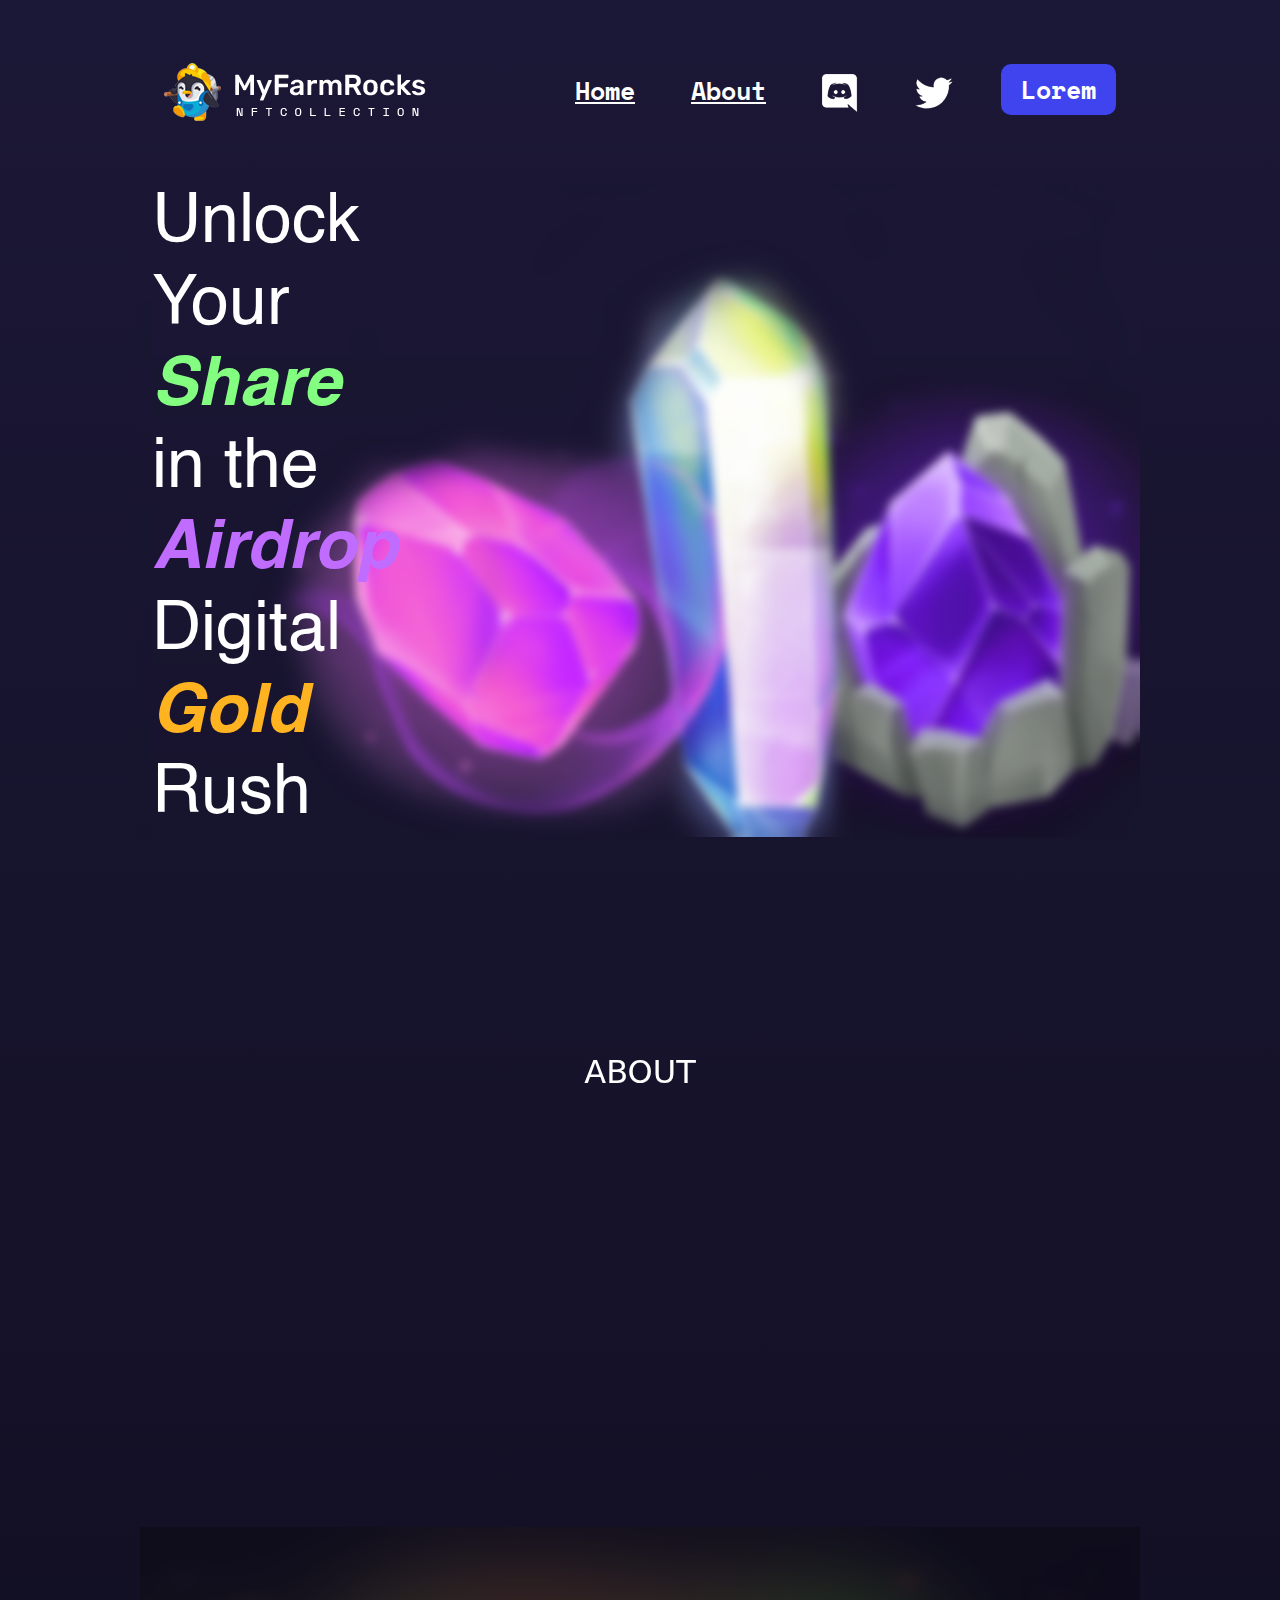
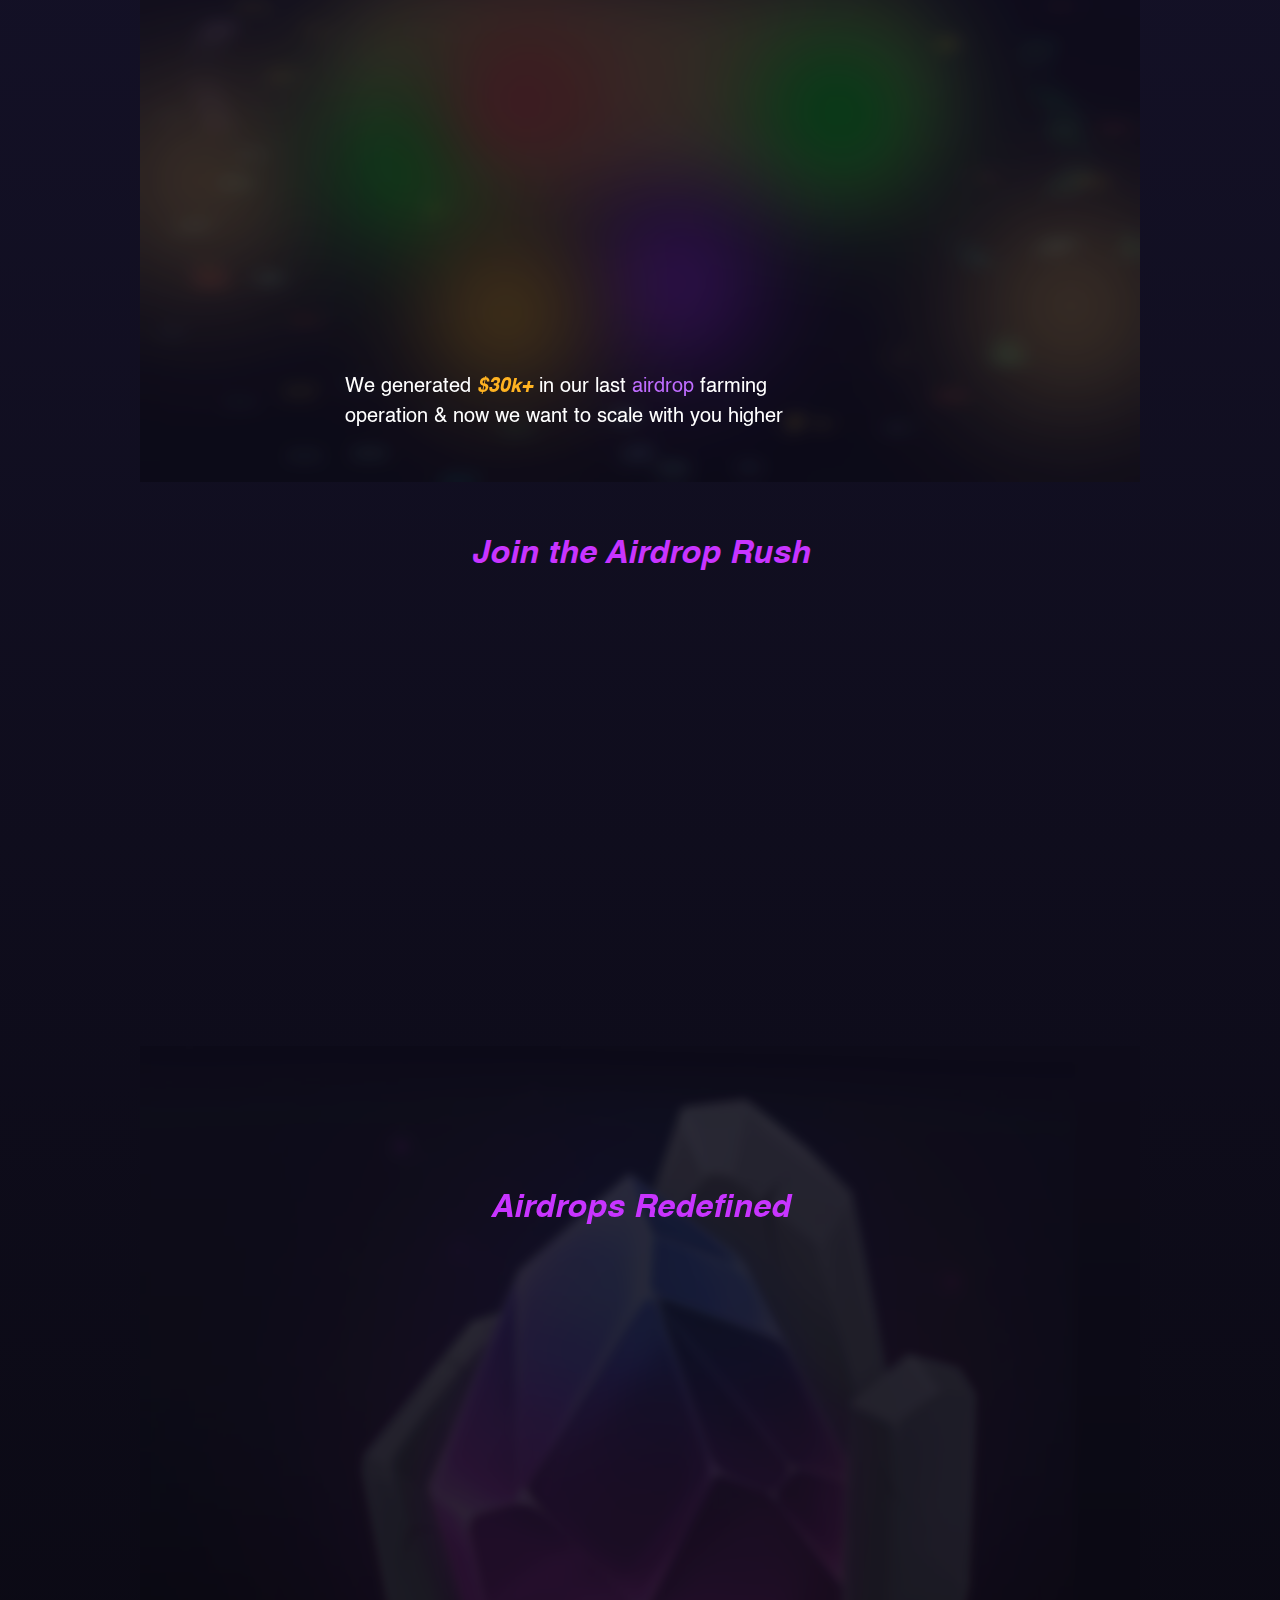
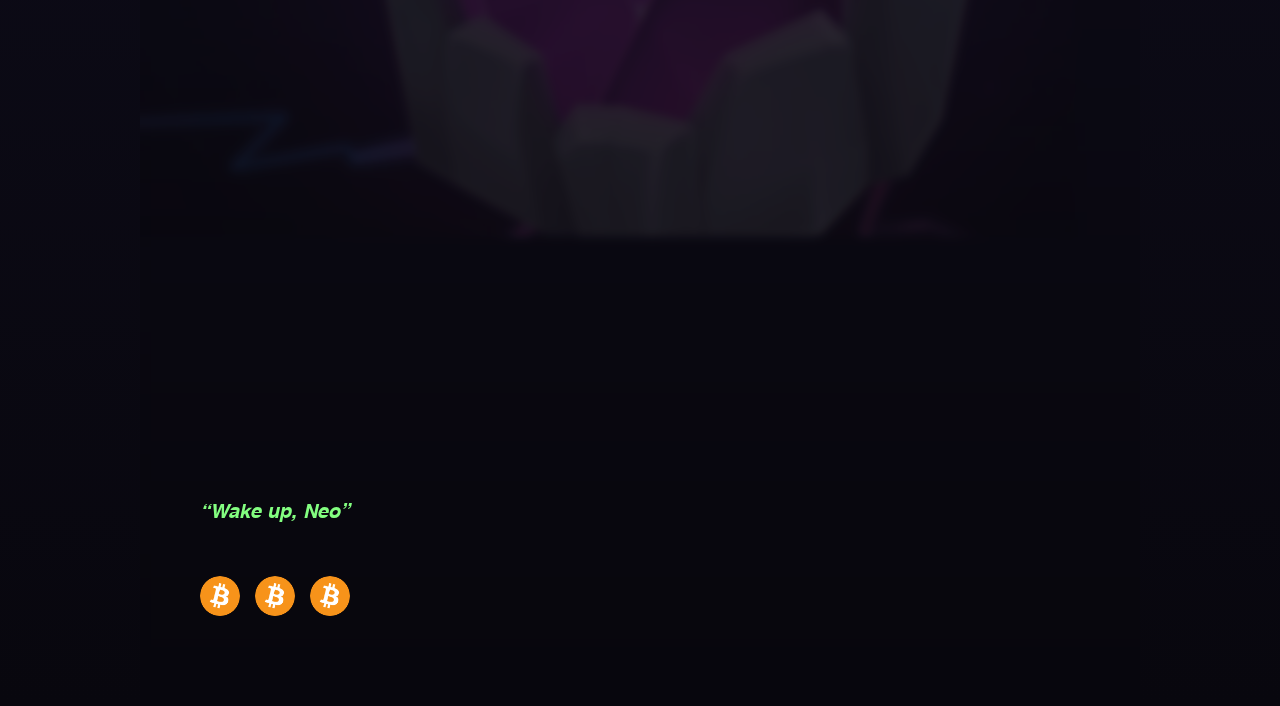
==== index.html @ 66999af9 "all done" ====
<!DOCTYPE html>
<html lang="en">

<head>
  <meta charset="UTF-8">
  <meta name="viewport" content="width=device-width, initial-scale=1.0">
  <meta http-equiv="X-UA-Compatible" content="ie=edge">
  <title>MyFarmRocks</title>
  <link rel='shortcut icon' href='assets/images/logo.png' type='image/x-icon'>
  <link rel="stylesheet" href="https://cdn.jsdelivr.net/npm/bootstrap@5.2.3/dist/css/bootstrap.min.css">
  <link href="https://unpkg.com/aos@2.3.1/dist/aos.css" rel="stylesheet">
  <link rel="preconnect" href="https://fonts.googleapis.com">
  <link rel="preconnect" href="https://fonts.gstatic.com" crossorigin>
  <link
    href="https://fonts.googleapis.com/css2?family=Rubik:wght@300;400;500;600;700&family=Space+Mono:wght@400;700&display=swap"
    rel="stylesheet">
  <link rel="stylesheet" href="assets/css/style.css">
</head>

<body>
  <div class="main-wraaper-whole">

    <!-- all codes for ===***header***=== starts from here -->
    <header class="header">
      <div class="container">
        <nav class="navbar navbar-expand-lg">
          <div class="container-fluid">
            <a class="navbar-brand" href="#">
              <img src="assets/images/brand-logo.png" alt="b-logo">
            </a>
            <button class="navbar-toggler bg-white" type="button" data-bs-toggle="collapse" data-bs-target="#navbarText"
              aria-controls="navbarText" aria-expanded="false" aria-label="Toggle navigation">
              <span class="navbar-toggler-icon"></span>
            </button>
            <div class="collapse navbar-collapse" id="navbarText">
              <ul class="navbar-nav ms-auto mb-2 mb-lg-0">
                <li class="nav-item">
                  <a class="nav-link active" aria-current="page" href="#">Home</a>
                </li>
                <li class="nav-item">
                  <a class="nav-link" href="#about">About</a>
                </li>
                <li class="nav-item">
                  <a class="nav-link" href="https://www.google.com/">
                    <img src="assets/images/disc.png" alt="discord">
                  </a>
                </li>
                <li class="nav-item">
                  <a class="nav-link " href="https://www.google.com/">
                    <img src="assets/images/twitt.png" alt="twitt">
                  </a>
                </li>
                <li class="nav-item">
                  <a class="nav-link nav-btn" href="#">
                    Lorem
                  </a>
                </li>
              </ul>
            </div>
          </div>
        </nav>
      </div>
    </header>
    <!-- all codes for ===***header***=== ended -->


    <!-- all codes for ===***main-banner***=== starts from here -->
    <section class="main-banner">
      <div class="b-wrapper">
        <div class="container">
          <h1 class="b-text">
            Unlock <br>
            Your <br>
            <span class="green" data-aos="fade-right" data-aos-delay="300" data-aos-duration="500">Share</span> <br>
            in the <br>
            <span class="purple" data-aos="fade-left" data-aos-delay="300" data-aos-duration="500">Airdrop</span> <br>
            Digital <br>
            <span class="yellow" data-aos="fade-left" data-aos-anchor-placement="bottom-bottom"
              data-aos-duration="500">Gold</span> <br>
            Rush
          </h1>
        </div>
      </div>
    </section>
    <!-- all codes for ===***main-banner***=== ended -->


    <!-- all codes for ===***about***=== starts from here -->
    <section class="about" id="about">
      <div class="ab-wrapper">

        <div class="ab-heading">
          <img src="assets/images/ab-bg.png" alt="a" class="img-fluid w-100" data-aos="fade-left" data-aos-offset="500"
            data-aos-duration="500">

          <h2 class="abt">ABOUT</h2>
        </div>

        <p data-aos="zoom-in-right" data-aos-anchor-placement="bottom-bottom" data-aos-duration="500">At <span
            class="purple b">MyFarmRocks</span>, we revolutionise the NFT landscape by
          offering a unique opportunity to participate in <span class="purple">airdrops</span> through
          our cutting-edge industrial farming tools & techniques.
        </p>
        <div class="lists">
          <div class="row">
            <div class="col-md-5">
              <p data-aos="fade-right" data-aos-anchor-placement="bottom-bottom" data-aos-duration="500"><img width="20"
                  class="me-2" src="assets/images/anti.png" alt="icon">Sybil prevention</p>
            </div>
            <div class="col-md-7">
              <p data-aos="fade-left" data-aos-anchor-placement="bottom-bottom" data-aos-duration="600"><img width="20"
                  class="me-2" src="assets/images/airdrop.png" alt="icon">Airdrop farming engineers</p>
            </div>
            <div class="col-md-5">
              <p data-aos="fade-left" data-aos-anchor-placement="bottom-bottom" data-aos-duration="500"><img width="20"
                  class="me-2" src="assets/images/nodes.png" alt="icon">Node runners</p>
            </div>
            <div class="col-md-7">
              <p data-aos="fade-right" data-aos-anchor-placement="bottom-bottom" data-aos-duration="600"><img width="20"
                  class="me-2" src="assets/images/tools.png" alt="icon">Tool automation engineers</p>
            </div>
          </div>
        </div>
        <p data-aos="fade-right" data-aos-anchor-placement="bottom-bottom" data-aos-duration="500">When you purchase our
          exclusive <span class="amber">NFTs</span>, you gain
          access to a share of the <span class="green">airdrops</span> generated by our
          powerful tools across blockchains.</p>

        <p data-aos="fade-up" data-aos-anchor-placement="bottom-bottom" data-aos-duration="600" class="note">soon</p>
      </div>
    </section>

    <!-- all codes for ===***about***=== ended -->


    <!-- all codes for ===***how-it-works***=== starts from here -->
    <section class="how-it-works">
      <div class="wrapping">
        <div class="m-wrapper">
          <div class="images">
            <img data-aos="fade-right" data-aos-anchor-placement="bottom-bottom" data-aos-duration="600"
              class="img-fluid" src="assets/images/banner-im.png" alt="baner">
            <p class="pic-text">We generated <span class="yellow">$30k+</span> in our last <span
                class="purple">airdrop</span> farming <br class="d-none d-md-inline-block">
              operation & now we want to scale with you higher </p>
          </div>
        </div>
      </div>

      <h3 data-aos="zoom-in-up" data-aos-anchor-placement="bottom-bottom" data-aos-duration="600"
        class="text-center heading">HOW IT WORKS</h3>
      <p class="text-center sub-heading">Join the Airdrop Rush </p>

      <div data-aos="fade-right" data-aos-anchor-placement="bottom-bottom" data-aos-duration="600"
        class="d-flex details align-items-center mb-4">
        <div class="number">
          <p>1</p>
        </div>
        <div class="text">
          <p><span>Explore</span> and Collect NFTs: Browse our diverse collection of NFTs representing
            ownership in our industrial farming tools. Each NFT entitles you to a stake in the pool
            of airdrops on multiple blockchains</p>
        </div>
      </div>

      <div data-aos="fade-left" data-aos-anchor-placement="bottom-bottom" data-aos-duration="600"
        class="d-flex details align-items-center mb-4">
        <div class="number">
          <p>2</p>
        </div>
        <div class="text">
          <p><span>Harness</span> the Power of Industrial Tools: Our robust infrastructure and farming tools
            continuously harvest airdrops from new and promising blockchains. Rest assured,
            our focus is on supporting blockchains with substantial funding of over <span>$100 million+</span>.</p>
        </div>
      </div>

      <div data-aos="fade-right" data-aos-anchor-placement="bottom-bottom" data-aos-duration="600"
        class="d-flex details align-items-center">
        <div class="number">
          <p>3</p>
        </div>
        <div class="text">
          <p>
            Enjoy <span>Airdrops</span> Automatically: Once you own our NFTs, you become an integral part of
            our airdrop ecosystem. As new blockchains launch and distribute tokens, you receive
            your proportional share of the airdrops, effortlessly accumulating rewards in any wallet
            that has the NFT staked during the airdrop share.
          </p>
        </div>
      </div>
    </section>
    <!-- all codes for ===***how-it-works***=== ended -->


    <!-- all codes for ===***why-farmrock***=== starts from here -->
    <section class="why-farmrock">
      <div class="w-wrapper">
        <h3 data-aos="zoom-in-up" data-aos-anchor-placement="bottom-bottom" data-aos-duration="600"
          class="text-center heading">Why Choose MyFarmRocks</h3>
        <p class="text-center sub-heading">Airdrops Redefined</p>

        <div data-aos="fade-right" data-aos-anchor-placement="bottom-bottom" data-aos-duration="600"
          class="d-flex details align-items-center mb-4">
          <div class="number">
            <p>1</p>
          </div>
          <div class="text">
            <p><span>The First Airdrop-as-a-Service:</span> We pioneer the concept of airdrops powered by NFTs,
              enabling users to effortlessly tap into multiple blockchains' potential.
            </p>
          </div>
        </div>

        <div data-aos="fade-left" data-aos-anchor-placement="bottom-bottom" data-aos-duration="600"
          class="d-flex details align-items-center mb-4">
          <div class="number">
            <p>2</p>
          </div>
          <div class="text">
            <p><span>Secure Your Future:</span> With our industrial farming tools and diligent selection of high-funded
              blockchains, we aim to maximise your airdrop rewards and provide a stable and sustainable
              reward system.</p>
          </div>
        </div>

        <div data-aos="fade-right" data-aos-anchor-placement="bottom-bottom" data-aos-duration="600"
          class="d-flex details align-items-center">
          <div class="number">
            <p>3</p>
          </div>
          <div class="text">
            <p><span>Transparency and Fairness:</span> Our distribution mechanism ensures that the more NFTs you own,
              the higher your share of the airdrops, offering equal opportunities for all participants.
            </p>
          </div>
        </div>

        <div class="faq">
          <h4 data-aos="zoom-in-down" data-aos-anchor-placement="bottom-bottom" data-aos-duration="600"
            class="text-center heading pb-4 mb-2">FAQ</h4>
          <div class="accordion accordion-4 accordion-flush" id="accordionFlushExample4">

            <div data-aos="zoom-in" data-aos-anchor-placement="top-bottom" data-aos-duration="600"
              class="accordion-item">
              <h2 class="accordion-header" id="flush-headingOne">
                <button class="accordion-button collapsed" type="button" data-bs-toggle="collapse"
                  data-bs-target="#flush-collapseOne" aria-expanded="false" aria-controls="flush-collapseOne">
                  How does MyFarmRocks work?
                </button>
              </h2>
              <div id="flush-collapseOne" class="accordion-collapse collapse" aria-labelledby="flush-headingOne"
                data-bs-parent="#accordionFlushExample4">
                <div class="accordion-body">
                  When you buy an NFT from MyFarmRocks, you become a member of our community and gain access to a share
                  in
                  the pool of airdrops generated by our industrial farming tools. The more NFTs you own, the higher your
                  share in the airdrop pool.
                </div>
              </div>
            </div>

            <div data-aos="zoom-in" data-aos-anchor-placement="top-bottom" data-aos-duration="600"
              class="accordion-item">
              <h2 class="accordion-header" id="flush-headingTwo">
                <button class="accordion-button collapsed" type="button" data-bs-toggle="collapse"
                  data-bs-target="#flush-collapseTwo" aria-expanded="false" aria-controls="flush-collapseTwo">
                  Which blockchains does MyFarmRocks support?
                </button>
              </h2>
              <div id="flush-collapseTwo" class="accordion-collapse collapse" aria-labelledby="flush-headingTwo"
                data-bs-parent="#accordionFlushExample4">
                <div class="accordion-body">
                  MyFarmRocks supports multiple blockchains with a focus on those with high institutional funding,
                  usually
                  exceeding $100 million. We aim to provide a diverse range of airdrop opportunities across different
                  blockchain ecosystems.
                </div>
              </div>
            </div>

            <div data-aos="zoom-in" data-aos-anchor-placement="top-bottom" data-aos-duration="600"
              class="accordion-item">
              <h2 class="accordion-header" id="flush-headingThree">
                <button class="accordion-button collapsed" type="button" data-bs-toggle="collapse"
                  data-bs-target="#flush-collapseThree" aria-expanded="false" aria-controls="flush-collapseThree">
                  What is industrial-scale Sybil farming?
                </button>
              </h2>
              <div id="flush-collapseThree" class="accordion-collapse collapse" aria-labelledby="flush-headingThree"
                data-bs-parent="#accordionFlushExample4">
                <div class="accordion-body">
                  Industrial-scale Sybil farming refers to the practice of creating a large number of Sybil accounts to
                  manipulate a system's rewards, benefits, or incentives. At MyFarmRocks, we utilize industrial grade A
                  farming tools to secure airdrop allocations on new blockchains, ensuring a fair and transparent
                  distribution process.
                </div>
              </div>
            </div>

            <div data-aos="zoom-in" data-aos-anchor-placement="top-bottom" data-aos-duration="600"
              class="accordion-item">
              <h2 class="accordion-header" id="flush-headingFour">
                <button class="accordion-button collapsed" type="button" data-bs-toggle="collapse"
                  data-bs-target="#flush-collapseFour" aria-expanded="false" aria-controls="flush-collapseFour">
                  How can I participate in MyFarmRocks?
                </button>
              </h2>
              <div id="flush-collapseFour" class="accordion-collapse collapse" aria-labelledby="flush-headingFour"
                data-bs-parent="#accordionFlushExample4">
                <div class="accordion-body">
                  Participating in MyFarmRocks is simple. Just visit our website, browse through the available NFTs, and
                  make a purchase. By owning the NFTs, you automatically become eligible to receive a share of the
                  airdrops generated by our industrial farming tools.
                </div>
              </div>
            </div>

            <div data-aos="zoom-in" data-aos-anchor-placement="top-bottom" data-aos-duration="600"
              class="accordion-item">
              <h2 class="accordion-header" id="flush-headingFive">
                <button class="accordion-button collapsed" type="button" data-bs-toggle="collapse"
                  data-bs-target="#flush-collapseFive" aria-expanded="false" aria-controls="flush-collapseFive">
                  How often are the airdrops distributed?
                </button>
              </h2>
              <div id="flush-collapseFive" class="accordion-collapse collapse" aria-labelledby="flush-headingFive"
                data-bs-parent="#accordionFlushExample4">
                <div class="accordion-body">
                  The frequency of airdrops may vary depending on the availability of new blockchains and their
                  associated
                  airdrop opportunities. We strive to provide regular updates and notifications to our community members
                  regarding upcoming airdrops and their distribution schedules.
                </div>
              </div>
            </div>
          </div>
          <p class="wake-up pt-4">“Wake up, Neo” </p>
          <div class="pt-5">
            <img style="width: 40px; margin-right: 10px; border-radius: 50%;" src="assets/images/Bitcoin.webp"
              alt="bitcoin">
            <img style="width: 40px; margin-right: 10px; border-radius: 50%;" src="assets/images/Bitcoin.webp"
              alt="bitcoin">
            <img style="width: 40px; margin-right: 10px; border-radius: 50%;" src="assets/images/Bitcoin.webp"
              alt="bitcoin">
          </div>
        </div>
      </div>
    </section>
    <!-- all codes for ===***why-farmrock***=== ended -->


  </div>
  <!-- all scripts are starts from here -->
  <script src="https://cdn.jsdelivr.net/npm/bootstrap@5.2.3/dist/js/bootstrap.bundle.min.js"></script>
  <script src="https://unpkg.com/aos@2.3.1/dist/aos.js"></script>
  <script src="assets/js/custom.js"></script>
  <!-- .........script ended............. -->
</body>

</html>
---- assets/css/style.css ----
@charset "UTF-8";
/*=== abstracts css start === */
@font-face {
  font-family: "helvetia-regular";
  src: url(../font/Helvetica.ttf);
}
@font-face {
  font-family: "helvetia-oblique";
  src: url(../font/Helvetica-BoldOblique.ttf);
}
@font-face {
  font-family: "courier-new";
  src: url(../font/cour.ttf);
}
/*===// end of abstracts css === */
/*=== base css start === */
* {
  margin: 0;
  padding: 0;
  outline: none;
  box-sizing: border-box;
}

::after, ::before {
  box-sizing: border-box;
}

h1, h2, h3, h4, h5, h6, ol, ul, p, address, strong, i {
  margin-top: 0px;
  margin-bottom: 0px;
}

ul, li {
  list-style: none;
}

a, a:hover {
  text-decoration: none;
}

body {
  background: rgb(27, 23, 54);
  background: linear-gradient(180deg, rgb(27, 23, 54) 0%, rgb(8, 7, 14) 100%);
  color: #ffffff;
}

.main-wraaper-whole {
  max-width: 1000px;
  margin: auto;
  overflow: hidden;
} /*===// end of base css === */
/*=== layouts css start === */
.header {
  padding: 50px 0;
}
@media (max-width: 767px) {
  .header {
    padding: 20px 0;
  }
}
.header .navbar .navbar-collapse .nav-link {
  font-size: 25px;
  font-weight: 700;
  font-family: "Space Mono", monospace;
  color: #fff;
  text-decoration: underline;
  margin-left: 40px;
}
@media (max-width: 991px) {
  .header .navbar .navbar-collapse .nav-link {
    margin-left: 10px;
  }
}
.header .navbar .navbar-collapse .nav-link.nav-btn {
  text-decoration: none;
  background: #4044ee;
  border-radius: 10px;
  padding: 7px 20px;
}

/*===// end of layouts css === */
/*=== components css start === */
.main-banner {
  background: url(../images/main-banner-ima.png) no-repeat right top;
}
@media (max-width: 767px) {
  .main-banner {
    background: url(../images/main-banner-ima.png) no-repeat left top;
  }
}
.main-banner .b-wrapper {
  background: rgba(0, 0, 0, 0);
  -webkit-backdrop-filter: blur(5px);
          backdrop-filter: blur(5px);
}
.main-banner .b-wrapper .b-text {
  font-size: 68px;
  font-family: "helvetia-regular";
}
.main-banner .b-wrapper .b-text span {
  font-family: "helvetia-oblique";
}
.main-banner .b-wrapper .b-text .green {
  color: #83fe80;
}
.main-banner .b-wrapper .b-text .purple {
  color: #bf6cff;
}
.main-banner .b-wrapper .b-text .yellow {
  color: #ffb321;
}

.about {
  padding-top: 140px;
}
@media (max-width: 767px) {
  .about {
    padding-top: 80px;
    padding-inline: 15px;
  }
}
.about .ab-wrapper {
  max-width: 600px;
  margin: auto;
}
.about .ab-wrapper .ab-heading {
  position: relative;
}
.about .ab-wrapper .ab-heading .abt {
  position: absolute;
  top: 50%;
  left: 50%;
  transform: translate(-50%, -50%);
}
.about .ab-wrapper p {
  font-family: "helvetia-regular";
  font-size: 20px;
}
.about .ab-wrapper p .green {
  color: #83fe80;
}
.about .ab-wrapper p .purple {
  color: #bf6cff;
}
.about .ab-wrapper p .purple.b {
  font-family: "helvetia-oblique";
}
.about .ab-wrapper p .amber {
  color: #ffb321;
  font-family: "helvetia-oblique";
}
.about .ab-wrapper .lists {
  padding: 30px 0;
}
.about .ab-wrapper .note {
  margin-top: 20px;
  font-size: 24px;
  display: inline-block;
  color: #af89ee;
  line-height: 1.2;
  border: 1px solid #af89ee;
  border-radius: 20px;
  padding: 5px 10px;
  align-items: center;
}
.about .ab-wrapper .images {
  padding-top: 90px;
}

@media (max-width: 767px) {
  .how-it-works {
    padding-inline: 15px;
  }
}
.how-it-works .wrapping {
  background: url(../images/work-bg.png) no-repeat center center/cover;
}
.how-it-works .wrapping .m-wrapper {
  padding-top: 90px;
  background: rgba(0, 0, 0, 0.2470588235);
  -webkit-backdrop-filter: blur(8px);
          backdrop-filter: blur(8px);
}
.how-it-works .wrapping .images {
  max-width: 600px;
  margin: auto;
  padding-bottom: 50px;
}
.how-it-works .wrapping .images .pic-text {
  padding-left: 5px;
  margin-top: -40px;
  font-family: "helvetia-regular";
  font-size: 20px;
  position: relative;
  z-index: 99;
}
.how-it-works .wrapping .images .pic-text .purple {
  color: #bf6cff;
}
.how-it-works .wrapping .images .pic-text .purple.b {
  font-family: "helvetia-oblique";
}
.how-it-works .wrapping .images .pic-text .yellow {
  color: #ffb321;
  font-family: "helvetia-oblique";
}
.how-it-works .heading {
  font-family: "courier-new";
  font-weight: bold;
  font-size: 48px;
  line-height: 1;
}
.how-it-works .sub-heading {
  font-family: "helvetia-oblique";
  font-weight: bold;
  font-size: 32px;
  color: #c834ff;
  padding-bottom: 30px;
}
.how-it-works p {
  font-family: "helvetia-regular";
  font-size: 20px;
}
.how-it-works p span {
  color: #bf6cff;
}
.how-it-works .number {
  display: flex;
  align-items: center;
  justify-content: center;
  padding: 0 30px;
}
@media (max-width: 767px) {
  .how-it-works .number {
    padding: 0 10px;
  }
}
.how-it-works .number p {
  color: #bf6cff;
  border: 2px solid #fff;
  padding: 10px;
  border-radius: 50%;
  margin: 0;
  width: 30px;
  height: 30px;
  display: flex;
  align-items: center;
  justify-content: center;
}

.why-farmrock {
  background: url(../images/faq-bg.png) no-repeat;
  margin-top: 90px;
}
@media (max-width: 767px) {
  .why-farmrock {
    padding: 0 10px;
  }
}
.why-farmrock .w-wrapper {
  padding-top: 90px;
  background: rgba(0, 0, 0, 0.0705882353);
  -webkit-backdrop-filter: blur(5px);
          backdrop-filter: blur(5px);
}
.why-farmrock .heading {
  font-family: "courier-new";
  font-weight: bold;
  font-size: 48px;
  line-height: 1;
}
.why-farmrock .sub-heading {
  font-family: "helvetia-oblique";
  font-weight: bold;
  font-size: 32px;
  color: #c834ff;
  padding-bottom: 30px;
}
.why-farmrock p {
  font-family: "helvetia-regular";
  font-size: 20px;
}
.why-farmrock p span {
  color: #bf6cff;
}
.why-farmrock .number {
  display: flex;
  align-items: center;
  justify-content: center;
  padding: 0 30px;
}
@media (max-width: 767px) {
  .why-farmrock .number {
    padding: 0 10px;
  }
}
.why-farmrock .number p {
  color: #bf6cff;
  border: 2px solid #fff;
  padding: 10px;
  border-radius: 50%;
  margin: 0;
  width: 30px;
  height: 30px;
  display: flex;
  align-items: center;
  justify-content: center;
}
.why-farmrock .faq {
  padding: 90px 60px;
}
@media (max-width: 767px) {
  .why-farmrock .faq {
    padding: 50px 15px;
  }
}
.why-farmrock .faq .accordion-4 .accordion-item {
  margin-bottom: 30px;
  border-radius: 15px;
  overflow: hidden;
}
.why-farmrock .faq .accordion-4 .accordion-item .accordion-header .accordion-button {
  font-size: 16px;
  font-weight: bold;
  font-family: "helvetia-oblique";
}
.why-farmrock .faq .accordion-4 .accordion-item .accordion-header .accordion-button:not(.collapsed) {
  color: white;
  background-color: #c834ff;
  box-shadow: inset 0 calc(-1 * var(--bs-accordion-border-width)) 0 var(--bs-accordion-border-color);
}
.why-farmrock .faq .accordion-4 .accordion-item .accordion-header .accordion-button:not(.collapsed)::after {
  content: "−";
  background-image: none;
  transform: none;
}
.why-farmrock .faq .accordion-4 .accordion-item .accordion-header .accordion-button:after {
  content: "+";
  background-image: none;
  font-size: 24px;
  font-weight: 700;
  text-align: center;
}
.why-farmrock .faq .wake-up {
  font-family: "helvetia-oblique";
  color: #83fe80;
}

/*===// end of components css === *//*# sourceMappingURL=style.css.map */
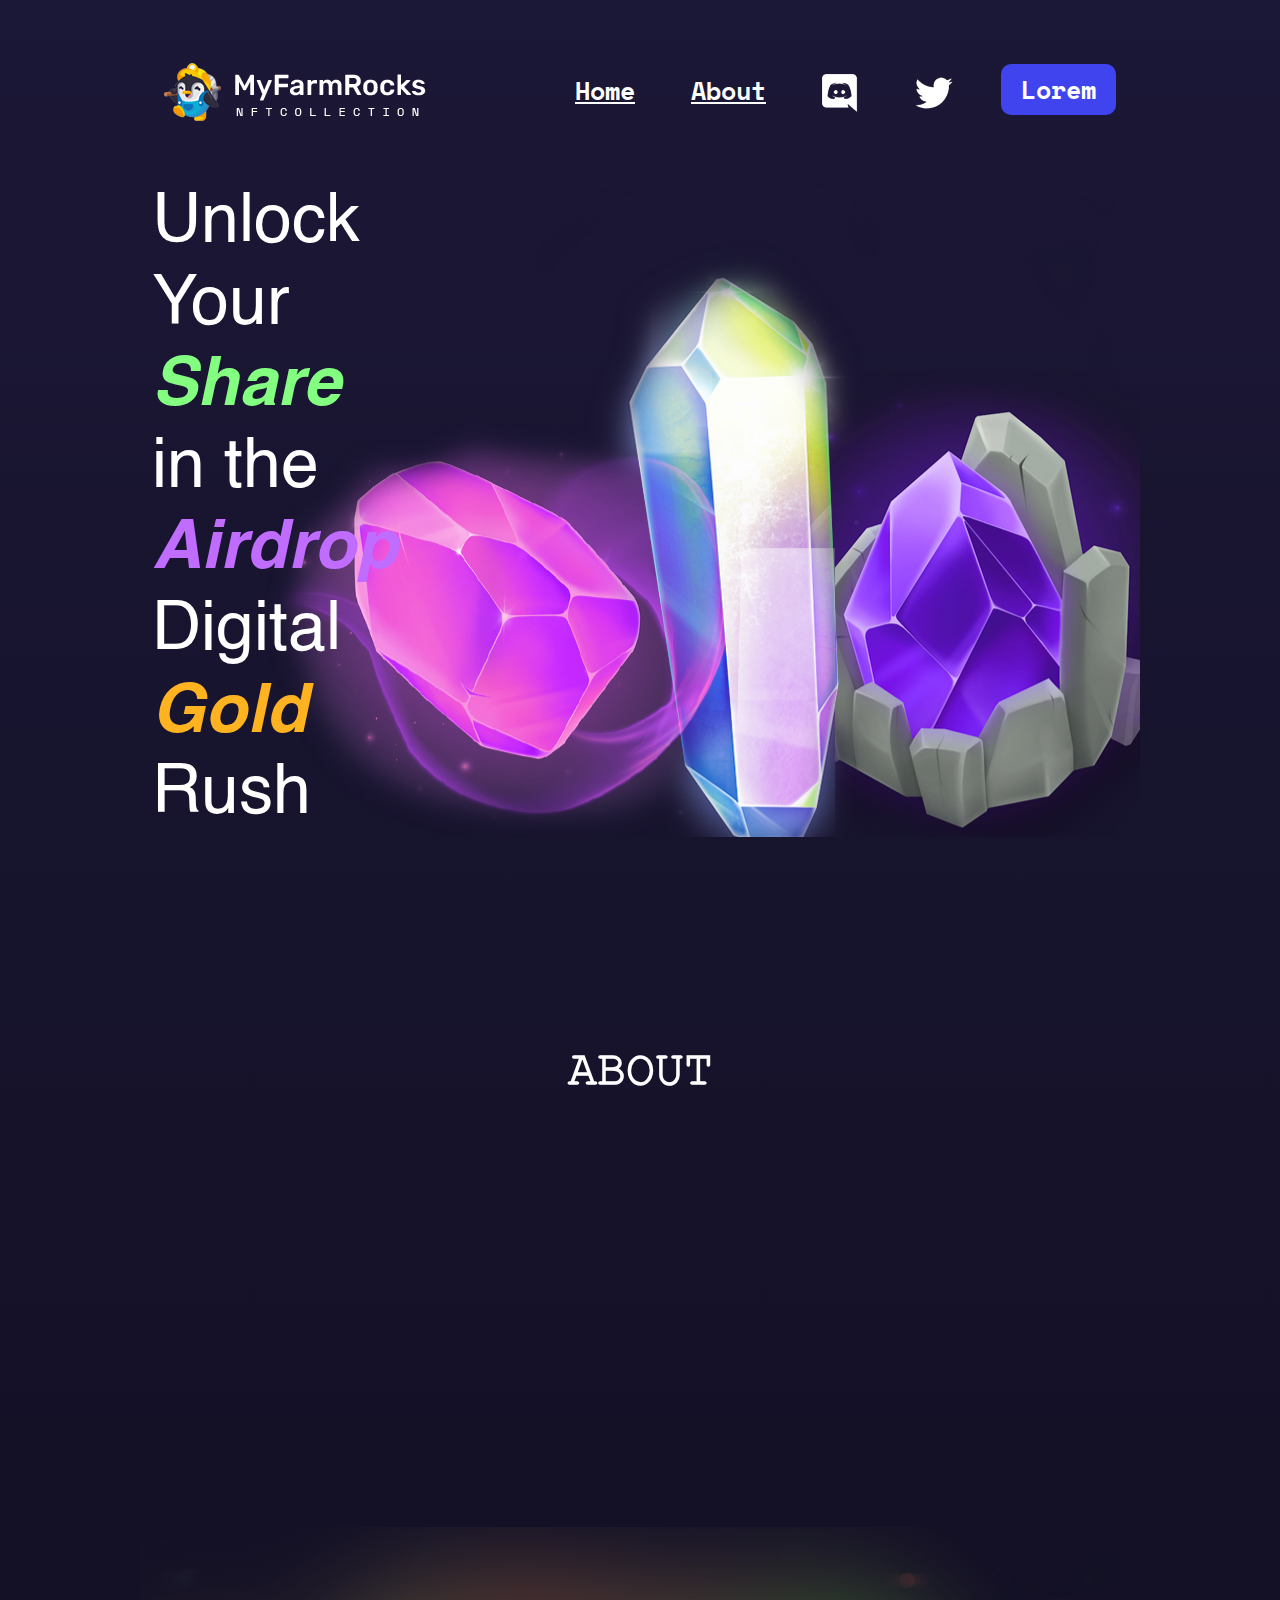
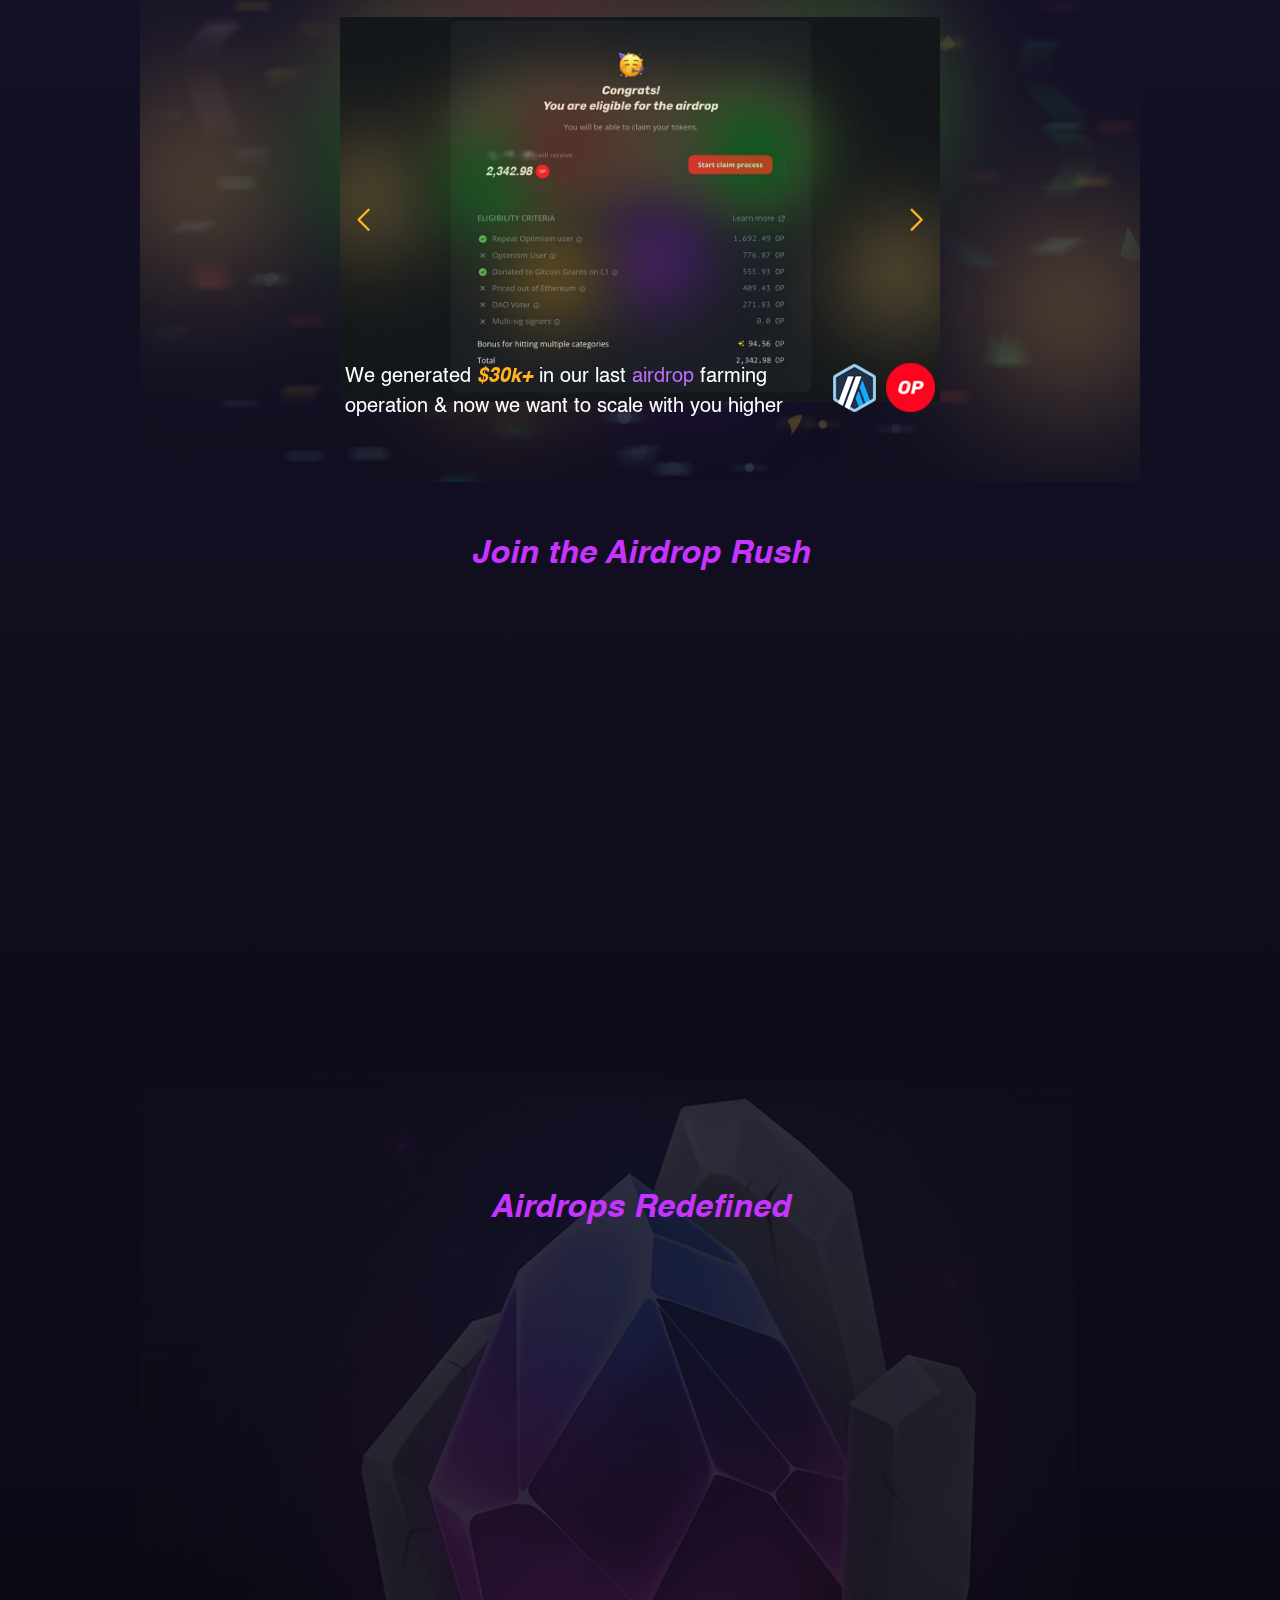
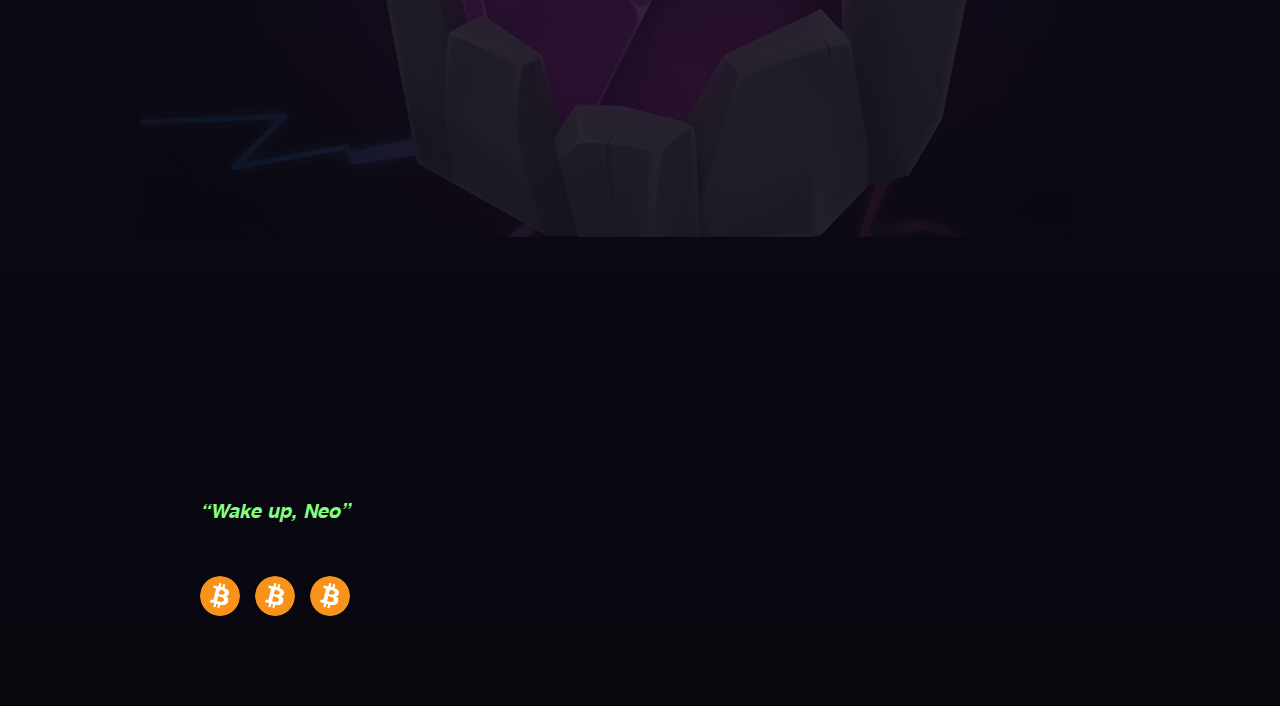
==== commit 75b7484b: "u" ====
--- a/index.html
+++ b/index.html
@@ -8,6 +8,7 @@
   <title>MyFarmRocks</title>
   <link rel='shortcut icon' href='assets/images/logo.png' type='image/x-icon'>
   <link rel="stylesheet" href="https://cdn.jsdelivr.net/npm/bootstrap@5.2.3/dist/css/bootstrap.min.css">
+  <link rel="stylesheet" href="https://cdn.jsdelivr.net/npm/swiper@9/swiper-bundle.min.css" />
   <link href="https://unpkg.com/aos@2.3.1/dist/aos.css" rel="stylesheet">
   <link rel="preconnect" href="https://fonts.googleapis.com">
   <link rel="preconnect" href="https://fonts.gstatic.com" crossorigin>
@@ -136,13 +137,163 @@
     <!-- all codes for ===***how-it-works***=== starts from here -->
     <section class="how-it-works">
       <div class="wrapping">
-        <div class="m-wrapper">
-          <div class="images">
-            <img data-aos="fade-right" data-aos-anchor-placement="bottom-bottom" data-aos-duration="600"
-              class="img-fluid" src="assets/images/banner-im.png" alt="baner">
-            <p class="pic-text">We generated <span class="yellow">$30k+</span> in our last <span
-                class="purple">airdrop</span> farming <br class="d-none d-md-inline-block">
-              operation & now we want to scale with you higher </p>
+        <div class="images">
+          <div class="swiper mySwiper">
+            <div class="swiper-wrapper">
+              <div class="swiper-slide">
+                <img class="img-fluid" src="assets/images/slider-images/1.png" alt="im">
+                <div class="pic-text">
+                  <div class="d-flex justify-content-between">
+                    <div class="text">
+                      <p class="para">We generated <span class="yellow">$30k+</span> in our last <span
+                          class="purple">airdrop</span> farming <br class="d-none d-md-inline-block">
+                        operation & now we want to scale with you higher </p>
+                    </div>
+                    <div class="image flex-shrink-0">
+                      <img src="assets/images/toplace.png" alt="top">
+                    </div>
+                  </div>
+                </div>
+              </div>
+              <div class="swiper-slide">
+                <img class="img-fluid" src="assets/images/slider-images/2.png" alt="im">
+                <div class="pic-text">
+                  <div class="d-flex justify-content-between">
+                    <div class="text">
+                      <p class="para">We generated <span class="yellow">$30k+</span> in our last <span
+                          class="purple">airdrop</span> farming <br class="d-none d-md-inline-block">
+                        operation & now we want to scale with you higher </p>
+                    </div>
+                    <div class="image flex-shrink-0">
+                      <img src="assets/images/toplace.png" alt="top">
+                    </div>
+                  </div>
+                </div>
+              </div>
+              <div class="swiper-slide">
+                <img class="img-fluid" src="assets/images/slider-images/3.png" alt="im">
+                <div class="pic-text">
+                  <div class="d-flex justify-content-between">
+                    <div class="text">
+                      <p class="para">We generated <span class="yellow">$30k+</span> in our last <span
+                          class="purple">airdrop</span> farming <br class="d-none d-md-inline-block">
+                        operation & now we want to scale with you higher </p>
+                    </div>
+                    <div class="image flex-shrink-0">
+                      <img src="assets/images/toplace.png" alt="top">
+                    </div>
+                  </div>
+                </div>
+              </div>
+              <div class="swiper-slide">
+                <img class="img-fluid" src="assets/images/slider-images/4.png" alt="im">
+                <div class="pic-text">
+                  <div class="d-flex justify-content-between">
+                    <div class="text">
+                      <p class="para">We generated <span class="yellow">$30k+</span> in our last <span
+                          class="purple">airdrop</span> farming <br class="d-none d-md-inline-block">
+                        operation & now we want to scale with you higher </p>
+                    </div>
+                    <div class="image flex-shrink-0">
+                      <img src="assets/images/toplace.png" alt="top">
+                    </div>
+                  </div>
+                </div>
+              </div>
+              <div class="swiper-slide">
+                <img class="img-fluid" src="assets/images/slider-images/5.png" alt="im">
+                <div class="pic-text">
+                  <div class="d-flex justify-content-between">
+                    <div class="text">
+                      <p class="para">We generated <span class="yellow">$30k+</span> in our last <span
+                          class="purple">airdrop</span> farming <br class="d-none d-md-inline-block">
+                        operation & now we want to scale with you higher </p>
+                    </div>
+                    <div class="image flex-shrink-0">
+                      <img src="assets/images/toplace.png" alt="top">
+                    </div>
+                  </div>
+                </div>
+              </div>
+              <div class="swiper-slide">
+                <img class="img-fluid" src="assets/images/slider-images/6.png" alt="im">
+                <div class="pic-text">
+                  <div class="d-flex justify-content-between">
+                    <div class="text">
+                      <p class="para">We generated <span class="yellow">$30k+</span> in our last <span
+                          class="purple">airdrop</span> farming <br class="d-none d-md-inline-block">
+                        operation & now we want to scale with you higher </p>
+                    </div>
+                    <div class="image flex-shrink-0">
+                      <img src="assets/images/toplace.png" alt="top">
+                    </div>
+                  </div>
+                </div>
+              </div>
+              <div class="swiper-slide">
+                <img class="img-fluid" src="assets/images/slider-images/7.png" alt="im">
+                <div class="pic-text">
+                  <div class="d-flex justify-content-between">
+                    <div class="text">
+                      <p class="para">We generated <span class="yellow">$30k+</span> in our last <span
+                          class="purple">airdrop</span> farming <br class="d-none d-md-inline-block">
+                        operation & now we want to scale with you higher </p>
+                    </div>
+                    <div class="image flex-shrink-0">
+                      <img src="assets/images/toplace.png" alt="top">
+                    </div>
+                  </div>
+                </div>
+              </div>
+              <div class="swiper-slide">
+                <img class="img-fluid" src="assets/images/slider-images/8.png" alt="im">
+                <div class="pic-text">
+                  <div class="d-flex justify-content-between">
+                    <div class="text">
+                      <p class="para">We generated <span class="yellow">$30k+</span> in our last <span
+                          class="purple">airdrop</span> farming <br class="d-none d-md-inline-block">
+                        operation & now we want to scale with you higher </p>
+                    </div>
+                    <div class="image flex-shrink-0">
+                      <img src="assets/images/toplace.png" alt="top">
+                    </div>
+                  </div>
+                </div>
+              </div>
+              <div class="swiper-slide">
+                <img class="img-fluid" src="assets/images/slider-images/9.png" alt="im">
+                <div class="pic-text">
+                  <div class="d-flex justify-content-between">
+                    <div class="text">
+                      <p class="para">We generated <span class="yellow">$30k+</span> in our last <span
+                          class="purple">airdrop</span> farming <br class="d-none d-md-inline-block">
+                        operation & now we want to scale with you higher </p>
+                    </div>
+                    <div class="image flex-shrink-0">
+                      <img src="assets/images/toplace.png" alt="top">
+                    </div>
+                  </div>
+                </div>
+              </div>
+              <div class="swiper-slide">
+                <img class="img-fluid" src="assets/images/slider-images/10.png" alt="im">
+                <div class="pic-text">
+                  <div class="d-flex justify-content-between">
+                    <div class="text">
+                      <p class="para">We generated <span class="yellow">$30k+</span> in our last <span
+                          class="purple">airdrop</span> farming <br class="d-none d-md-inline-block">
+                        operation & now we want to scale with you higher </p>
+                    </div>
+                    <div class="image flex-shrink-0">
+                      <img src="assets/images/toplace.png" alt="top">
+                    </div>
+                  </div>
+                </div>
+              </div>
+
+            </div>
+            <div class="swiper-button-next"></div>
+            <div class="swiper-button-prev"></div>
           </div>
         </div>
       </div>
@@ -353,6 +504,7 @@
   </div>
   <!-- all scripts are starts from here -->
   <script src="https://cdn.jsdelivr.net/npm/bootstrap@5.2.3/dist/js/bootstrap.bundle.min.js"></script>
+  <script src="https://cdn.jsdelivr.net/npm/swiper@9/swiper-bundle.min.js"></script>
   <script src="https://unpkg.com/aos@2.3.1/dist/aos.js"></script>
   <script src="assets/js/custom.js"></script>
   <!-- .........script ended............. -->
--- a/assets/css/style.css
+++ b/assets/css/style.css
@@ -88,11 +88,6 @@
     background: url(../images/main-banner-ima.png) no-repeat left top;
   }
 }
-.main-banner .b-wrapper {
-  background: rgba(0, 0, 0, 0);
-  -webkit-backdrop-filter: blur(5px);
-          backdrop-filter: blur(5px);
-}
 .main-banner .b-wrapper .b-text {
   font-size: 68px;
   font-family: "helvetia-regular";
@@ -127,6 +122,10 @@
   position: relative;
 }
 .about .ab-wrapper .ab-heading .abt {
+  font-family: courier-new;
+  font-weight: bold;
+  font-size: 48px;
+  line-height: 1;
   position: absolute;
   top: 50%;
   left: 50%;
@@ -175,34 +174,42 @@
 .how-it-works .wrapping {
   background: url(../images/work-bg.png) no-repeat center center/cover;
 }
-.how-it-works .wrapping .m-wrapper {
+.how-it-works .wrapping .images {
   padding-top: 90px;
-  background: rgba(0, 0, 0, 0.2470588235);
-  -webkit-backdrop-filter: blur(8px);
-          backdrop-filter: blur(8px);
-}
-.how-it-works .wrapping .images {
   max-width: 600px;
   margin: auto;
-  padding-bottom: 50px;
+  padding-bottom: 60px;
 }
 .how-it-works .wrapping .images .pic-text {
+  margin-top: -40px;
+}
+.how-it-works .wrapping .images .pic-text .para {
   padding-left: 5px;
-  margin-top: -40px;
   font-family: "helvetia-regular";
   font-size: 20px;
   position: relative;
   z-index: 99;
 }
-.how-it-works .wrapping .images .pic-text .purple {
-  color: #bf6cff;
-}
-.how-it-works .wrapping .images .pic-text .purple.b {
-  font-family: "helvetia-oblique";
-}
-.how-it-works .wrapping .images .pic-text .yellow {
+.how-it-works .wrapping .images .pic-text .para .purple {
+  color: #bf6cff;
+}
+.how-it-works .wrapping .images .pic-text .para .purple.b {
+  font-family: "helvetia-oblique";
+}
+.how-it-works .wrapping .images .pic-text .para .yellow {
   color: #ffb321;
   font-family: "helvetia-oblique";
+}
+@media (max-width: 767px) {
+  .how-it-works .wrapping .images .pic-text .para {
+    font-size: 16px;
+  }
+}
+.how-it-works .wrapping .images .swiper .swiper-button-next::after,
+.how-it-works .wrapping .images .swiper .swiper-button-prev::after {
+  font-size: 22px;
+  font-weight: bold;
+  color: #ffb321;
 }
 .how-it-works .heading {
   font-family: "courier-new";
@@ -259,9 +266,6 @@
 }
 .why-farmrock .w-wrapper {
   padding-top: 90px;
-  background: rgba(0, 0, 0, 0.0705882353);
-  -webkit-backdrop-filter: blur(5px);
-          backdrop-filter: blur(5px);
 }
 .why-farmrock .heading {
   font-family: "courier-new";
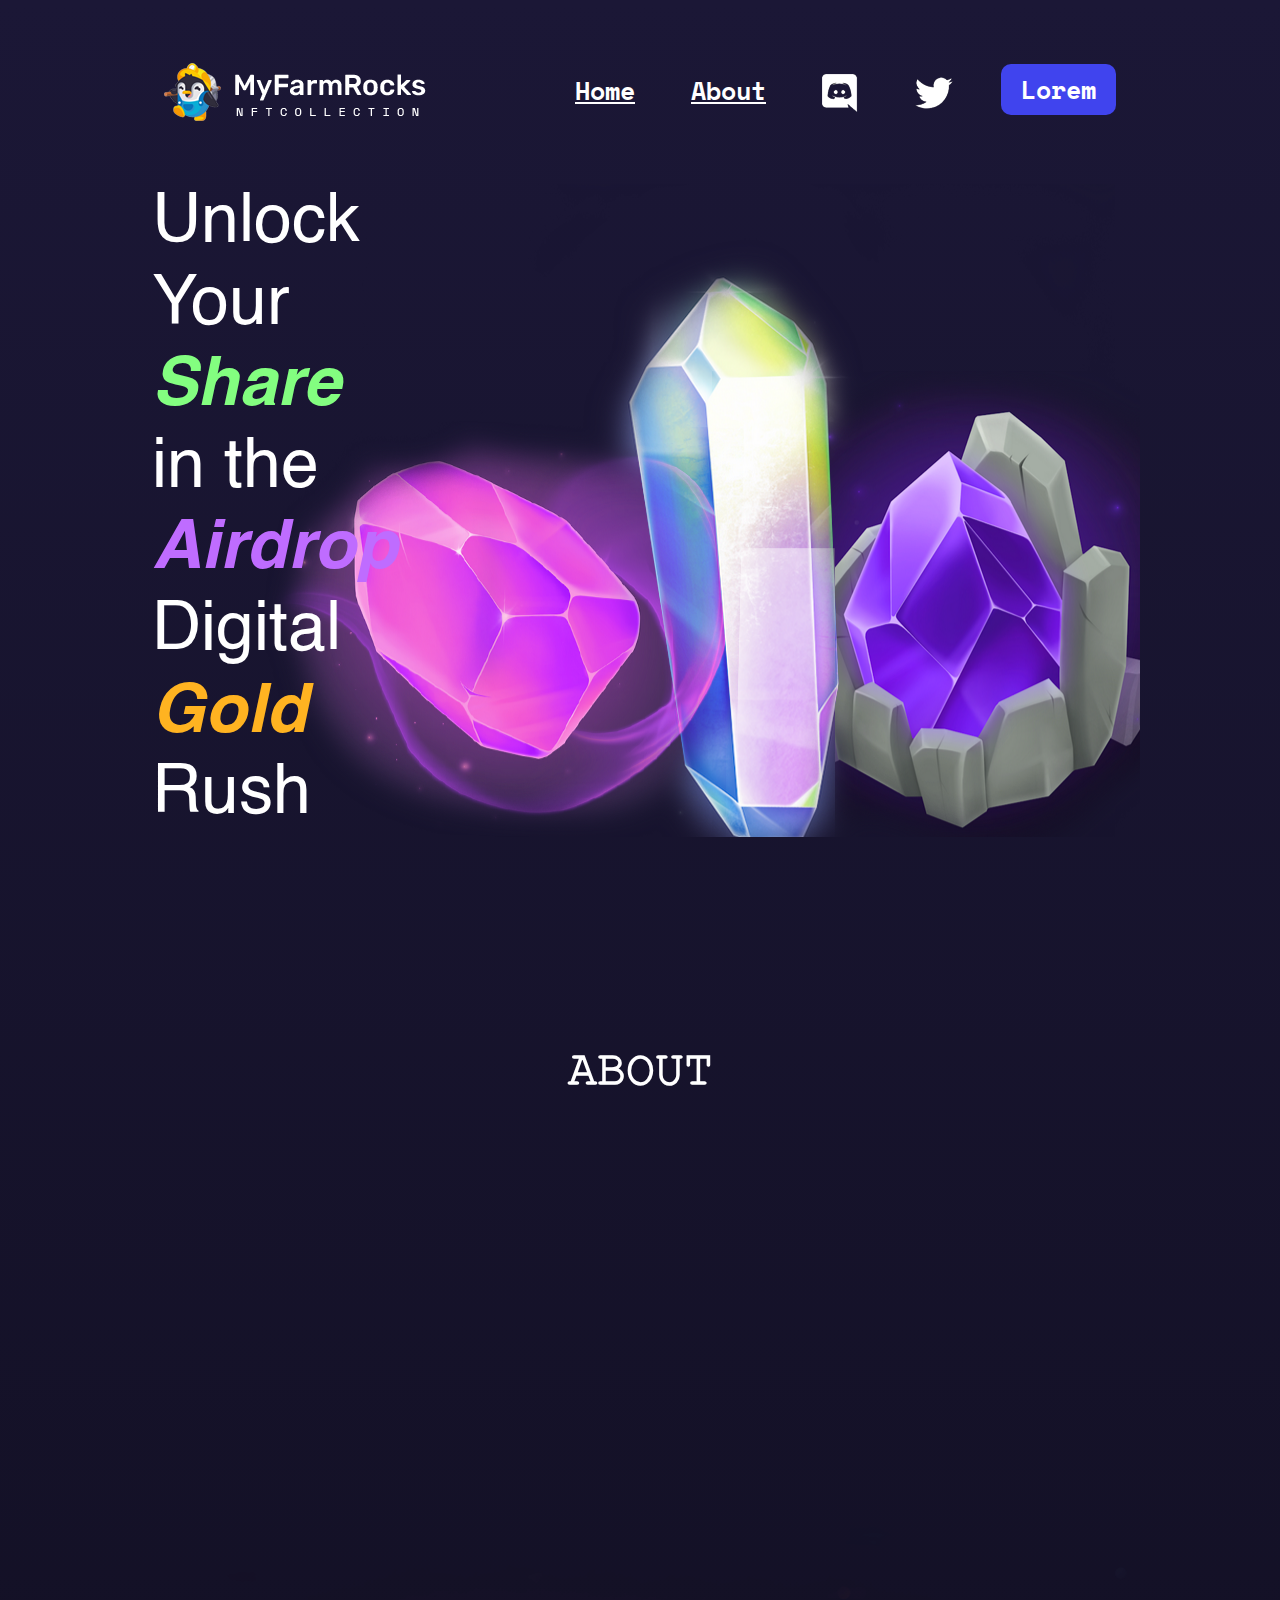
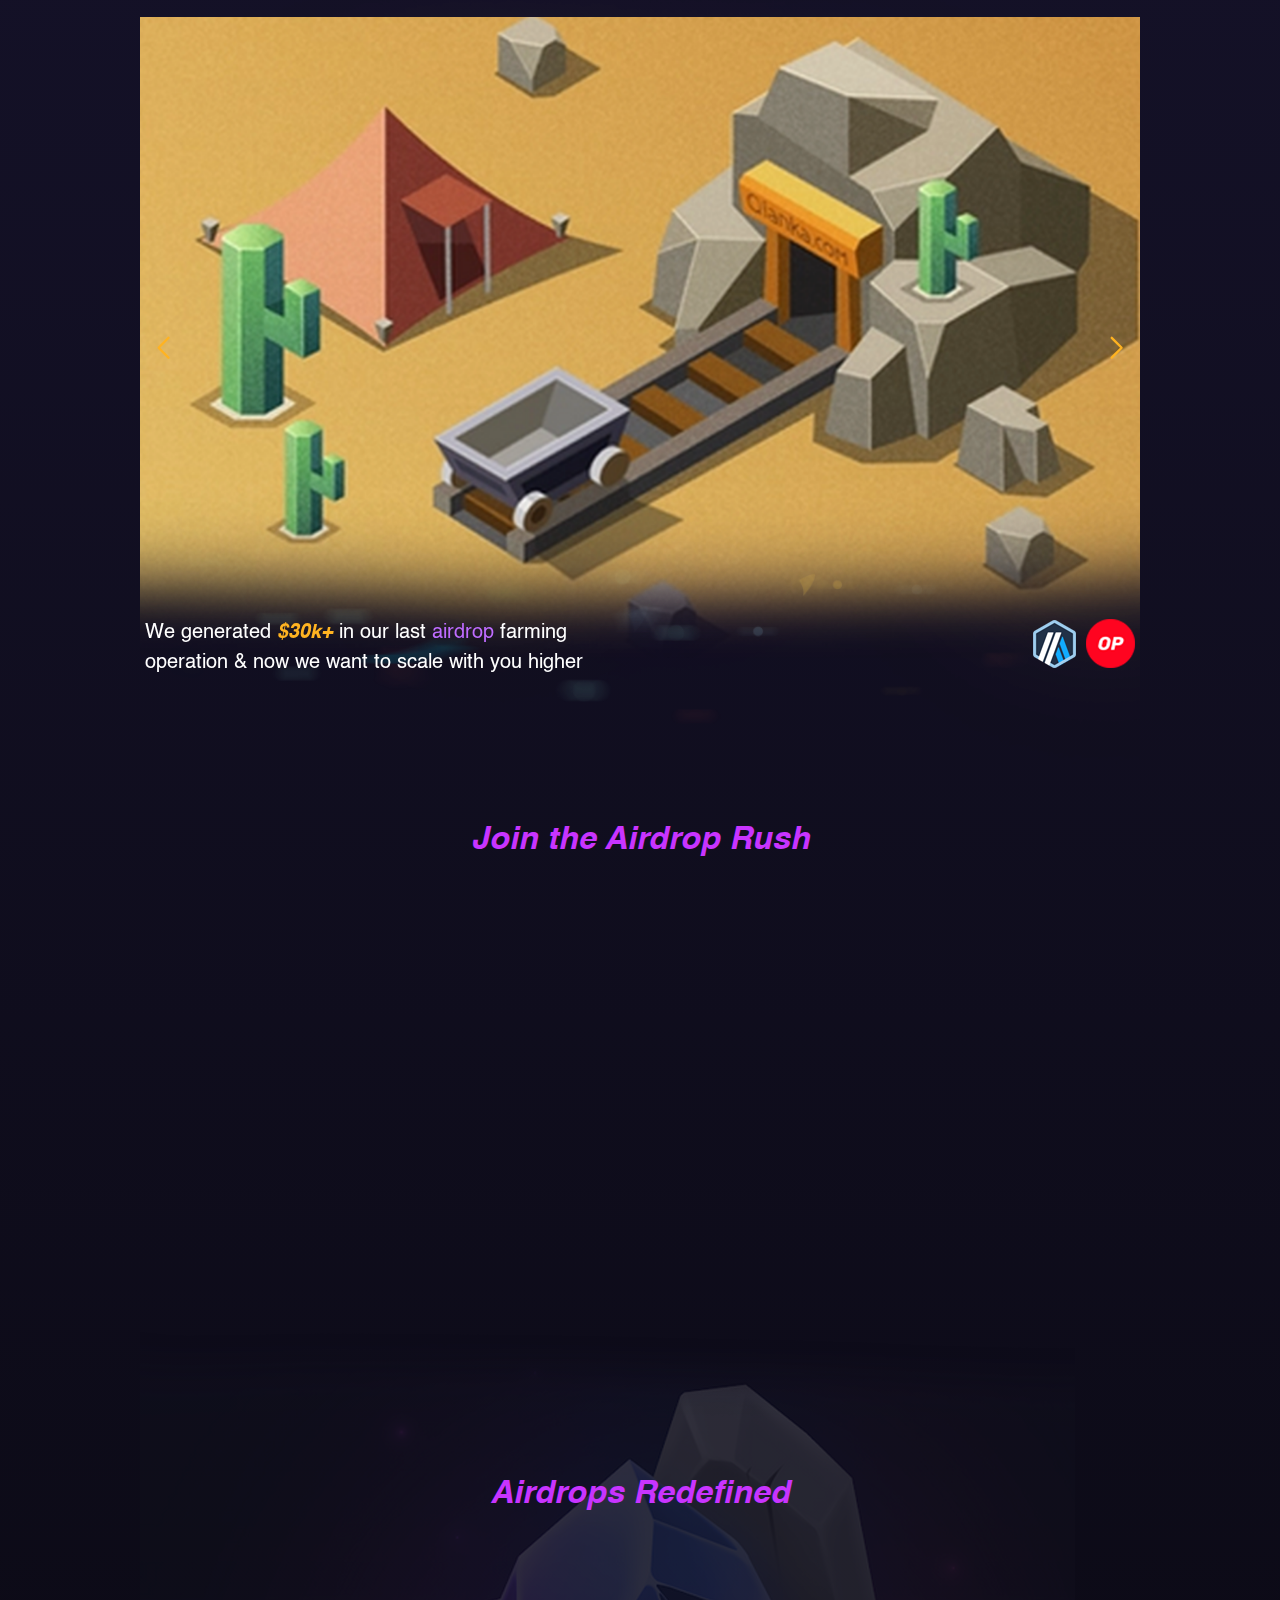
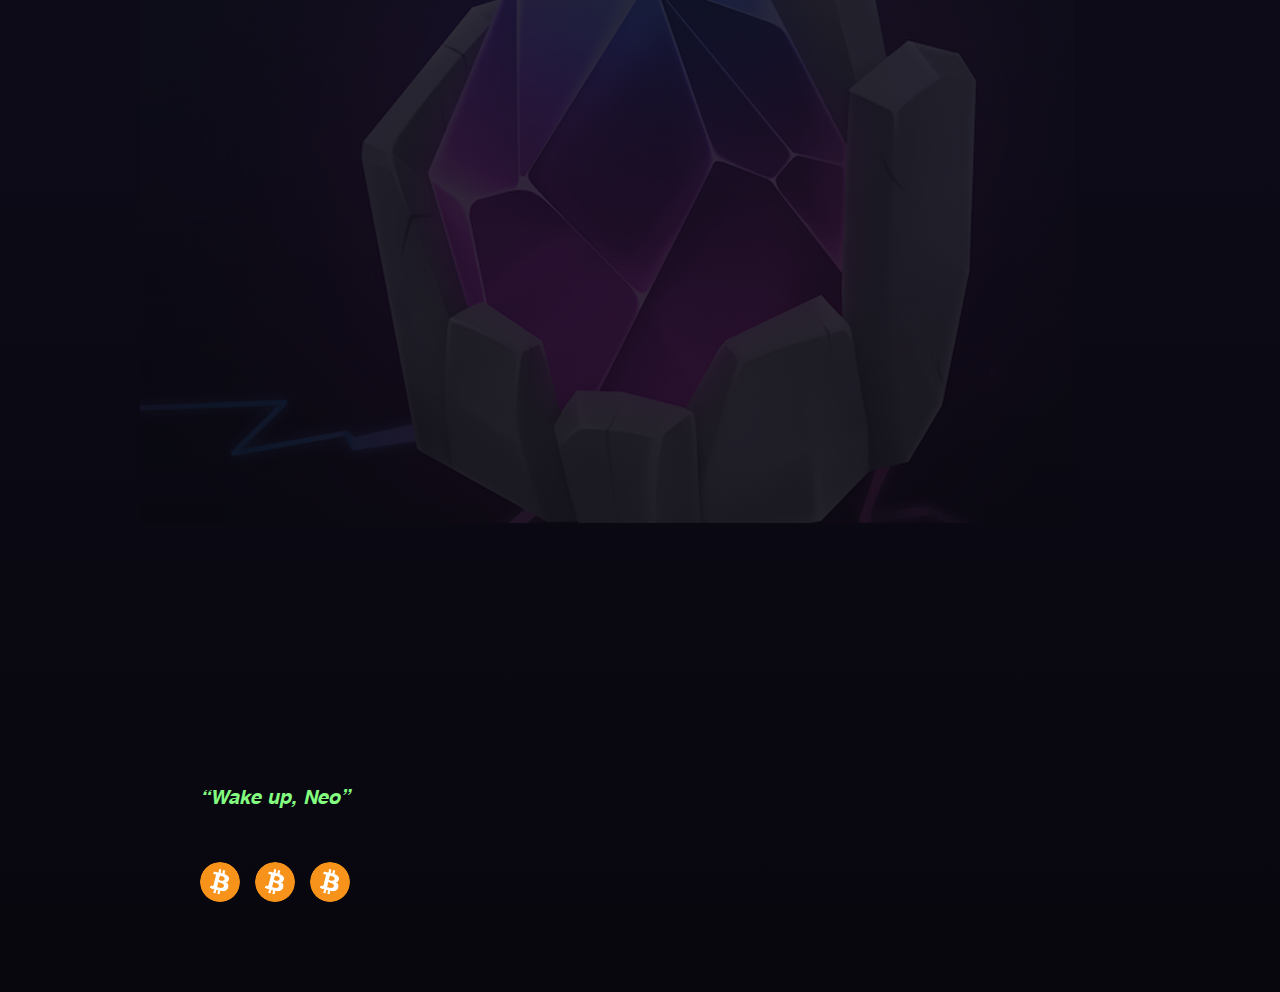
==== commit 7c66d3ed: "done" ====
--- a/index.html
+++ b/index.html
@@ -141,6 +141,22 @@
           <div class="swiper mySwiper">
             <div class="swiper-wrapper">
               <div class="swiper-slide">
+                <img class="img-fluid" src="assets/images/slider-images/121.png" alt="im">
+                <div class="pic-text">
+                  <div class="d-flex justify-content-between">
+                    <div class="text">
+                      <p class="para">We generated <span class="yellow">$30k+</span> in our last <span
+                          class="purple">airdrop</span> farming <br class="d-none d-md-inline-block">
+                        operation & now we want to scale with you higher </p>
+                    </div>
+                    <div class="image flex-shrink-0">
+                      <img src="assets/images/toplace.png" alt="top">
+                    </div>
+                  </div>
+                </div>
+              </div>
+
+              <div class="swiper-slide">
                 <img class="img-fluid" src="assets/images/slider-images/1.png" alt="im">
                 <div class="pic-text">
                   <div class="d-flex justify-content-between">
@@ -322,7 +338,8 @@
         <div class="text">
           <p><span>Harness</span> the Power of Industrial Tools: Our robust infrastructure and farming tools
             continuously harvest airdrops from new and promising blockchains. Rest assured,
-            our focus is on supporting blockchains with substantial funding of over <span>$100 million+</span>.</p>
+            our focus is on supporting blockchains with substantial funding of over <span style="color: #83fe80;">$100
+              million+</span>.</p>
         </div>
       </div>
 
--- a/assets/css/style.css
+++ b/assets/css/style.css
@@ -175,10 +175,8 @@
   background: url(../images/work-bg.png) no-repeat center center/cover;
 }
 .how-it-works .wrapping .images {
-  padding-top: 90px;
-  max-width: 600px;
+  padding: 90px 0px;
   margin: auto;
-  padding-bottom: 60px;
 }
 .how-it-works .wrapping .images .pic-text {
   margin-top: -40px;
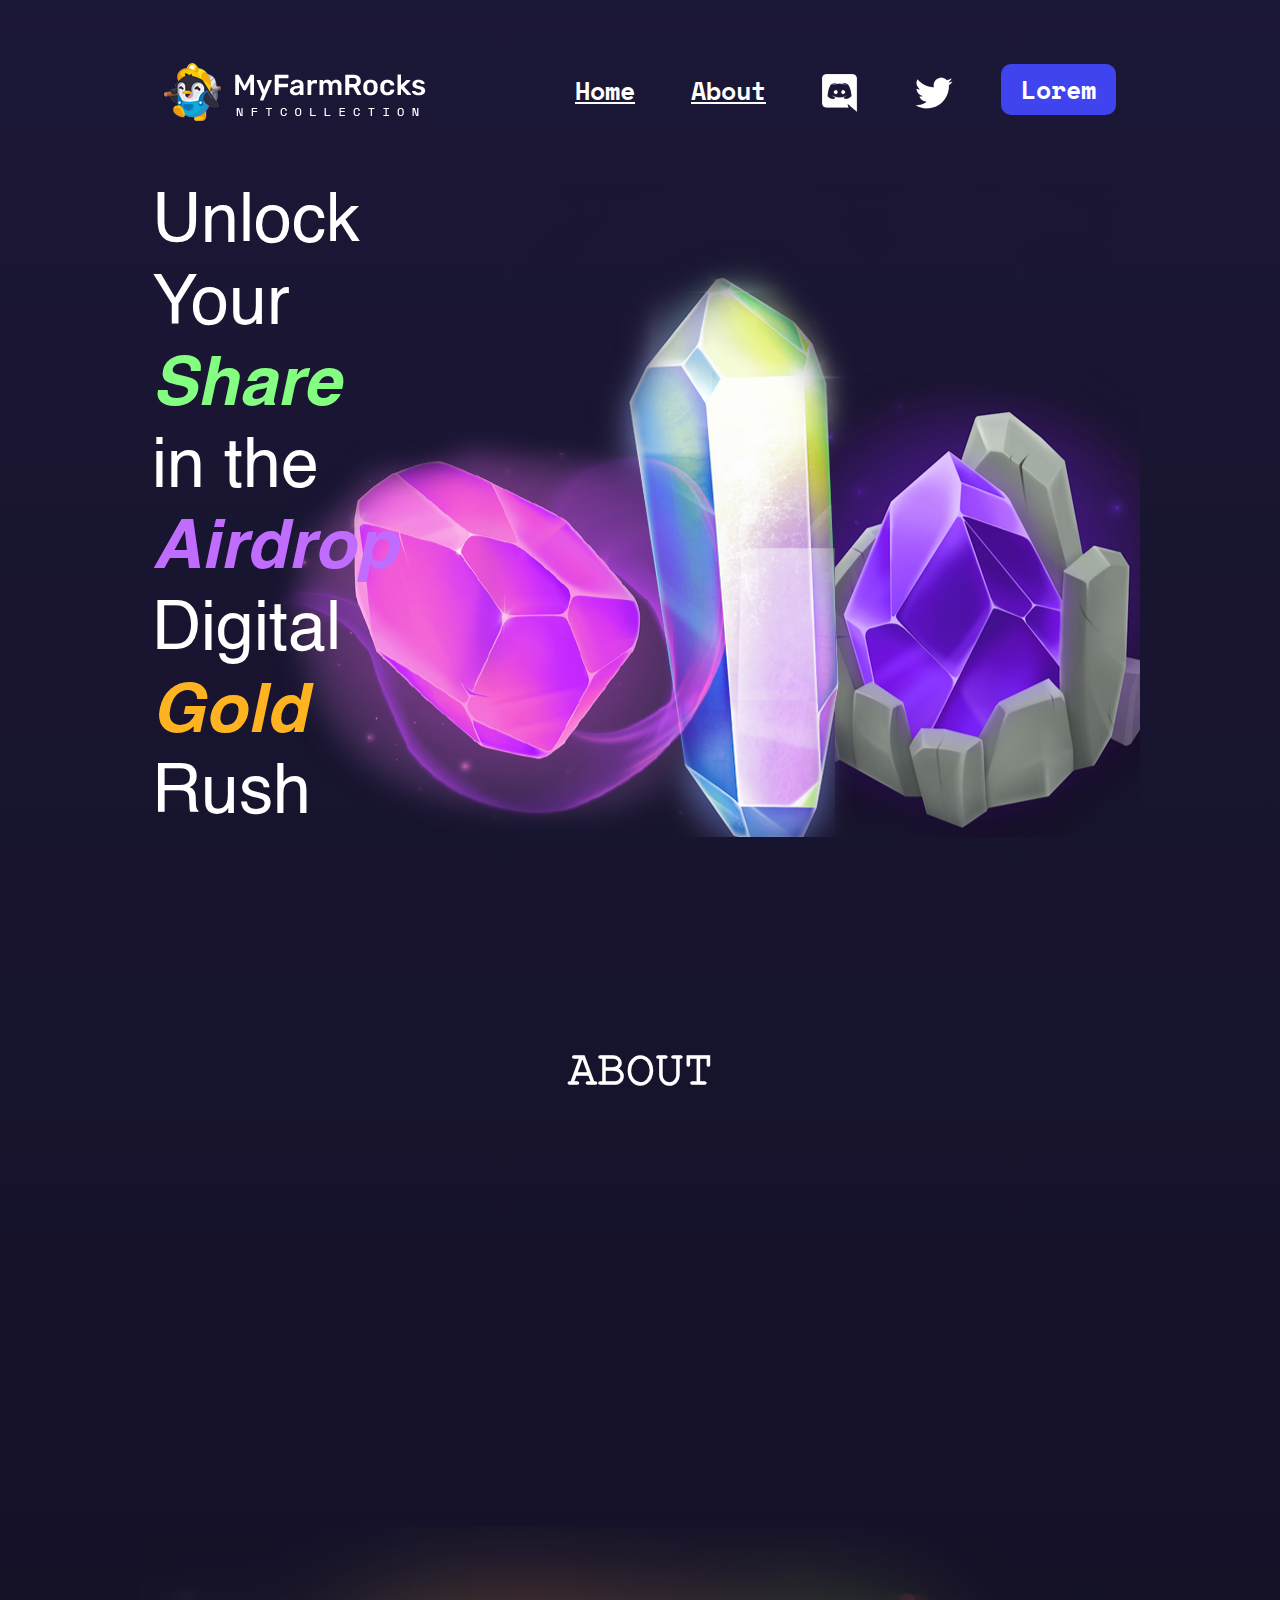
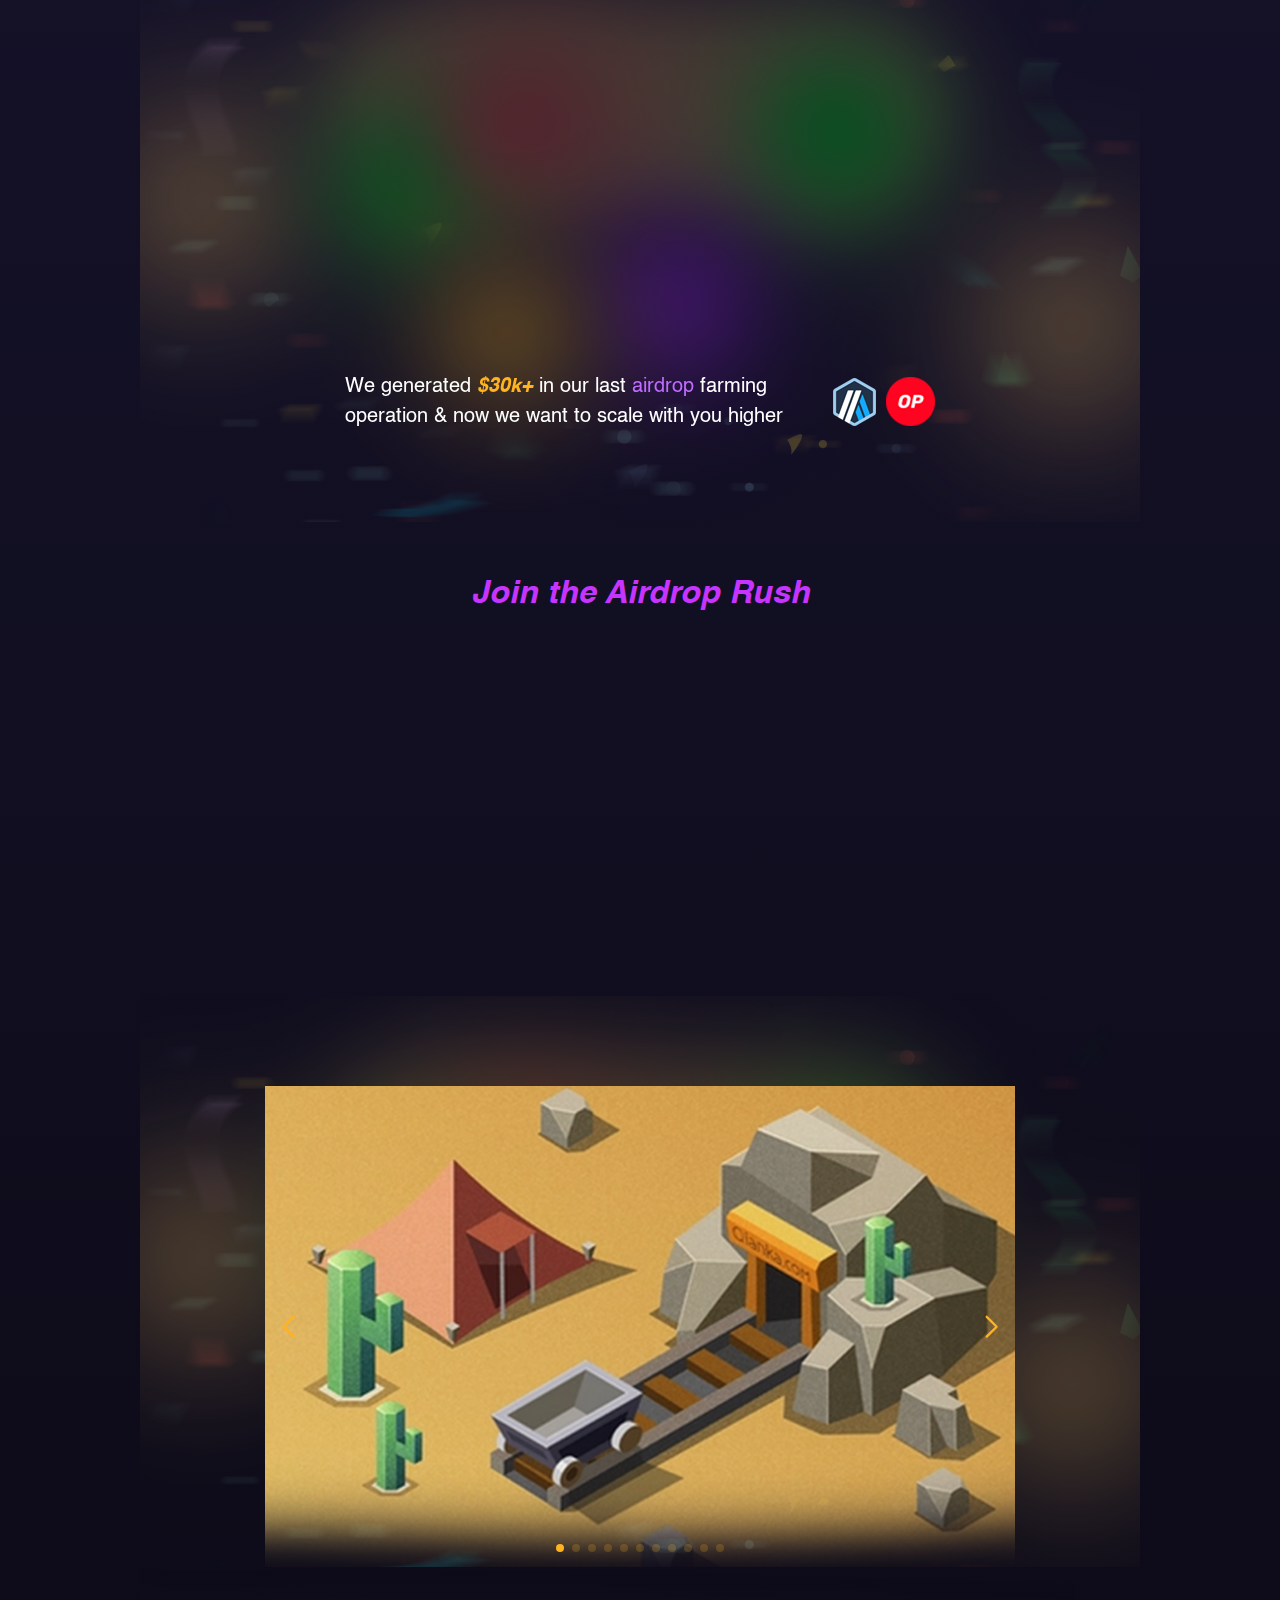
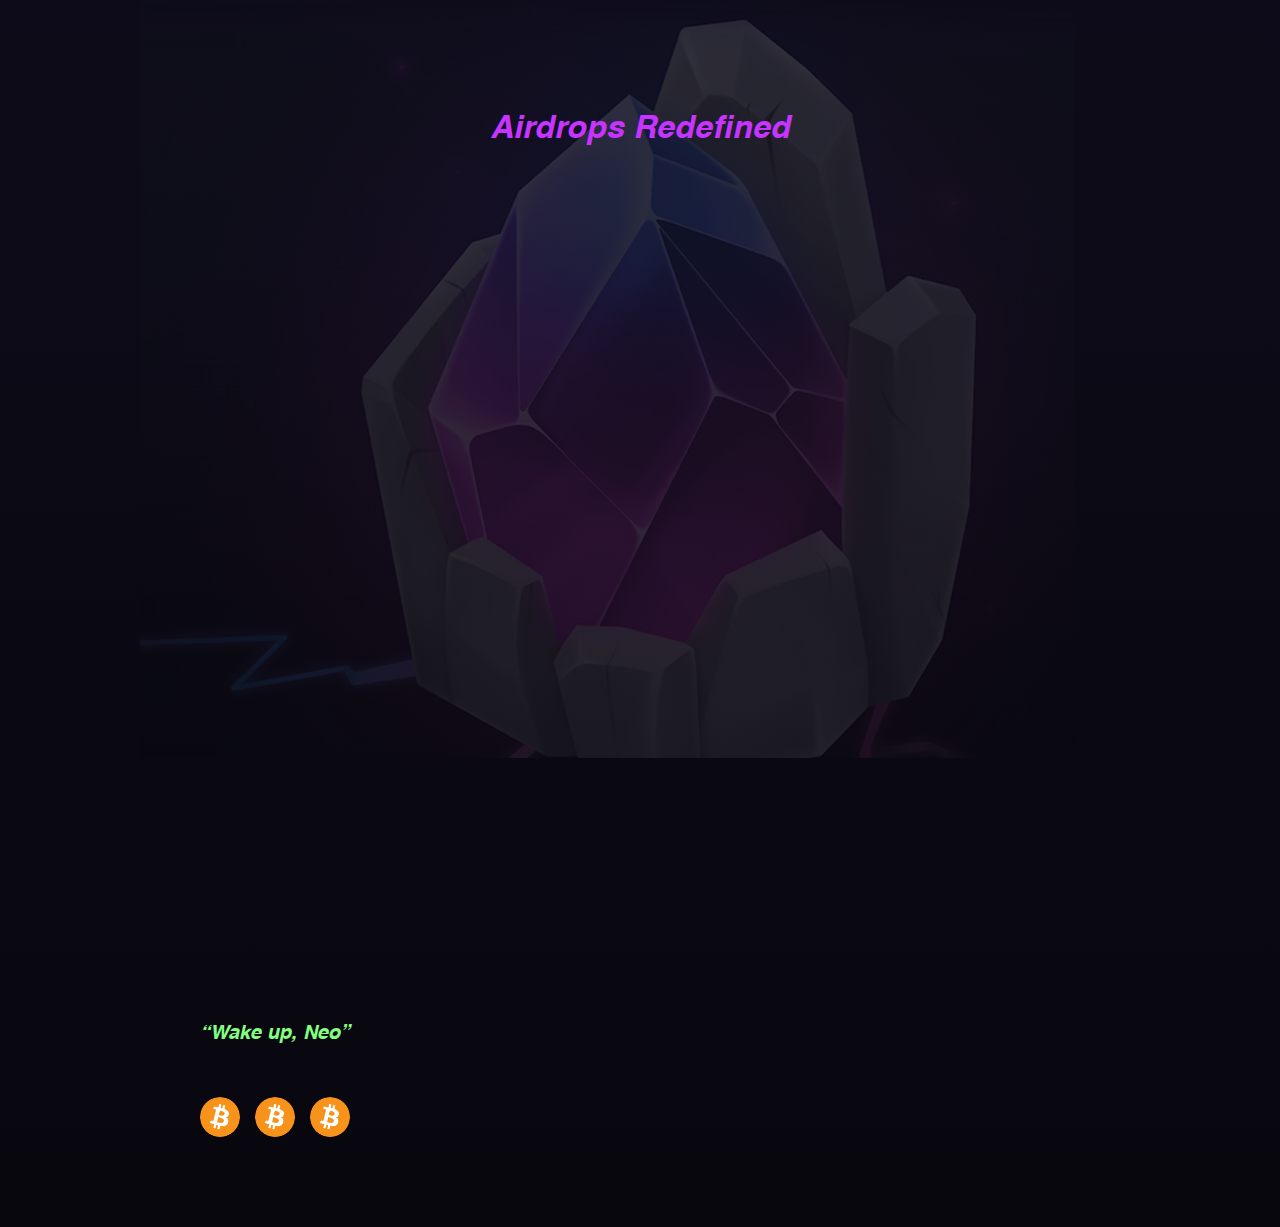
==== commit 5eee7d1d: "ds" ====
--- a/index.html
+++ b/index.html
@@ -137,179 +137,17 @@
     <!-- all codes for ===***how-it-works***=== starts from here -->
     <section class="how-it-works">
       <div class="wrapping">
-        <div class="images">
-          <div class="swiper mySwiper">
-            <div class="swiper-wrapper">
-              <div class="swiper-slide">
-                <img class="img-fluid" src="assets/images/slider-images/121.png" alt="im">
-                <div class="pic-text">
-                  <div class="d-flex justify-content-between">
-                    <div class="text">
-                      <p class="para">We generated <span class="yellow">$30k+</span> in our last <span
-                          class="purple">airdrop</span> farming <br class="d-none d-md-inline-block">
-                        operation & now we want to scale with you higher </p>
-                    </div>
-                    <div class="image flex-shrink-0">
-                      <img src="assets/images/toplace.png" alt="top">
-                    </div>
-                  </div>
-                </div>
-              </div>
-
-              <div class="swiper-slide">
-                <img class="img-fluid" src="assets/images/slider-images/1.png" alt="im">
-                <div class="pic-text">
-                  <div class="d-flex justify-content-between">
-                    <div class="text">
-                      <p class="para">We generated <span class="yellow">$30k+</span> in our last <span
-                          class="purple">airdrop</span> farming <br class="d-none d-md-inline-block">
-                        operation & now we want to scale with you higher </p>
-                    </div>
-                    <div class="image flex-shrink-0">
-                      <img src="assets/images/toplace.png" alt="top">
-                    </div>
-                  </div>
-                </div>
-              </div>
-              <div class="swiper-slide">
-                <img class="img-fluid" src="assets/images/slider-images/2.png" alt="im">
-                <div class="pic-text">
-                  <div class="d-flex justify-content-between">
-                    <div class="text">
-                      <p class="para">We generated <span class="yellow">$30k+</span> in our last <span
-                          class="purple">airdrop</span> farming <br class="d-none d-md-inline-block">
-                        operation & now we want to scale with you higher </p>
-                    </div>
-                    <div class="image flex-shrink-0">
-                      <img src="assets/images/toplace.png" alt="top">
-                    </div>
-                  </div>
-                </div>
-              </div>
-              <div class="swiper-slide">
-                <img class="img-fluid" src="assets/images/slider-images/3.png" alt="im">
-                <div class="pic-text">
-                  <div class="d-flex justify-content-between">
-                    <div class="text">
-                      <p class="para">We generated <span class="yellow">$30k+</span> in our last <span
-                          class="purple">airdrop</span> farming <br class="d-none d-md-inline-block">
-                        operation & now we want to scale with you higher </p>
-                    </div>
-                    <div class="image flex-shrink-0">
-                      <img src="assets/images/toplace.png" alt="top">
-                    </div>
-                  </div>
-                </div>
-              </div>
-              <div class="swiper-slide">
-                <img class="img-fluid" src="assets/images/slider-images/4.png" alt="im">
-                <div class="pic-text">
-                  <div class="d-flex justify-content-between">
-                    <div class="text">
-                      <p class="para">We generated <span class="yellow">$30k+</span> in our last <span
-                          class="purple">airdrop</span> farming <br class="d-none d-md-inline-block">
-                        operation & now we want to scale with you higher </p>
-                    </div>
-                    <div class="image flex-shrink-0">
-                      <img src="assets/images/toplace.png" alt="top">
-                    </div>
-                  </div>
-                </div>
-              </div>
-              <div class="swiper-slide">
-                <img class="img-fluid" src="assets/images/slider-images/5.png" alt="im">
-                <div class="pic-text">
-                  <div class="d-flex justify-content-between">
-                    <div class="text">
-                      <p class="para">We generated <span class="yellow">$30k+</span> in our last <span
-                          class="purple">airdrop</span> farming <br class="d-none d-md-inline-block">
-                        operation & now we want to scale with you higher </p>
-                    </div>
-                    <div class="image flex-shrink-0">
-                      <img src="assets/images/toplace.png" alt="top">
-                    </div>
-                  </div>
-                </div>
-              </div>
-              <div class="swiper-slide">
-                <img class="img-fluid" src="assets/images/slider-images/6.png" alt="im">
-                <div class="pic-text">
-                  <div class="d-flex justify-content-between">
-                    <div class="text">
-                      <p class="para">We generated <span class="yellow">$30k+</span> in our last <span
-                          class="purple">airdrop</span> farming <br class="d-none d-md-inline-block">
-                        operation & now we want to scale with you higher </p>
-                    </div>
-                    <div class="image flex-shrink-0">
-                      <img src="assets/images/toplace.png" alt="top">
-                    </div>
-                  </div>
-                </div>
-              </div>
-              <div class="swiper-slide">
-                <img class="img-fluid" src="assets/images/slider-images/7.png" alt="im">
-                <div class="pic-text">
-                  <div class="d-flex justify-content-between">
-                    <div class="text">
-                      <p class="para">We generated <span class="yellow">$30k+</span> in our last <span
-                          class="purple">airdrop</span> farming <br class="d-none d-md-inline-block">
-                        operation & now we want to scale with you higher </p>
-                    </div>
-                    <div class="image flex-shrink-0">
-                      <img src="assets/images/toplace.png" alt="top">
-                    </div>
-                  </div>
-                </div>
-              </div>
-              <div class="swiper-slide">
-                <img class="img-fluid" src="assets/images/slider-images/8.png" alt="im">
-                <div class="pic-text">
-                  <div class="d-flex justify-content-between">
-                    <div class="text">
-                      <p class="para">We generated <span class="yellow">$30k+</span> in our last <span
-                          class="purple">airdrop</span> farming <br class="d-none d-md-inline-block">
-                        operation & now we want to scale with you higher </p>
-                    </div>
-                    <div class="image flex-shrink-0">
-                      <img src="assets/images/toplace.png" alt="top">
-                    </div>
-                  </div>
-                </div>
-              </div>
-              <div class="swiper-slide">
-                <img class="img-fluid" src="assets/images/slider-images/9.png" alt="im">
-                <div class="pic-text">
-                  <div class="d-flex justify-content-between">
-                    <div class="text">
-                      <p class="para">We generated <span class="yellow">$30k+</span> in our last <span
-                          class="purple">airdrop</span> farming <br class="d-none d-md-inline-block">
-                        operation & now we want to scale with you higher </p>
-                    </div>
-                    <div class="image flex-shrink-0">
-                      <img src="assets/images/toplace.png" alt="top">
-                    </div>
-                  </div>
-                </div>
-              </div>
-              <div class="swiper-slide">
-                <img class="img-fluid" src="assets/images/slider-images/10.png" alt="im">
-                <div class="pic-text">
-                  <div class="d-flex justify-content-between">
-                    <div class="text">
-                      <p class="para">We generated <span class="yellow">$30k+</span> in our last <span
-                          class="purple">airdrop</span> farming <br class="d-none d-md-inline-block">
-                        operation & now we want to scale with you higher </p>
-                    </div>
-                    <div class="image flex-shrink-0">
-                      <img src="assets/images/toplace.png" alt="top">
-                    </div>
-                  </div>
-                </div>
-              </div>
-
-            </div>
-            <div class="swiper-button-next"></div>
-            <div class="swiper-button-prev"></div>
+        <div class="m-wrapper">
+          <div class="images">
+            <img data-aos="fade-right" data-aos-anchor-placement="bottom-bottom" data-aos-duration="600"
+              class="img-fluid" src="assets/images/banner-im.png" alt="baner">
+
+            <div class="d-flex align-items-center justify-content-between pic-text">
+              <p class="para">We generated <span class="yellow">$30k+</span> in our last <span
+                  class="purple">airdrop</span> farming <br class="d-none d-md-inline-block">
+                operation & now we want to scale with you higher </p>
+              <img src="assets/images/toplace.png" alt="as" style="position: relative; z-index: 99;">
+            </div>
           </div>
         </div>
       </div>
@@ -355,6 +193,52 @@
             your proportional share of the airdrops, effortlessly accumulating rewards in any wallet
             that has the NFT staked during the airdrop share.
           </p>
+        </div>
+      </div>
+
+      <div class="wrapping-slider">
+        <div class="images">
+          <div class="swiper mySwiper">
+            <div class="swiper-wrapper">
+              <div class="swiper-slide">
+                <img class="img-fluid" src="assets/images/slider-images/121.png" alt="im">
+              </div>
+              <div class="swiper-slide">
+                <img class="img-fluid" src="assets/images/slider-images/1.png" alt="im">
+              </div>
+              <div class="swiper-slide">
+                <img class="img-fluid" src="assets/images/slider-images/2.png" alt="im">
+              </div>
+              <div class="swiper-slide">
+                <img class="img-fluid" src="assets/images/slider-images/3.png" alt="im">
+              </div>
+              <div class="swiper-slide">
+                <img class="img-fluid" src="assets/images/slider-images/4.png" alt="im">
+              </div>
+              <div class="swiper-slide">
+                <img class="img-fluid" src="assets/images/slider-images/5.png" alt="im">
+              </div>
+              <div class="swiper-slide">
+                <img class="img-fluid" src="assets/images/slider-images/6.png" alt="im">
+              </div>
+              <div class="swiper-slide">
+                <img class="img-fluid" src="assets/images/slider-images/7.png" alt="im">
+              </div>
+              <div class="swiper-slide">
+                <img class="img-fluid" src="assets/images/slider-images/8.png" alt="im">
+              </div>
+              <div class="swiper-slide">
+                <img class="img-fluid" src="assets/images/slider-images/9.png" alt="im">
+              </div>
+              <div class="swiper-slide">
+                <img class="img-fluid" src="assets/images/slider-images/10.png" alt="im">
+              </div>
+
+            </div>
+            <div class="swiper-button-next"></div>
+            <div class="swiper-button-prev"></div>
+            <div class="swiper-pagination"></div>
+          </div>
         </div>
       </div>
     </section>
--- a/assets/css/style.css
+++ b/assets/css/style.css
@@ -171,11 +171,29 @@
     padding-inline: 15px;
   }
 }
+.how-it-works .wrapping-slider {
+  background: url(../images/work-bg.png) no-repeat center center/cover;
+}
+.how-it-works .wrapping-slider .images {
+  padding: 90px 0px 0px;
+  max-width: 750px;
+  margin: auto;
+}
+.how-it-works .wrapping-slider .images .swiper .swiper-button-next::after,
+.how-it-works .wrapping-slider .images .swiper .swiper-button-prev::after {
+  font-size: 22px;
+  font-weight: bold;
+  color: #ffb321;
+}
+.how-it-works .wrapping-slider .images .swiper .swiper-pagination-bullet {
+  background: #ffb321;
+}
 .how-it-works .wrapping {
   background: url(../images/work-bg.png) no-repeat center center/cover;
 }
 .how-it-works .wrapping .images {
   padding: 90px 0px;
+  max-width: 600px;
   margin: auto;
 }
 .how-it-works .wrapping .images .pic-text {
@@ -202,12 +220,6 @@
   .how-it-works .wrapping .images .pic-text .para {
     font-size: 16px;
   }
-}
-.how-it-works .wrapping .images .swiper .swiper-button-next::after,
-.how-it-works .wrapping .images .swiper .swiper-button-prev::after {
-  font-size: 22px;
-  font-weight: bold;
-  color: #ffb321;
 }
 .how-it-works .heading {
   font-family: "courier-new";
@@ -255,7 +267,6 @@
 
 .why-farmrock {
   background: url(../images/faq-bg.png) no-repeat;
-  margin-top: 90px;
 }
 @media (max-width: 767px) {
   .why-farmrock {
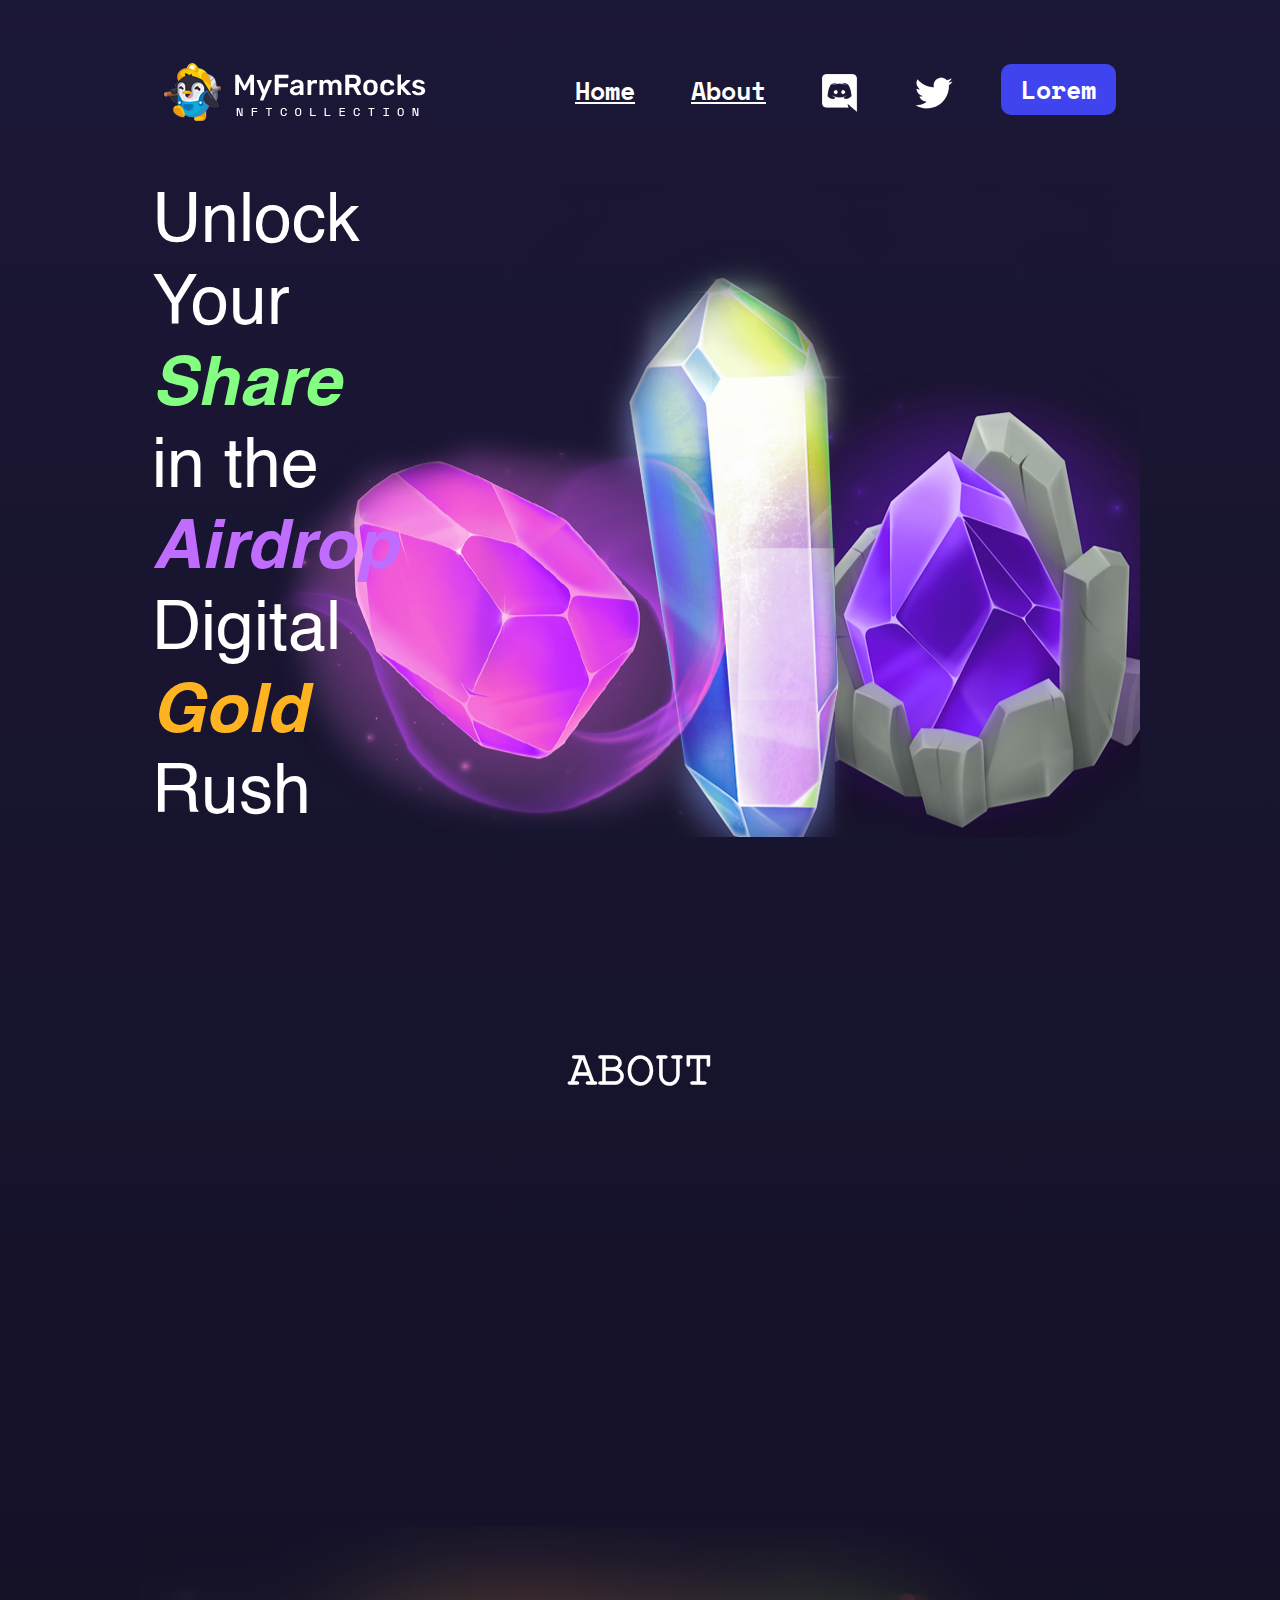
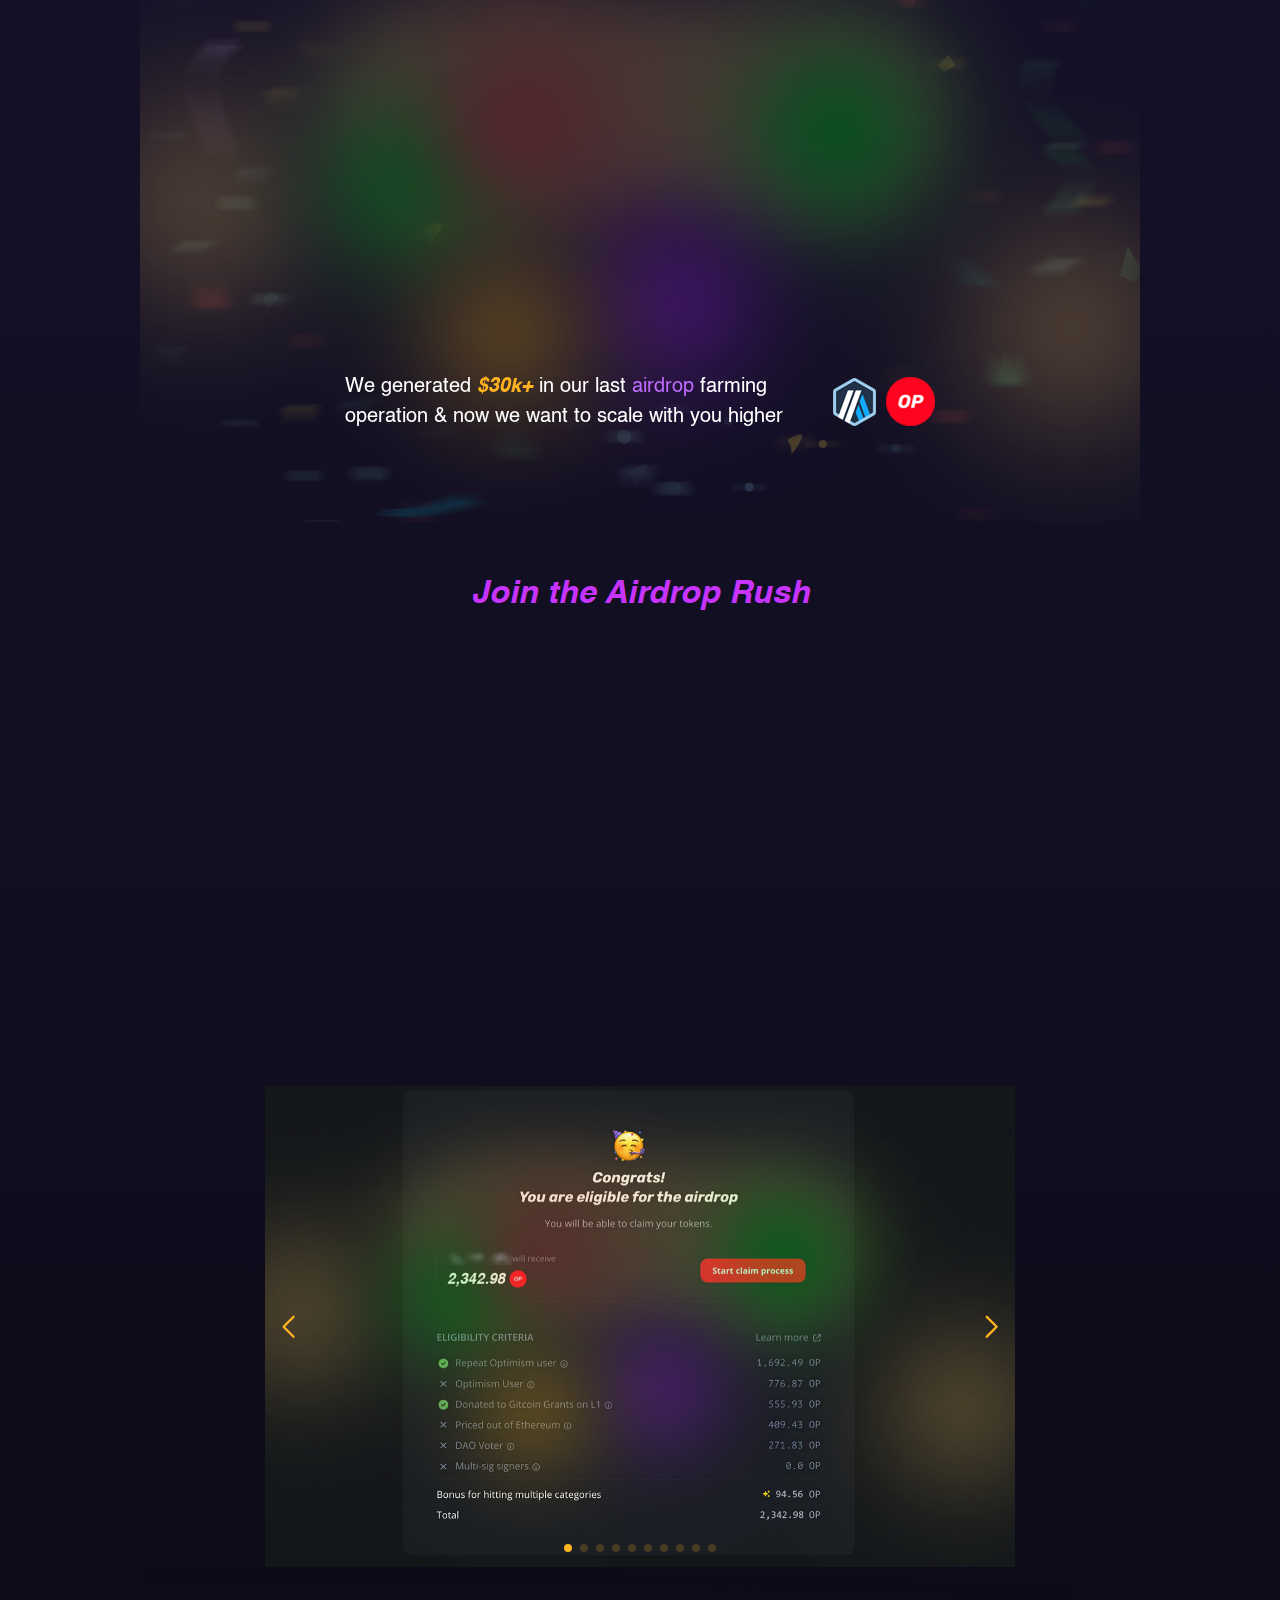
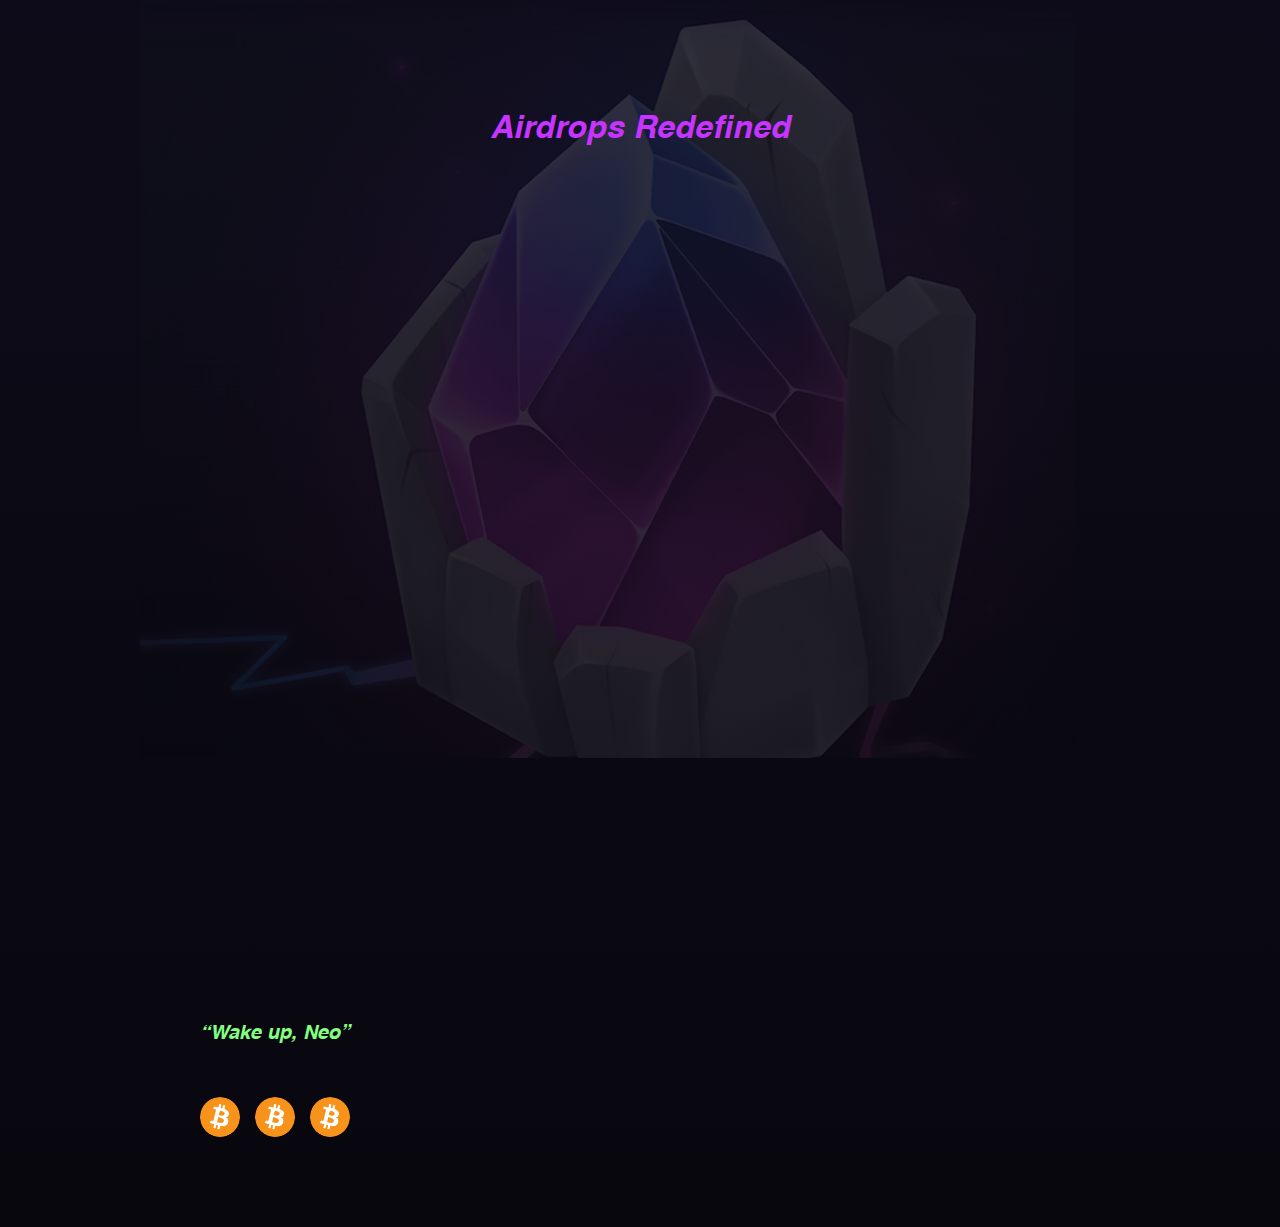
==== commit d406e191: "done" ====
--- a/index.html
+++ b/index.html
@@ -201,9 +201,6 @@
           <div class="swiper mySwiper">
             <div class="swiper-wrapper">
               <div class="swiper-slide">
-                <img class="img-fluid" src="assets/images/slider-images/121.png" alt="im">
-              </div>
-              <div class="swiper-slide">
                 <img class="img-fluid" src="assets/images/slider-images/1.png" alt="im">
               </div>
               <div class="swiper-slide">
--- a/assets/css/style.css
+++ b/assets/css/style.css
@@ -171,9 +171,6 @@
     padding-inline: 15px;
   }
 }
-.how-it-works .wrapping-slider {
-  background: url(../images/work-bg.png) no-repeat center center/cover;
-}
 .how-it-works .wrapping-slider .images {
   padding: 90px 0px 0px;
   max-width: 750px;
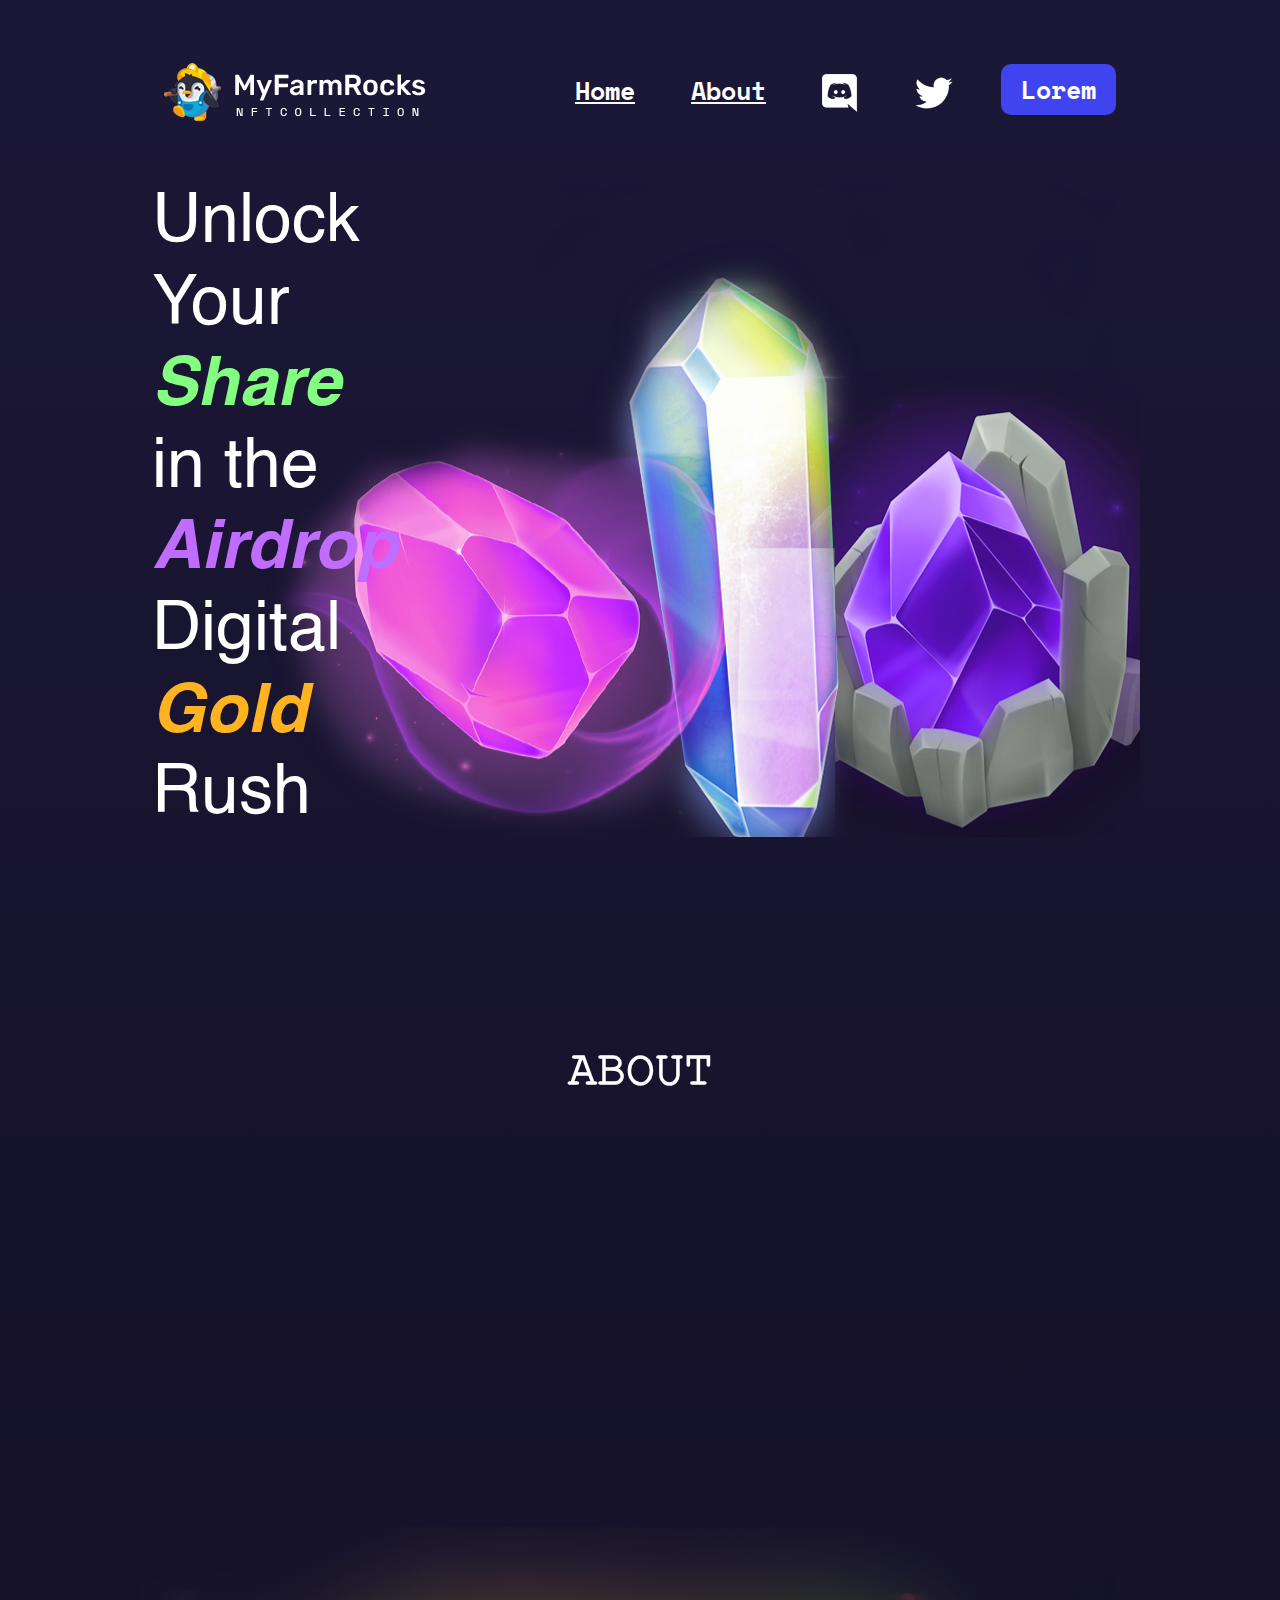
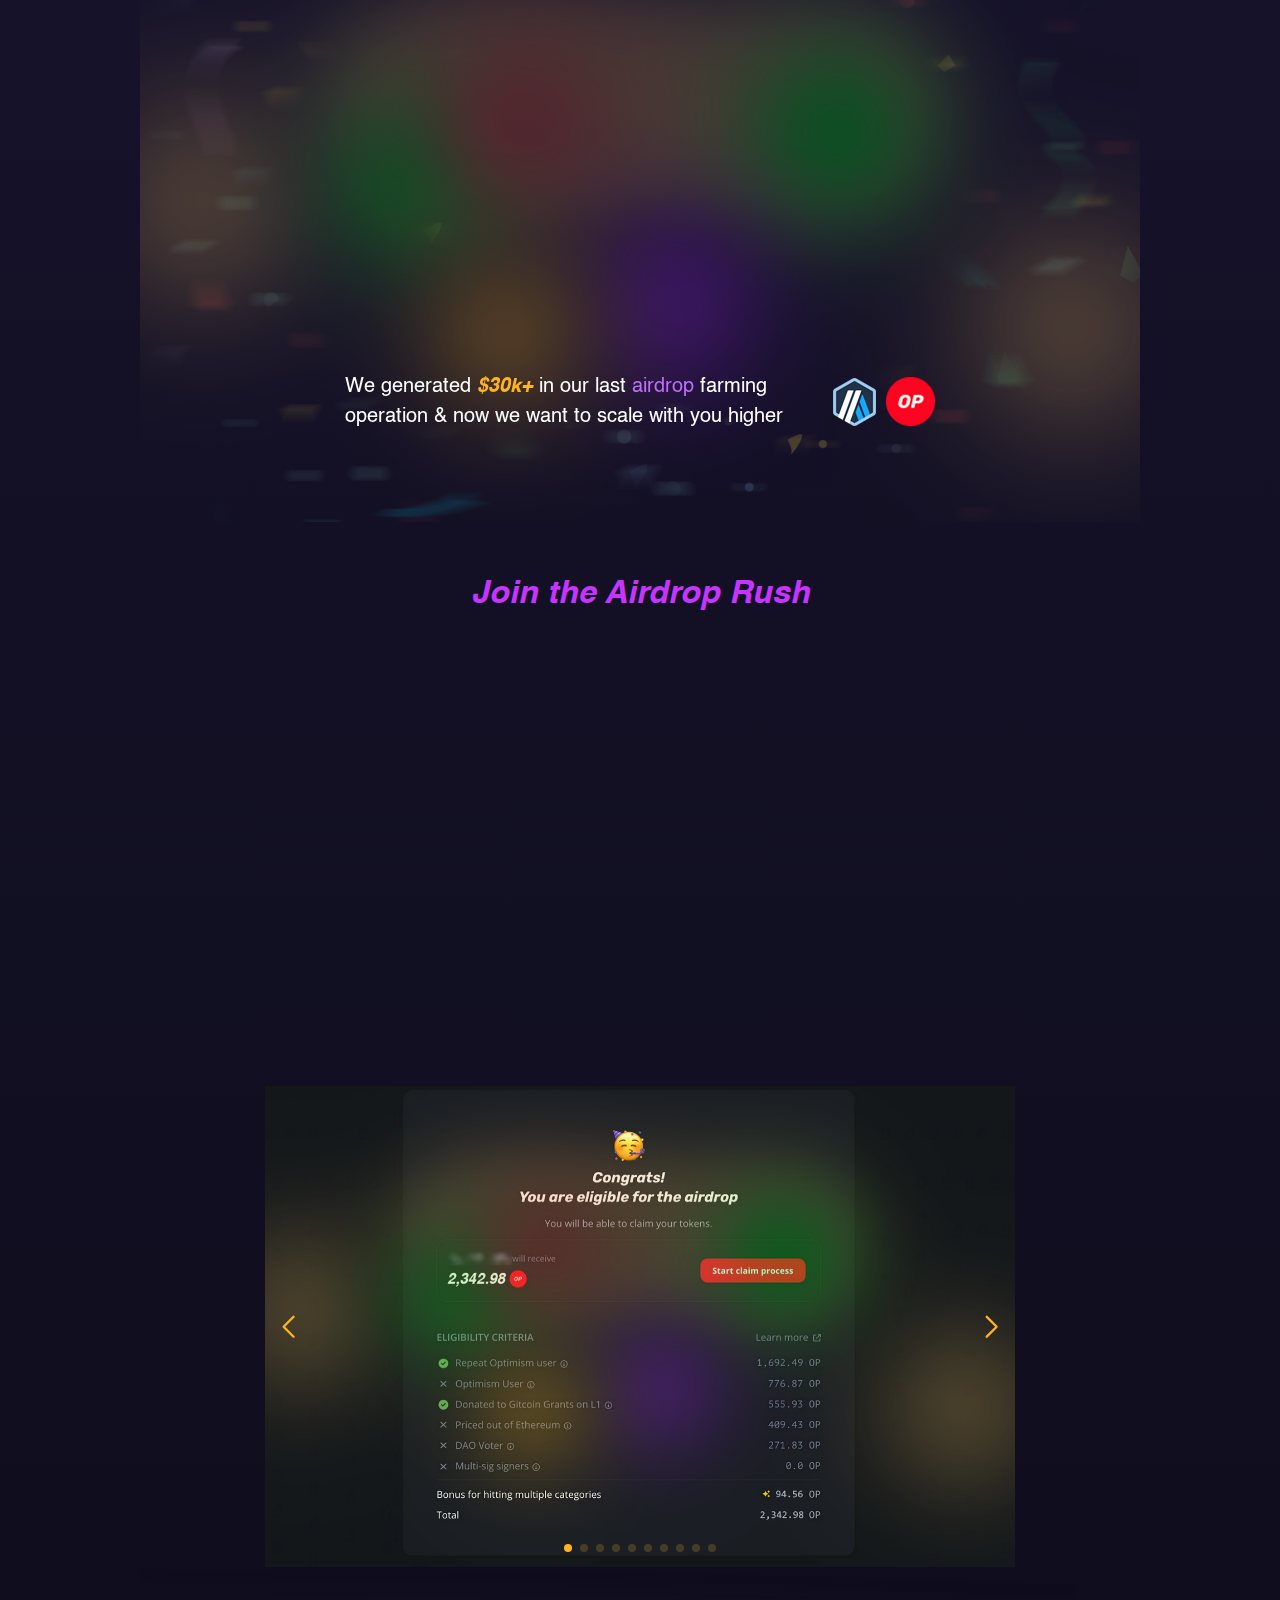
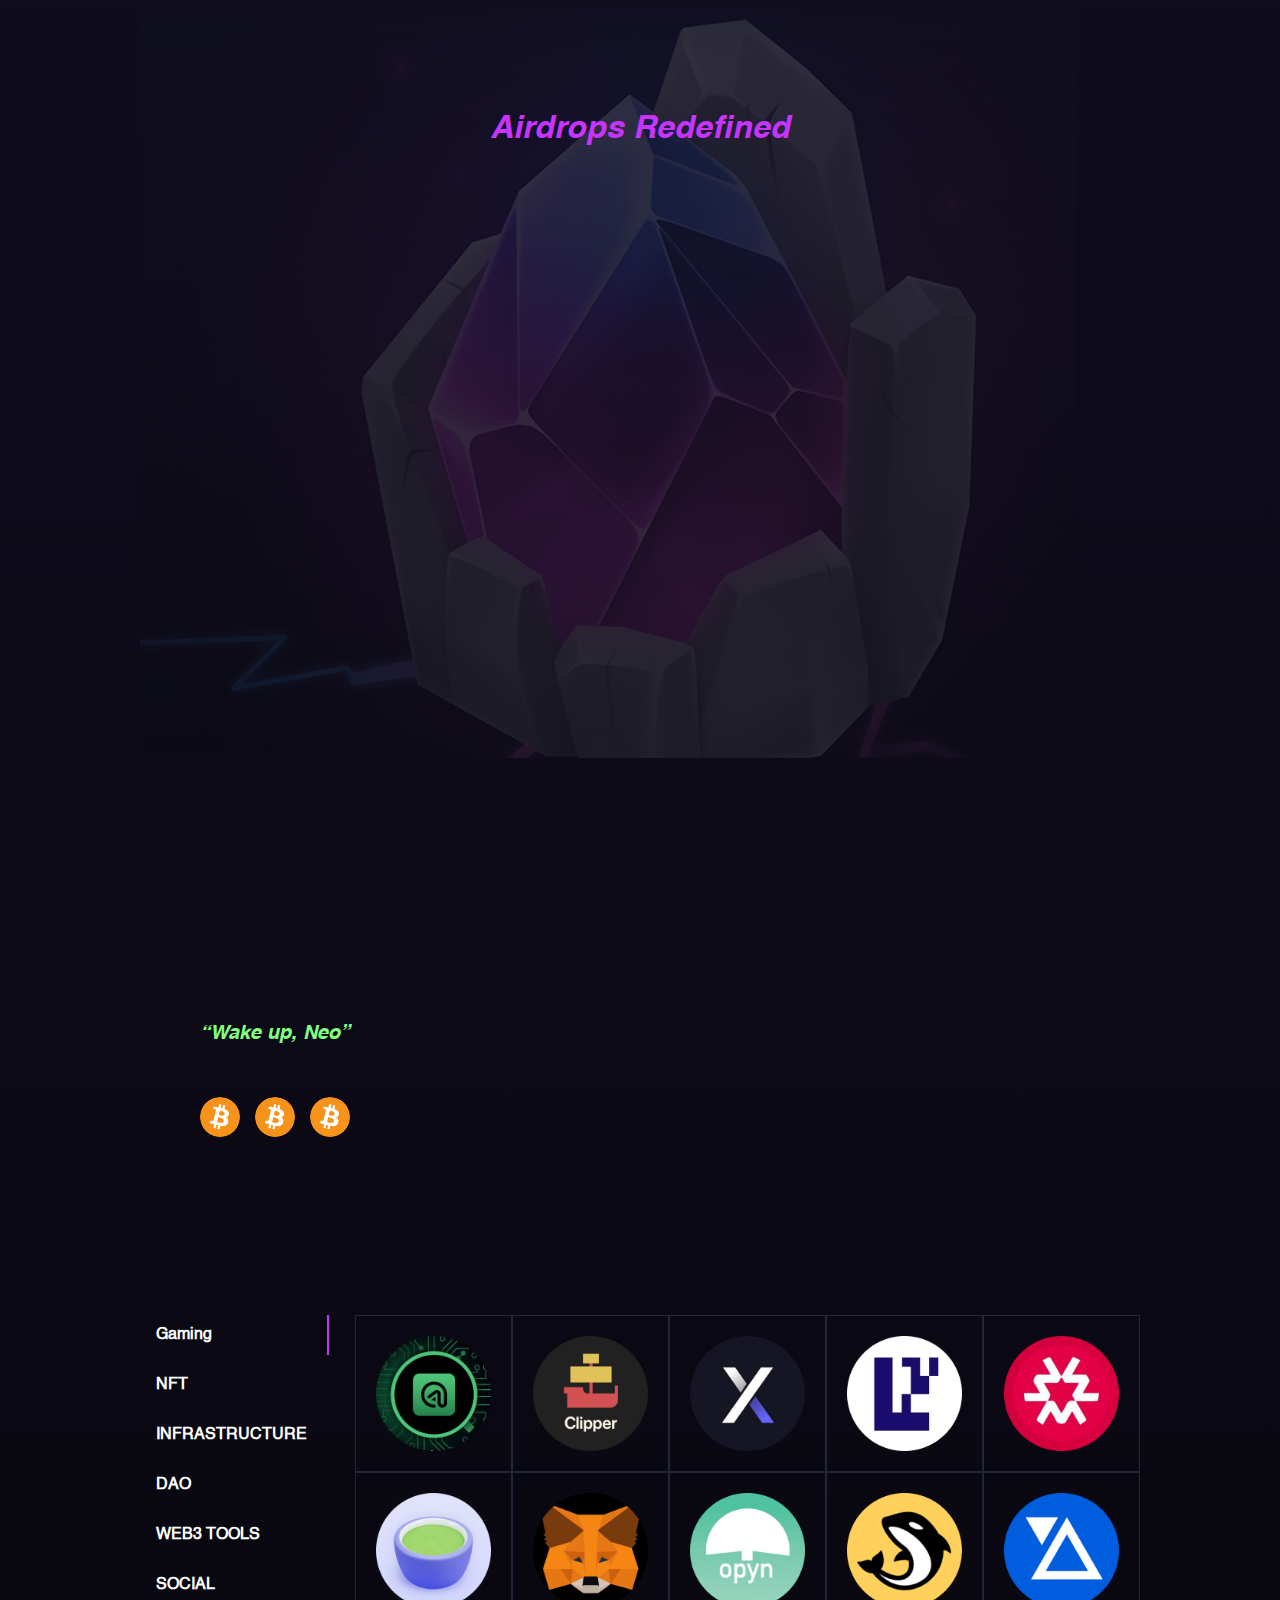
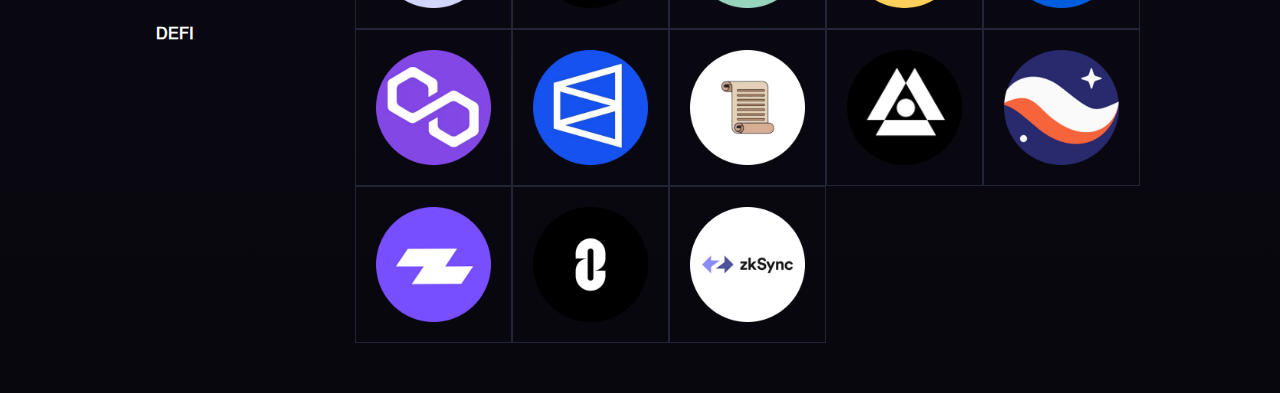
==== commit 9ad4fee3: "p" ====
--- a/index.html
+++ b/index.html
@@ -398,6 +398,332 @@
     </section>
     <!-- all codes for ===***why-farmrock***=== ended -->
 
+    <!-- portfolio -->
+    <section class="portfolio">
+      <h3 data-aos="zoom-in-up" data-aos-anchor-placement="bottom-bottom" data-aos-duration="600"
+        class="text-center heading">Our Farms</h3>
+      <div class="p-wrapper">
+        <div class="d-flex flex-column flex-lg-row align-items-start">
+          <div class="nav flex-row flex-lg-column nav-pills me-3" id="v-pills-tab" role="tablist"
+            aria-orientation="vertical">
+            <button class="nav-link active" id="v-pills-gaming-tab" data-bs-toggle="pill"
+              data-bs-target="#v-pills-gaming" type="button" role="tab" aria-controls="v-pills-gaming"
+              aria-selected="true">Gaming</button>
+            <button class="nav-link" id="v-pills-NFT-tab" data-bs-toggle="pill" data-bs-target="#v-pills-NFT"
+              type="button" role="tab" aria-controls="v-pills-NFT" aria-selected="false">NFT</button>
+            <button class="nav-link" id="v-pills-INFRASTRUCTURE-tab" data-bs-toggle="pill"
+              data-bs-target="#v-pills-INFRASTRUCTURE" type="button" role="tab" aria-controls="v-pills-INFRASTRUCTURE"
+              aria-selected="false">INFRASTRUCTURE</button>
+            <button class="nav-link" id="v-pills-DAO-tab" data-bs-toggle="pill" data-bs-target="#v-pills-DAO"
+              type="button" role="tab" aria-controls="v-pills-DAO" aria-selected="false">DAO</button>
+            <button class="nav-link" id="v-pills-WEB3TOOLS-tab" data-bs-toggle="pill"
+              data-bs-target="#v-pills-WEB3TOOLS" type="button" role="tab" aria-controls="v-pills-WEB3TOOLS"
+              aria-selected="false">WEB3 TOOLS</button>
+            <button class="nav-link" id="v-pills-SOCIAL-tab" data-bs-toggle="pill" data-bs-target="#v-pills-SOCIAL"
+              type="button" role="tab" aria-controls="v-pills-SOCIAL" aria-selected="false">SOCIAL</button>
+            <button class="nav-link" id="v-pills-DEFI-tab" data-bs-toggle="pill" data-bs-target="#v-pills-DEFI"
+              type="button" role="tab" aria-controls="v-pills-DEFI" aria-selected="false">DEFI</button>
+          </div>
+          <div class="tab-content" id="v-pills-tabContent">
+            <div class="tab-pane fade show active" id="v-pills-gaming" role="tabpanel"
+              aria-labelledby="v-pills-gaming-tab" tabindex="0">
+              <div class="content-wrapper">
+                <div class="text-center">
+                  <img src="assets/images/mlogos/allin.png" alt="logi" class="img-fluid">
+                </div>
+                <div class="text-center">
+                  <img src="assets/images/mlogos/clipper.png" alt="logi" class="img-fluid">
+                </div>
+                <div class="text-center">
+                  <img src="assets/images/mlogos/dydx.png" alt="logi" class="img-fluid">
+                </div>
+                <div class="text-center">
+                  <img src="assets/images/mlogos/l.png" alt="logi" class="img-fluid">
+                </div>
+                <div class="text-center">
+                  <img src="assets/images/mlogos/massa.png" alt="logi" class="img-fluid">
+                </div>
+                <div class="text-center">
+                  <img src="assets/images/mlogos/matcha.png" alt="logi" class="img-fluid">
+                </div>
+                <div class="text-center">
+                  <img src="assets/images/mlogos/metamask.png" alt="logi" class="img-fluid">
+                </div>
+                <div class="text-center">
+                  <img src="assets/images/mlogos/opyn.png" alt="logi" class="img-fluid">
+                </div>
+                <div class="text-center">
+                  <img src="assets/images/mlogos/orca.png" alt="logi" class="img-fluid">
+                </div>
+                <div class="text-center">
+                  <img src="assets/images/mlogos/paraswap.png" alt="logi" class="img-fluid">
+                </div>
+                <div class="text-center">
+                  <img src="assets/images/mlogos/poly.png" alt="logi" class="img-fluid">
+                </div>
+                <div class="text-center">
+                  <img src="assets/images/mlogos/polymarket.png" alt="logi" class="img-fluid">
+                </div>
+                <div class="text-center">
+                  <img src="assets/images/mlogos/scrol.png" alt="logi" class="img-fluid">
+                </div>
+                <div class="text-center">
+                  <img src="assets/images/mlogos/shardrum.png" alt="logi" class="img-fluid">
+                </div>
+                <div class="text-center">
+                  <img src="assets/images/mlogos/stark.png" alt="logi" class="img-fluid">
+                </div>
+                <div class="text-center">
+                  <img src="assets/images/mlogos/zapper.png" alt="logi" class="img-fluid">
+                </div>
+                <div class="text-center">
+                  <img src="assets/images/mlogos/zero.png" alt="logi" class="img-fluid">
+                </div>
+                <div class="text-center">
+                  <img src="assets/images/mlogos/zk.png" alt="logi" class="img-fluid">
+                </div>
+              </div>
+            </div>
+            <div class="tab-pane fade" id="v-pills-NFT" role="tabpanel" aria-labelledby="v-pills-NFT-tab" tabindex="0">
+              <div class="content-wrapper">
+                <div class="text-center">
+                  <img src="assets/images/mlogos/matcha.png" alt="logi" class="img-fluid">
+                </div>
+                <div class="text-center">
+                  <img src="assets/images/mlogos/metamask.png" alt="logi" class="img-fluid">
+                </div>
+                <div class="text-center">
+                  <img src="assets/images/mlogos/opyn.png" alt="logi" class="img-fluid">
+                </div>
+                <div class="text-center">
+                  <img src="assets/images/mlogos/orca.png" alt="logi" class="img-fluid">
+                </div>
+                <div class="text-center">
+                  <img src="assets/images/mlogos/paraswap.png" alt="logi" class="img-fluid">
+                </div>
+                <div class="text-center">
+                  <img src="assets/images/mlogos/poly.png" alt="logi" class="img-fluid">
+                </div>
+                <div class="text-center">
+                  <img src="assets/images/mlogos/polymarket.png" alt="logi" class="img-fluid">
+                </div>
+                <div class="text-center">
+                  <img src="assets/images/mlogos/scrol.png" alt="logi" class="img-fluid">
+                </div>
+                <div class="text-center">
+                  <img src="assets/images/mlogos/shardrum.png" alt="logi" class="img-fluid">
+                </div>
+                <div class="text-center">
+                  <img src="assets/images/mlogos/stark.png" alt="logi" class="img-fluid">
+                </div>
+                <div class="text-center">
+                  <img src="assets/images/mlogos/zapper.png" alt="logi" class="img-fluid">
+                </div>
+                <div class="text-center">
+                  <img src="assets/images/mlogos/zero.png" alt="logi" class="img-fluid">
+                </div>
+                <div class="text-center">
+                  <img src="assets/images/mlogos/zk.png" alt="logi" class="img-fluid">
+                </div>
+              </div>
+            </div>
+            <div class="tab-pane fade" id="v-pills-INFRASTRUCTURE" role="tabpanel"
+              aria-labelledby="v-pills-INFRASTRUCTURE-tab" tabindex="0">
+              <div class="content-wrapper">
+                <div class="text-center">
+                  <img src="assets/images/mlogos/metamask.png" alt="logi" class="img-fluid">
+                </div>
+                <div class="text-center">
+                  <img src="assets/images/mlogos/opyn.png" alt="logi" class="img-fluid">
+                </div>
+                <div class="text-center">
+                  <img src="assets/images/mlogos/orca.png" alt="logi" class="img-fluid">
+                </div>
+                <div class="text-center">
+                  <img src="assets/images/mlogos/paraswap.png" alt="logi" class="img-fluid">
+                </div>
+                <div class="text-center">
+                  <img src="assets/images/mlogos/poly.png" alt="logi" class="img-fluid">
+                </div>
+                <div class="text-center">
+                  <img src="assets/images/mlogos/polymarket.png" alt="logi" class="img-fluid">
+                </div>
+                <div class="text-center">
+                  <img src="assets/images/mlogos/scrol.png" alt="logi" class="img-fluid">
+                </div>
+                <div class="text-center">
+                  <img src="assets/images/mlogos/shardrum.png" alt="logi" class="img-fluid">
+                </div>
+                <div class="text-center">
+                  <img src="assets/images/mlogos/stark.png" alt="logi" class="img-fluid">
+                </div>
+                <div class="text-center">
+                  <img src="assets/images/mlogos/zapper.png" alt="logi" class="img-fluid">
+                </div>
+                <div class="text-center">
+                  <img src="assets/images/mlogos/zero.png" alt="logi" class="img-fluid">
+                </div>
+                <div class="text-center">
+                  <img src="assets/images/mlogos/zk.png" alt="logi" class="img-fluid">
+                </div>
+              </div>
+            </div>
+            <div class="tab-pane fade" id="v-pills-DAO" role="tabpanel" aria-labelledby="v-pills-DAO-tab" tabindex="0">
+              <div class="content-wrapper">
+                <div class="text-center">
+                  <img src="assets/images/mlogos/metamask.png" alt="logi" class="img-fluid">
+                </div>
+                <div class="text-center">
+                  <img src="assets/images/mlogos/opyn.png" alt="logi" class="img-fluid">
+                </div>
+                <div class="text-center">
+                  <img src="assets/images/mlogos/orca.png" alt="logi" class="img-fluid">
+                </div>
+                <div class="text-center">
+                  <img src="assets/images/mlogos/paraswap.png" alt="logi" class="img-fluid">
+                </div>
+                <div class="text-center">
+                  <img src="assets/images/mlogos/poly.png" alt="logi" class="img-fluid">
+                </div>
+                <div class="text-center">
+                  <img src="assets/images/mlogos/polymarket.png" alt="logi" class="img-fluid">
+                </div>
+                <div class="text-center">
+                  <img src="assets/images/mlogos/scrol.png" alt="logi" class="img-fluid">
+                </div>
+                <div class="text-center">
+                  <img src="assets/images/mlogos/shardrum.png" alt="logi" class="img-fluid">
+                </div>
+                <div class="text-center">
+                  <img src="assets/images/mlogos/stark.png" alt="logi" class="img-fluid">
+                </div>
+                <div class="text-center">
+                  <img src="assets/images/mlogos/zapper.png" alt="logi" class="img-fluid">
+                </div>
+                <div class="text-center">
+                  <img src="assets/images/mlogos/zero.png" alt="logi" class="img-fluid">
+                </div>
+                <div class="text-center">
+                  <img src="assets/images/mlogos/zk.png" alt="logi" class="img-fluid">
+                </div>
+              </div>
+            </div>
+            <div class="tab-pane fade" id="v-pills-WEB3TOOLS" role="tabpanel" aria-labelledby="v-pills-WEB3TOOLS-tab"
+              tabindex="0">
+              <div class="content-wrapper">
+                <div class="text-center">
+                  <img src="assets/images/mlogos/opyn.png" alt="logi" class="img-fluid">
+                </div>
+                <div class="text-center">
+                  <img src="assets/images/mlogos/orca.png" alt="logi" class="img-fluid">
+                </div>
+                <div class="text-center">
+                  <img src="assets/images/mlogos/paraswap.png" alt="logi" class="img-fluid">
+                </div>
+                <div class="text-center">
+                  <img src="assets/images/mlogos/poly.png" alt="logi" class="img-fluid">
+                </div>
+                <div class="text-center">
+                  <img src="assets/images/mlogos/polymarket.png" alt="logi" class="img-fluid">
+                </div>
+                <div class="text-center">
+                  <img src="assets/images/mlogos/scrol.png" alt="logi" class="img-fluid">
+                </div>
+                <div class="text-center">
+                  <img src="assets/images/mlogos/shardrum.png" alt="logi" class="img-fluid">
+                </div>
+                <div class="text-center">
+                  <img src="assets/images/mlogos/stark.png" alt="logi" class="img-fluid">
+                </div>
+                <div class="text-center">
+                  <img src="assets/images/mlogos/zapper.png" alt="logi" class="img-fluid">
+                </div>
+                <div class="text-center">
+                  <img src="assets/images/mlogos/zero.png" alt="logi" class="img-fluid">
+                </div>
+                <div class="text-center">
+                  <img src="assets/images/mlogos/zk.png" alt="logi" class="img-fluid">
+                </div>
+              </div>
+            </div>
+            <div class="tab-pane fade" id="v-pills-SOCIAL" role="tabpanel" aria-labelledby="v-pills-SOCIAL-tab"
+              tabindex="0">
+              <div class="content-wrapper">
+                <div class="text-center">
+                  <img src="assets/images/mlogos/opyn.png" alt="logi" class="img-fluid">
+                </div>
+                <div class="text-center">
+                  <img src="assets/images/mlogos/orca.png" alt="logi" class="img-fluid">
+                </div>
+                <div class="text-center">
+                  <img src="assets/images/mlogos/paraswap.png" alt="logi" class="img-fluid">
+                </div>
+                <div class="text-center">
+                  <img src="assets/images/mlogos/poly.png" alt="logi" class="img-fluid">
+                </div>
+                <div class="text-center">
+                  <img src="assets/images/mlogos/polymarket.png" alt="logi" class="img-fluid">
+                </div>
+                <div class="text-center">
+                  <img src="assets/images/mlogos/scrol.png" alt="logi" class="img-fluid">
+                </div>
+                <div class="text-center">
+                  <img src="assets/images/mlogos/shardrum.png" alt="logi" class="img-fluid">
+                </div>
+                <div class="text-center">
+                  <img src="assets/images/mlogos/stark.png" alt="logi" class="img-fluid">
+                </div>
+                <div class="text-center">
+                  <img src="assets/images/mlogos/zapper.png" alt="logi" class="img-fluid">
+                </div>
+                <div class="text-center">
+                  <img src="assets/images/mlogos/zero.png" alt="logi" class="img-fluid">
+                </div>
+                <div class="text-center">
+                  <img src="assets/images/mlogos/zk.png" alt="logi" class="img-fluid">
+                </div>
+              </div>
+            </div>
+            <div class="tab-pane fade" id="v-pills-DEFI" role="tabpanel" aria-labelledby="v-pills-DEFI-tab"
+              tabindex="0">
+              <div class="content-wrapper">
+                <div class="text-center">
+                  <img src="assets/images/mlogos/metamask.png" alt="logi" class="img-fluid">
+                </div>
+                <div class="text-center">
+                  <img src="assets/images/mlogos/opyn.png" alt="logi" class="img-fluid">
+                </div>
+                <div class="text-center">
+                  <img src="assets/images/mlogos/poly.png" alt="logi" class="img-fluid">
+                </div>
+                <div class="text-center">
+                  <img src="assets/images/mlogos/polymarket.png" alt="logi" class="img-fluid">
+                </div>
+                <div class="text-center">
+                  <img src="assets/images/mlogos/scrol.png" alt="logi" class="img-fluid">
+                </div>
+                <div class="text-center">
+                  <img src="assets/images/mlogos/shardrum.png" alt="logi" class="img-fluid">
+                </div>
+                <div class="text-center">
+                  <img src="assets/images/mlogos/stark.png" alt="logi" class="img-fluid">
+                </div>
+                <div class="text-center">
+                  <img src="assets/images/mlogos/zapper.png" alt="logi" class="img-fluid">
+                </div>
+                <div class="text-center">
+                  <img src="assets/images/mlogos/zero.png" alt="logi" class="img-fluid">
+                </div>
+                <div class="text-center">
+                  <img src="assets/images/mlogos/zk.png" alt="logi" class="img-fluid">
+                </div>
+              </div>
+            </div>
+          </div>
+        </div>
+      </div>
+    </section>
+    <!--  -->
 
   </div>
   <!-- all scripts are starts from here -->
--- a/assets/css/style.css
+++ b/assets/css/style.css
@@ -317,7 +317,7 @@
   justify-content: center;
 }
 .why-farmrock .faq {
-  padding: 90px 60px;
+  padding: 90px 60px 0px;
 }
 @media (max-width: 767px) {
   .why-farmrock .faq {
@@ -356,4 +356,54 @@
   color: #83fe80;
 }
 
+.portfolio {
+  padding: 50px 0;
+}
+@media (max-width: 991px) {
+  .portfolio {
+    padding: 10px;
+  }
+}
+.portfolio .heading {
+  font-family: "courier-new";
+  font-weight: bold;
+  font-size: 48px;
+  line-height: 1;
+  padding: 40px 0;
+}
+@media (max-width: 991px) {
+  .portfolio .p-wrapper .nav {
+    padding-bottom: 20px;
+  }
+}
+.portfolio .p-wrapper .nav .nav-link {
+  font-family: "helvetia-regular";
+  font-weight: bold;
+  color: #fff;
+  text-align: left;
+  background: rgba(0, 0, 0, 0);
+  border-radius: 0px;
+  padding-right: 20px;
+  margin: 0 10px 10px 0;
+  border-right: 2px solid rgba(201, 52, 255, 0);
+}
+.portfolio .p-wrapper .nav .nav-link.active {
+  border-right: 2px solid #c834ff;
+}
+@media (max-width: 991px) {
+  .portfolio .p-wrapper .nav .nav-link.active {
+    border: 0;
+    padding: 8px 16px;
+    border-bottom: 2px solid #c834ff;
+  }
+}
+.portfolio .p-wrapper .tab-content .tab-pane .content-wrapper {
+  display: grid;
+  grid-template-columns: repeat(5, 1fr);
+}
+.portfolio .p-wrapper .tab-content .tab-pane .content-wrapper div {
+  padding: 20px;
+  border: 1px solid rgba(83, 98, 138, 0.3215686275);
+}
+
 /*===// end of components css === *//*# sourceMappingURL=style.css.map */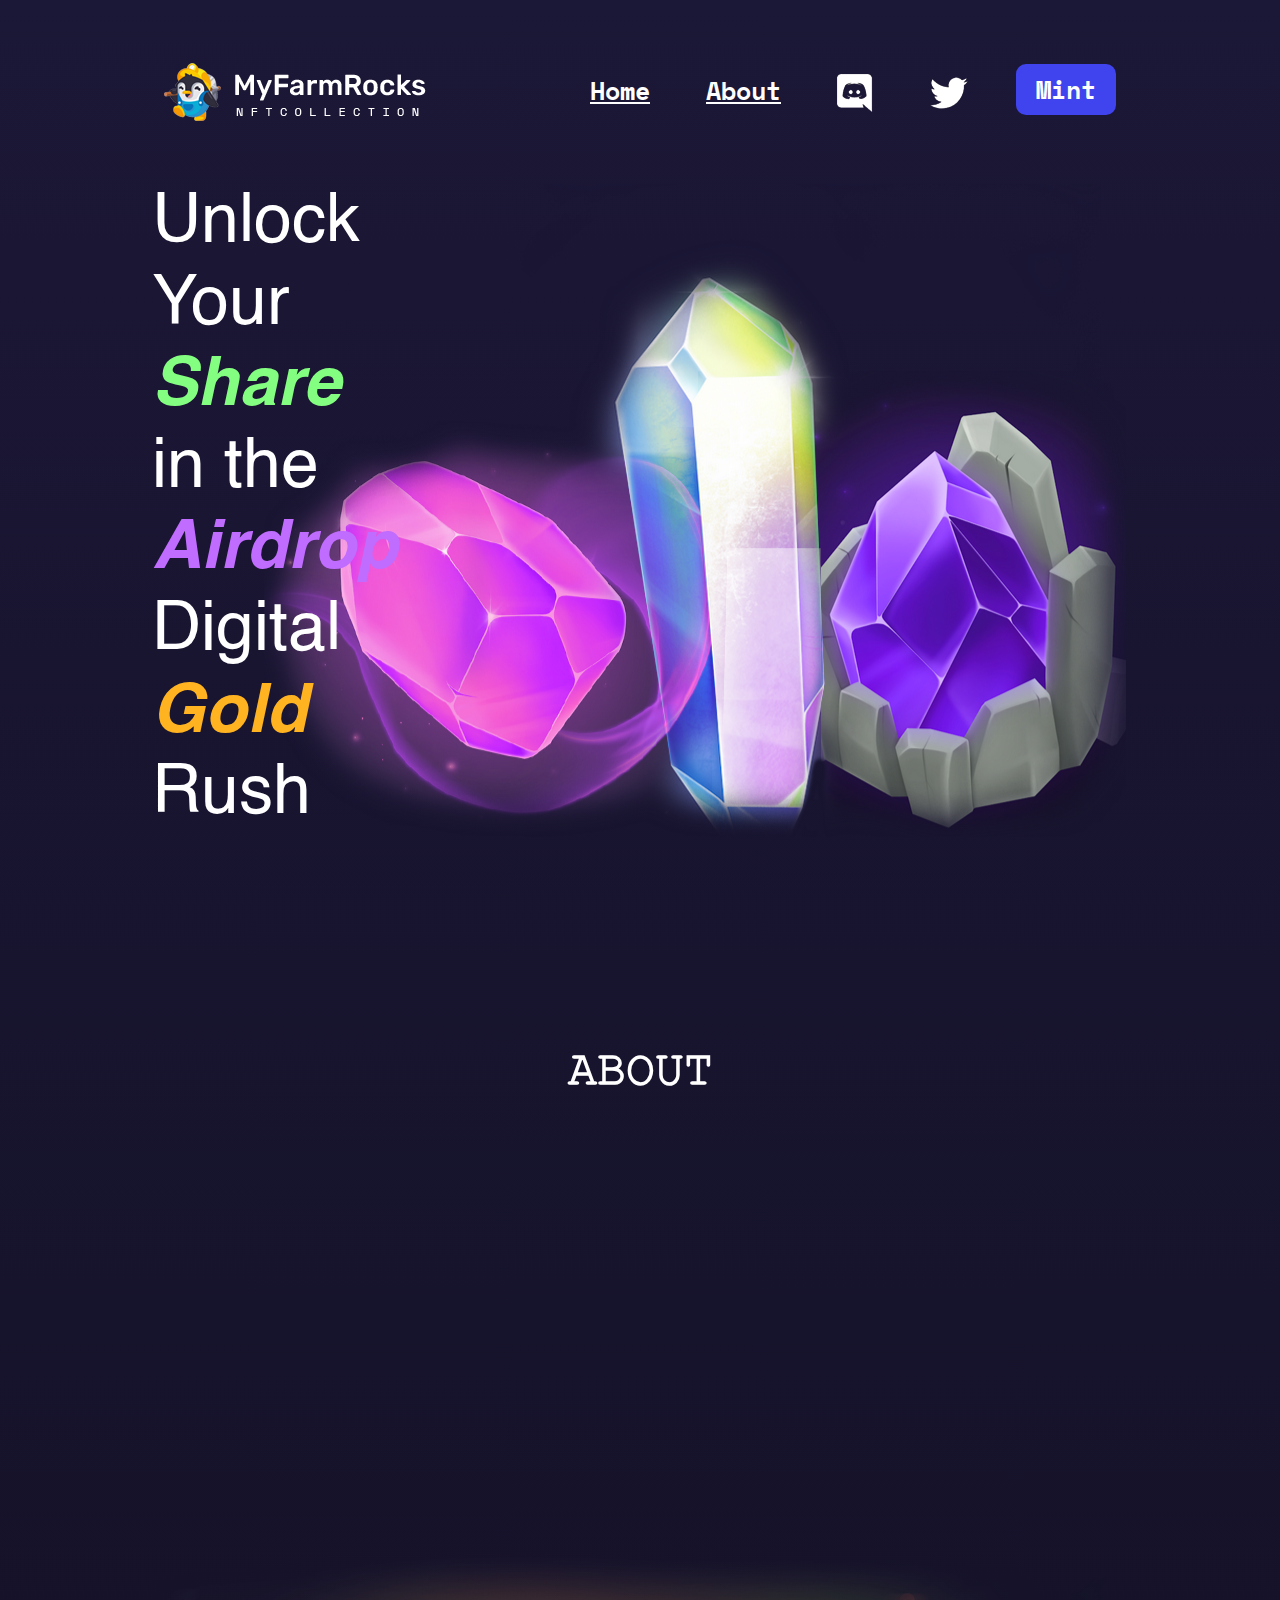
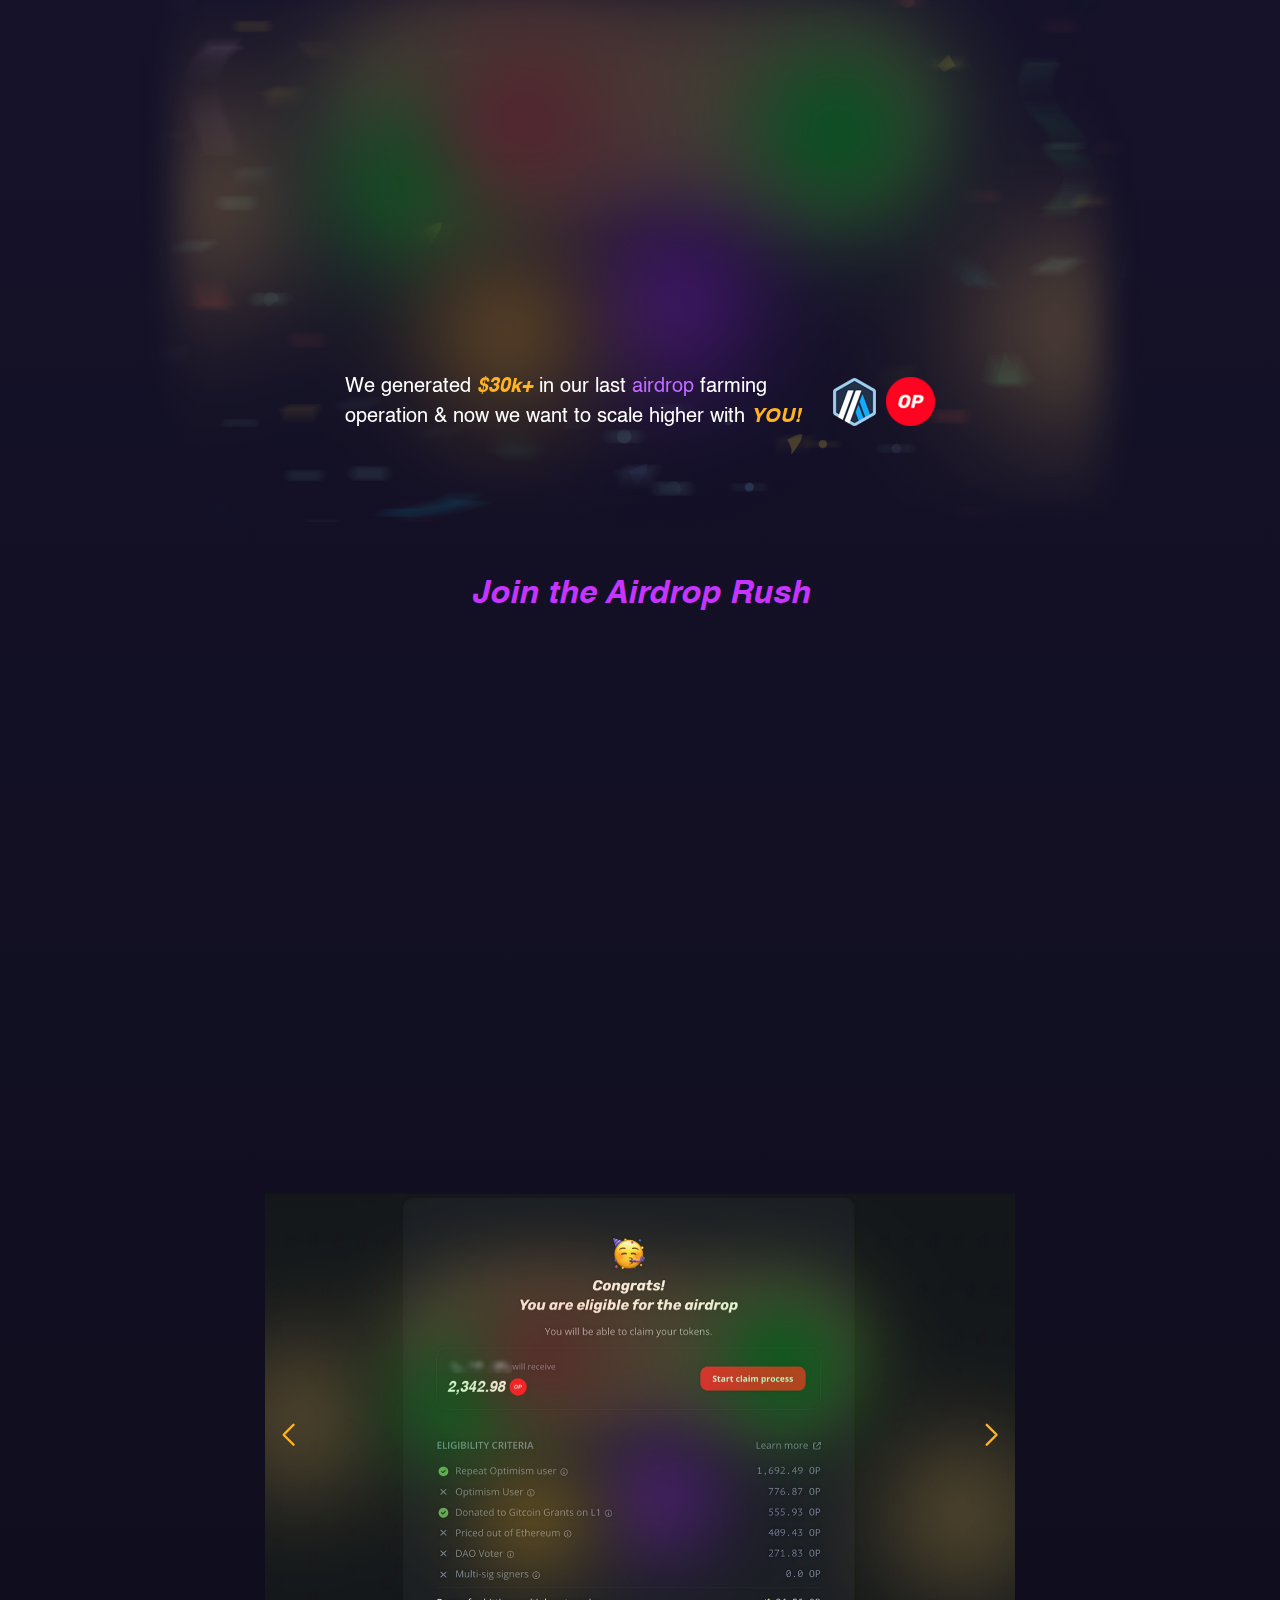
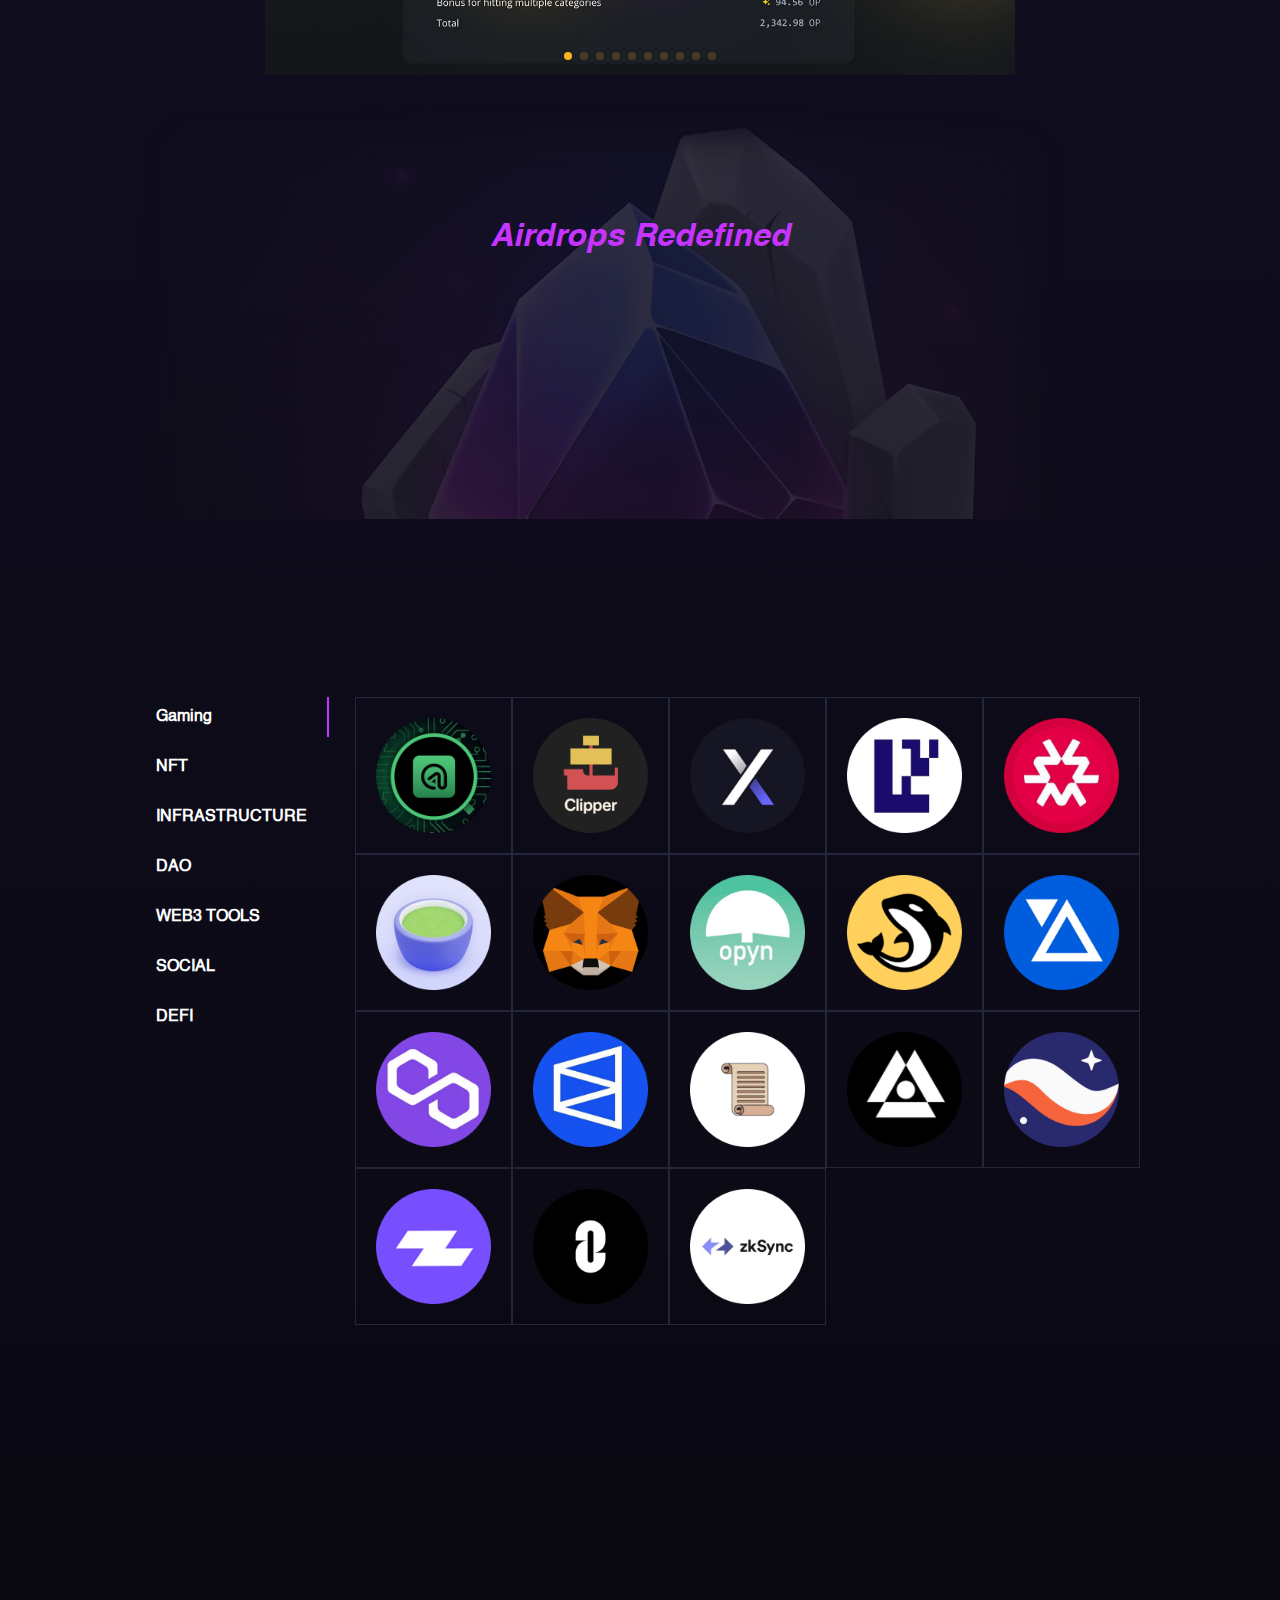
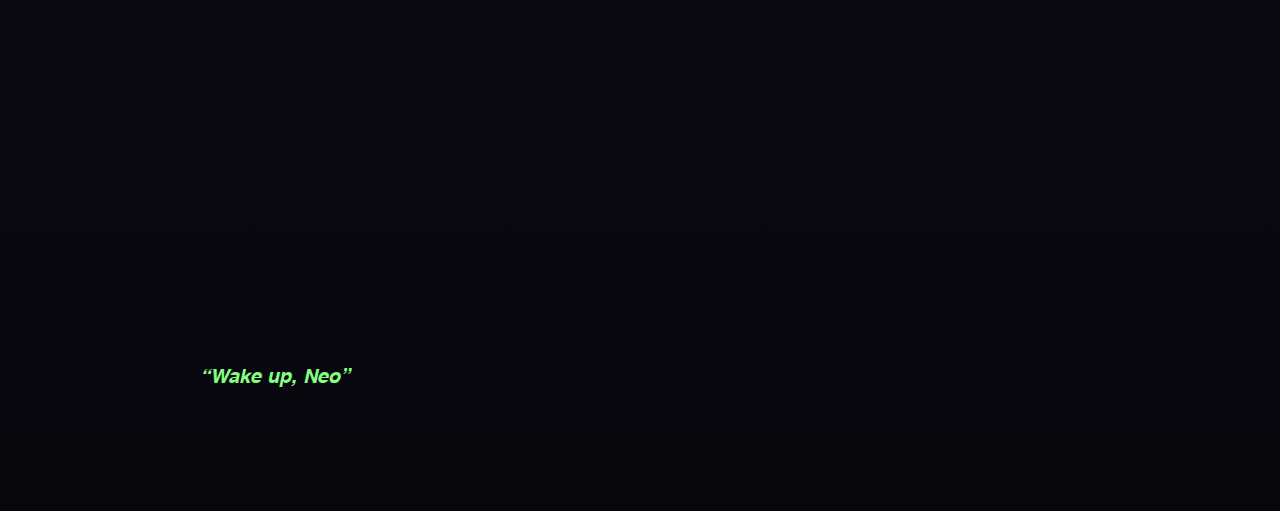
==== commit 5f29aca0: "slidus" ====
--- a/index.html
+++ b/index.html
@@ -42,18 +42,20 @@
                   <a class="nav-link" href="#about">About</a>
                 </li>
                 <li class="nav-item">
-                  <a class="nav-link" href="https://www.google.com/">
-                    <img src="assets/images/disc.png" alt="discord">
+                  <a class="nav-link" href="https://twitter.com/MyFarmRocks" target="_blank">
+                    <img src="assets/images/disc.png" alt="twitt">
                   </a>
                 </li>
                 <li class="nav-item">
-                  <a class="nav-link " href="https://www.google.com/">
+                  <a class="nav-link" href="https://twitter.com/MyFarmRocks" target="_blank">
                     <img src="assets/images/twitt.png" alt="twitt">
                   </a>
                 </li>
+
+                </li>
                 <li class="nav-item">
                   <a class="nav-link nav-btn" href="#">
-                    Lorem
+                    Mint
                   </a>
                 </li>
               </ul>
@@ -106,26 +108,27 @@
           <div class="row">
             <div class="col-md-5">
               <p data-aos="fade-right" data-aos-anchor-placement="bottom-bottom" data-aos-duration="500"><img width="20"
-                  class="me-2" src="assets/images/anti.png" alt="icon">Sybil prevention</p>
+                  class="me-2" src="assets/images/anti.png" alt="icon">Sybil Ninjas</p>
             </div>
             <div class="col-md-7">
               <p data-aos="fade-left" data-aos-anchor-placement="bottom-bottom" data-aos-duration="600"><img width="20"
-                  class="me-2" src="assets/images/airdrop.png" alt="icon">Airdrop farming engineers</p>
+                  class="me-2" src="assets/images/nodes.png" alt="icon">Node Runners</p>
             </div>
             <div class="col-md-5">
               <p data-aos="fade-left" data-aos-anchor-placement="bottom-bottom" data-aos-duration="500"><img width="20"
-                  class="me-2" src="assets/images/nodes.png" alt="icon">Node runners</p>
+                  class="me-2" src="assets/images/airdrop.png" alt="icon">AirDrop Farmers</p>
             </div>
             <div class="col-md-7">
               <p data-aos="fade-right" data-aos-anchor-placement="bottom-bottom" data-aos-duration="600"><img width="20"
-                  class="me-2" src="assets/images/tools.png" alt="icon">Tool automation engineers</p>
+                  class="me-2" src="assets/images/tools.png" alt="icon">Automation Experts</p>
             </div>
           </div>
         </div>
         <p data-aos="fade-right" data-aos-anchor-placement="bottom-bottom" data-aos-duration="500">When you purchase our
-          exclusive <span class="amber">NFTs</span>, you gain
+          <span class="amber">exclusive</span> NFTs, you gain
           access to a share of the <span class="green">airdrops</span> generated by our
-          powerful tools across blockchains.</p>
+          powerful tools across blockchains.
+        </p>
 
         <p data-aos="fade-up" data-aos-anchor-placement="bottom-bottom" data-aos-duration="600" class="note">soon</p>
       </div>
@@ -145,7 +148,7 @@
             <div class="d-flex align-items-center justify-content-between pic-text">
               <p class="para">We generated <span class="yellow">$30k+</span> in our last <span
                   class="purple">airdrop</span> farming <br class="d-none d-md-inline-block">
-                operation & now we want to scale with you higher </p>
+                operation & now we want to scale higher with <span class="yellow">YOU!</span> </p>
               <img src="assets/images/toplace.png" alt="as" style="position: relative; z-index: 99;">
             </div>
           </div>
@@ -182,19 +185,37 @@
       </div>
 
       <div data-aos="fade-right" data-aos-anchor-placement="bottom-bottom" data-aos-duration="600"
-        class="d-flex details align-items-center">
+        class="d-flex details align-items-center mb-4">
         <div class="number">
           <p>3</p>
         </div>
         <div class="text">
           <p>
-            Enjoy <span>Airdrops</span> Automatically: Once you own our NFTs, you become an integral part of
-            our airdrop ecosystem. As new blockchains launch and distribute tokens, you receive
-            your proportional share of the airdrops, effortlessly accumulating rewards in any wallet
-            that has the NFT staked during the airdrop share.
+            <span>Enjoy</span> Airdrops Automatically: Ownership of our NFTs allows you to become an integral part of
+            our airdrop ecosystem.
+            As new blockchains launch and distribute tokens, you receive your proportional share of the airdrops,
+            effortlessly accumulating rewards.
+
+
           </p>
         </div>
       </div>
+
+      <div data-aos="fade-right" data-aos-anchor-placement="bottom-bottom" data-aos-duration="600"
+        class="d-flex details align-items-center mb-4">
+        <div class="number">
+          <p>4</p>
+        </div>
+        <div class="text">
+          <p>
+            <span>Secure Your Future</span> With our industrial farming tool, low supply and diligent selection of
+            high-funded blockchains, we aim to maximise your airdrop rewards
+            and provide a stable and sustainable reward system.
+
+          </p>
+        </div>
+      </div>
+
 
       <div class="wrapping-slider">
         <div class="images">
@@ -282,116 +303,6 @@
             <p><span>Transparency and Fairness:</span> Our distribution mechanism ensures that the more NFTs you own,
               the higher your share of the airdrops, offering equal opportunities for all participants.
             </p>
-          </div>
-        </div>
-
-        <div class="faq">
-          <h4 data-aos="zoom-in-down" data-aos-anchor-placement="bottom-bottom" data-aos-duration="600"
-            class="text-center heading pb-4 mb-2">FAQ</h4>
-          <div class="accordion accordion-4 accordion-flush" id="accordionFlushExample4">
-
-            <div data-aos="zoom-in" data-aos-anchor-placement="top-bottom" data-aos-duration="600"
-              class="accordion-item">
-              <h2 class="accordion-header" id="flush-headingOne">
-                <button class="accordion-button collapsed" type="button" data-bs-toggle="collapse"
-                  data-bs-target="#flush-collapseOne" aria-expanded="false" aria-controls="flush-collapseOne">
-                  How does MyFarmRocks work?
-                </button>
-              </h2>
-              <div id="flush-collapseOne" class="accordion-collapse collapse" aria-labelledby="flush-headingOne"
-                data-bs-parent="#accordionFlushExample4">
-                <div class="accordion-body">
-                  When you buy an NFT from MyFarmRocks, you become a member of our community and gain access to a share
-                  in
-                  the pool of airdrops generated by our industrial farming tools. The more NFTs you own, the higher your
-                  share in the airdrop pool.
-                </div>
-              </div>
-            </div>
-
-            <div data-aos="zoom-in" data-aos-anchor-placement="top-bottom" data-aos-duration="600"
-              class="accordion-item">
-              <h2 class="accordion-header" id="flush-headingTwo">
-                <button class="accordion-button collapsed" type="button" data-bs-toggle="collapse"
-                  data-bs-target="#flush-collapseTwo" aria-expanded="false" aria-controls="flush-collapseTwo">
-                  Which blockchains does MyFarmRocks support?
-                </button>
-              </h2>
-              <div id="flush-collapseTwo" class="accordion-collapse collapse" aria-labelledby="flush-headingTwo"
-                data-bs-parent="#accordionFlushExample4">
-                <div class="accordion-body">
-                  MyFarmRocks supports multiple blockchains with a focus on those with high institutional funding,
-                  usually
-                  exceeding $100 million. We aim to provide a diverse range of airdrop opportunities across different
-                  blockchain ecosystems.
-                </div>
-              </div>
-            </div>
-
-            <div data-aos="zoom-in" data-aos-anchor-placement="top-bottom" data-aos-duration="600"
-              class="accordion-item">
-              <h2 class="accordion-header" id="flush-headingThree">
-                <button class="accordion-button collapsed" type="button" data-bs-toggle="collapse"
-                  data-bs-target="#flush-collapseThree" aria-expanded="false" aria-controls="flush-collapseThree">
-                  What is industrial-scale Sybil farming?
-                </button>
-              </h2>
-              <div id="flush-collapseThree" class="accordion-collapse collapse" aria-labelledby="flush-headingThree"
-                data-bs-parent="#accordionFlushExample4">
-                <div class="accordion-body">
-                  Industrial-scale Sybil farming refers to the practice of creating a large number of Sybil accounts to
-                  manipulate a system's rewards, benefits, or incentives. At MyFarmRocks, we utilize industrial grade A
-                  farming tools to secure airdrop allocations on new blockchains, ensuring a fair and transparent
-                  distribution process.
-                </div>
-              </div>
-            </div>
-
-            <div data-aos="zoom-in" data-aos-anchor-placement="top-bottom" data-aos-duration="600"
-              class="accordion-item">
-              <h2 class="accordion-header" id="flush-headingFour">
-                <button class="accordion-button collapsed" type="button" data-bs-toggle="collapse"
-                  data-bs-target="#flush-collapseFour" aria-expanded="false" aria-controls="flush-collapseFour">
-                  How can I participate in MyFarmRocks?
-                </button>
-              </h2>
-              <div id="flush-collapseFour" class="accordion-collapse collapse" aria-labelledby="flush-headingFour"
-                data-bs-parent="#accordionFlushExample4">
-                <div class="accordion-body">
-                  Participating in MyFarmRocks is simple. Just visit our website, browse through the available NFTs, and
-                  make a purchase. By owning the NFTs, you automatically become eligible to receive a share of the
-                  airdrops generated by our industrial farming tools.
-                </div>
-              </div>
-            </div>
-
-            <div data-aos="zoom-in" data-aos-anchor-placement="top-bottom" data-aos-duration="600"
-              class="accordion-item">
-              <h2 class="accordion-header" id="flush-headingFive">
-                <button class="accordion-button collapsed" type="button" data-bs-toggle="collapse"
-                  data-bs-target="#flush-collapseFive" aria-expanded="false" aria-controls="flush-collapseFive">
-                  How often are the airdrops distributed?
-                </button>
-              </h2>
-              <div id="flush-collapseFive" class="accordion-collapse collapse" aria-labelledby="flush-headingFive"
-                data-bs-parent="#accordionFlushExample4">
-                <div class="accordion-body">
-                  The frequency of airdrops may vary depending on the availability of new blockchains and their
-                  associated
-                  airdrop opportunities. We strive to provide regular updates and notifications to our community members
-                  regarding upcoming airdrops and their distribution schedules.
-                </div>
-              </div>
-            </div>
-          </div>
-          <p class="wake-up pt-4">“Wake up, Neo” </p>
-          <div class="pt-5">
-            <img style="width: 40px; margin-right: 10px; border-radius: 50%;" src="assets/images/Bitcoin.webp"
-              alt="bitcoin">
-            <img style="width: 40px; margin-right: 10px; border-radius: 50%;" src="assets/images/Bitcoin.webp"
-              alt="bitcoin">
-            <img style="width: 40px; margin-right: 10px; border-radius: 50%;" src="assets/images/Bitcoin.webp"
-              alt="bitcoin">
           </div>
         </div>
       </div>
@@ -725,7 +636,115 @@
     </section>
     <!--  -->
 
+    <!-- faq -->
+    <div class="faq">
+      <h4 data-aos="zoom-in-down" data-aos-anchor-placement="bottom-bottom" data-aos-duration="600"
+        class="text-center heading pb-4 mb-2">FAQ</h4>
+      <div class="accordion accordion-4 accordion-flush" id="accordionFlushExample4">
+
+        <div data-aos="zoom-in" data-aos-anchor-placement="top-bottom" data-aos-duration="600" class="accordion-item">
+          <h2 class="accordion-header" id="flush-headingOne">
+            <button class="accordion-button collapsed" type="button" data-bs-toggle="collapse"
+              data-bs-target="#flush-collapseOne" aria-expanded="false" aria-controls="flush-collapseOne">
+              How does MyFarmRocks work?
+            </button>
+          </h2>
+          <div id="flush-collapseOne" class="accordion-collapse collapse" aria-labelledby="flush-headingOne"
+            data-bs-parent="#accordionFlushExample4">
+            <div class="accordion-body">
+              When you buy an NFT from MyFarmRocks, you become a member of our community and gain access to a share
+              in
+              the pool of airdrops generated by our industrial farming tools. The more NFTs you own, the higher your
+              share in the airdrop pool.
+            </div>
+          </div>
+        </div>
+
+        <div data-aos="zoom-in" data-aos-anchor-placement="top-bottom" data-aos-duration="600" class="accordion-item">
+          <h2 class="accordion-header" id="flush-headingTwo">
+            <button class="accordion-button collapsed" type="button" data-bs-toggle="collapse"
+              data-bs-target="#flush-collapseTwo" aria-expanded="false" aria-controls="flush-collapseTwo">
+              Which blockchains does MyFarmRocks support?
+            </button>
+          </h2>
+          <div id="flush-collapseTwo" class="accordion-collapse collapse" aria-labelledby="flush-headingTwo"
+            data-bs-parent="#accordionFlushExample4">
+            <div class="accordion-body">
+              MyFarmRocks supports multiple blockchains with a focus on those with high institutional funding,
+              usually
+              exceeding $100 million. We aim to provide a diverse range of airdrop opportunities across different
+              blockchain ecosystems.
+            </div>
+          </div>
+        </div>
+
+        <div data-aos="zoom-in" data-aos-anchor-placement="top-bottom" data-aos-duration="600" class="accordion-item">
+          <h2 class="accordion-header" id="flush-headingThree">
+            <button class="accordion-button collapsed" type="button" data-bs-toggle="collapse"
+              data-bs-target="#flush-collapseThree" aria-expanded="false" aria-controls="flush-collapseThree">
+              What is industrial-scale Sybil farming?
+            </button>
+          </h2>
+          <div id="flush-collapseThree" class="accordion-collapse collapse" aria-labelledby="flush-headingThree"
+            data-bs-parent="#accordionFlushExample4">
+            <div class="accordion-body">
+              Industrial-scale Sybil farming refers to the practice of creating a large number of Sybil accounts to
+              claim a system's rewards, benefits, or incentives. At MyFarmRocks, we utilize industrial grade A
+              farming tools to secure airdrop allocations on new blockchains, ensuring a fair and transparent
+              distribution process.
+            </div>
+          </div>
+        </div>
+
+        <div data-aos="zoom-in" data-aos-anchor-placement="top-bottom" data-aos-duration="600" class="accordion-item">
+          <h2 class="accordion-header" id="flush-headingFour">
+            <button class="accordion-button collapsed" type="button" data-bs-toggle="collapse"
+              data-bs-target="#flush-collapseFour" aria-expanded="false" aria-controls="flush-collapseFour">
+              How can I participate in MyFarmRocks?
+            </button>
+          </h2>
+          <div id="flush-collapseFour" class="accordion-collapse collapse" aria-labelledby="flush-headingFour"
+            data-bs-parent="#accordionFlushExample4">
+            <div class="accordion-body">
+              Participating in MyFarmRocks is simple. Just visit our website, browse through the available NFTs, and
+              make a purchase. By owning the NFTs, you automatically become eligible to receive a share of the
+              airdrops generated by our industrial farming tools.
+            </div>
+          </div>
+        </div>
+
+        <div data-aos="zoom-in" data-aos-anchor-placement="top-bottom" data-aos-duration="600" class="accordion-item">
+          <h2 class="accordion-header" id="flush-headingFive">
+            <button class="accordion-button collapsed" type="button" data-bs-toggle="collapse"
+              data-bs-target="#flush-collapseFive" aria-expanded="false" aria-controls="flush-collapseFive">
+              How often are the airdrops distributed?
+            </button>
+          </h2>
+          <div id="flush-collapseFive" class="accordion-collapse collapse" aria-labelledby="flush-headingFive"
+            data-bs-parent="#accordionFlushExample4">
+            <div class="accordion-body">
+              The frequency of airdrops may vary depending on the availability of new blockchains and their
+              associated
+              airdrop opportunities. We strive to provide regular updates and notifications to our community members
+              regarding upcoming airdrops and their distribution schedules.
+            </div>
+          </div>
+        </div>
+      </div>
+      <p class="wake-up pt-4">“Wake up, Neo” </p>
+      <div class="pt-5">
+        <!-- <img style="width: 40px; margin-right: 10px; border-radius: 50%;" src="assets/images/zero.png" alt="bitcoin">
+        <img style="width: 40px; margin-right: 10px; border-radius: 50%;" src="assets/images/zk.png" alt="bitcoin">
+        <img style="width: 40px; margin-right: 10px; border-radius: 50%;" src="assets/images/poly.png" alt="bitcoin">
+        <img style="width: 40px; margin-right: 10px; border-radius: 50%;" src="assets/images/stark.png" alt="bitcoin">
+        <img style="width: 40px; margin-right: 10px; border-radius: 50%;" src="assets/images/l.png" alt="bitcoin">
+        <img style="width: 40px; margin-right: 10px; border-radius: 50%;" src="assets/images/scrol.png" alt="bitcoin"> -->
+      </div>
+    </div>
+    <!--  -->
   </div>
+
+
   <!-- all scripts are starts from here -->
   <script src="https://cdn.jsdelivr.net/npm/bootstrap@5.2.3/dist/js/bootstrap.bundle.min.js"></script>
   <script src="https://cdn.jsdelivr.net/npm/swiper@9/swiper-bundle.min.js"></script>
--- a/assets/css/style.css
+++ b/assets/css/style.css
@@ -316,45 +316,6 @@
   align-items: center;
   justify-content: center;
 }
-.why-farmrock .faq {
-  padding: 90px 60px 0px;
-}
-@media (max-width: 767px) {
-  .why-farmrock .faq {
-    padding: 50px 15px;
-  }
-}
-.why-farmrock .faq .accordion-4 .accordion-item {
-  margin-bottom: 30px;
-  border-radius: 15px;
-  overflow: hidden;
-}
-.why-farmrock .faq .accordion-4 .accordion-item .accordion-header .accordion-button {
-  font-size: 16px;
-  font-weight: bold;
-  font-family: "helvetia-oblique";
-}
-.why-farmrock .faq .accordion-4 .accordion-item .accordion-header .accordion-button:not(.collapsed) {
-  color: white;
-  background-color: #c834ff;
-  box-shadow: inset 0 calc(-1 * var(--bs-accordion-border-width)) 0 var(--bs-accordion-border-color);
-}
-.why-farmrock .faq .accordion-4 .accordion-item .accordion-header .accordion-button:not(.collapsed)::after {
-  content: "−";
-  background-image: none;
-  transform: none;
-}
-.why-farmrock .faq .accordion-4 .accordion-item .accordion-header .accordion-button:after {
-  content: "+";
-  background-image: none;
-  font-size: 24px;
-  font-weight: 700;
-  text-align: center;
-}
-.why-farmrock .faq .wake-up {
-  font-family: "helvetia-oblique";
-  color: #83fe80;
-}
 
 .portfolio {
   padding: 50px 0;
@@ -385,15 +346,18 @@
   border-radius: 0px;
   padding-right: 20px;
   margin: 0 10px 10px 0;
-  border-right: 2px solid rgba(201, 52, 255, 0);
+  border-right: 2px solid rgba(204, 184, 211, 0);
 }
 .portfolio .p-wrapper .nav .nav-link.active {
   border-right: 2px solid #c834ff;
 }
 @media (max-width: 991px) {
+  .portfolio .p-wrapper .nav .nav-link {
+    padding: 8px 16px;
+    border-bottom: 2px solid rgba(201, 52, 255, 0);
+  }
   .portfolio .p-wrapper .nav .nav-link.active {
-    border: 0;
-    padding: 8px 16px;
+    border-right: 2px solid rgba(0, 0, 0, 0);
     border-bottom: 2px solid #c834ff;
   }
 }
@@ -405,5 +369,57 @@
   padding: 20px;
   border: 1px solid rgba(83, 98, 138, 0.3215686275);
 }
+@media (max-width: 767px) {
+  .portfolio .p-wrapper .tab-content .tab-pane .content-wrapper div {
+    padding: 8px;
+  }
+}
+
+.faq {
+  padding: 70px 60px;
+}
+@media (max-width: 767px) {
+  .faq {
+    padding: 50px 15px;
+  }
+}
+.faq .heading {
+  font-family: "courier-new";
+  font-weight: bold;
+  font-size: 48px;
+  line-height: 1;
+}
+.faq .accordion-4 .accordion-item {
+  margin-bottom: 30px;
+  border-radius: 15px;
+  overflow: hidden;
+}
+.faq .accordion-4 .accordion-item .accordion-header .accordion-button {
+  font-size: 16px;
+  font-weight: bold;
+  font-family: "helvetia-oblique";
+}
+.faq .accordion-4 .accordion-item .accordion-header .accordion-button:not(.collapsed) {
+  color: white;
+  background-color: #c834ff;
+  box-shadow: inset 0 calc(-1 * var(--bs-accordion-border-width)) 0 var(--bs-accordion-border-color);
+}
+.faq .accordion-4 .accordion-item .accordion-header .accordion-button:not(.collapsed)::after {
+  content: "−";
+  background-image: none;
+  transform: none;
+}
+.faq .accordion-4 .accordion-item .accordion-header .accordion-button:after {
+  content: "+";
+  background-image: none;
+  font-size: 24px;
+  font-weight: 700;
+  text-align: center;
+}
+.faq .wake-up {
+  font-size: 20px;
+  font-family: "helvetia-oblique";
+  color: #83fe80;
+}
 
 /*===// end of components css === *//*# sourceMappingURL=style.css.map */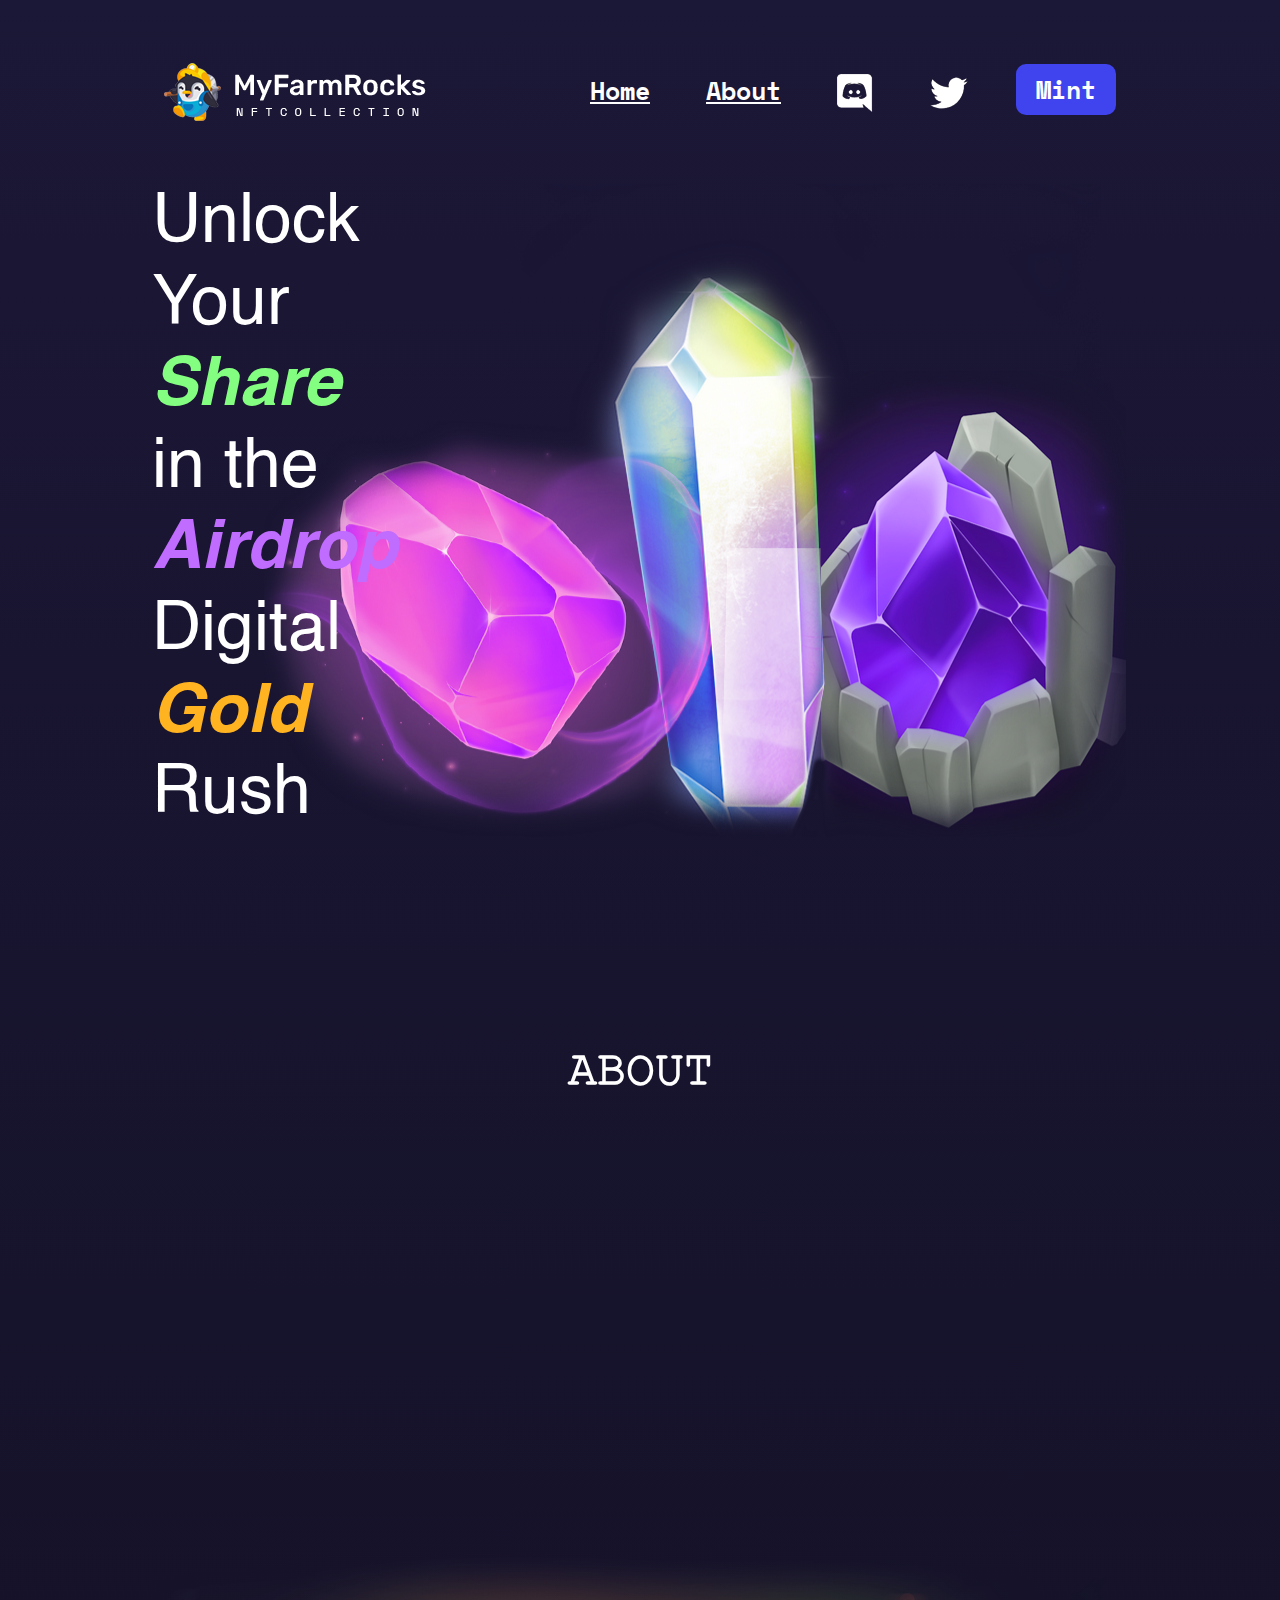
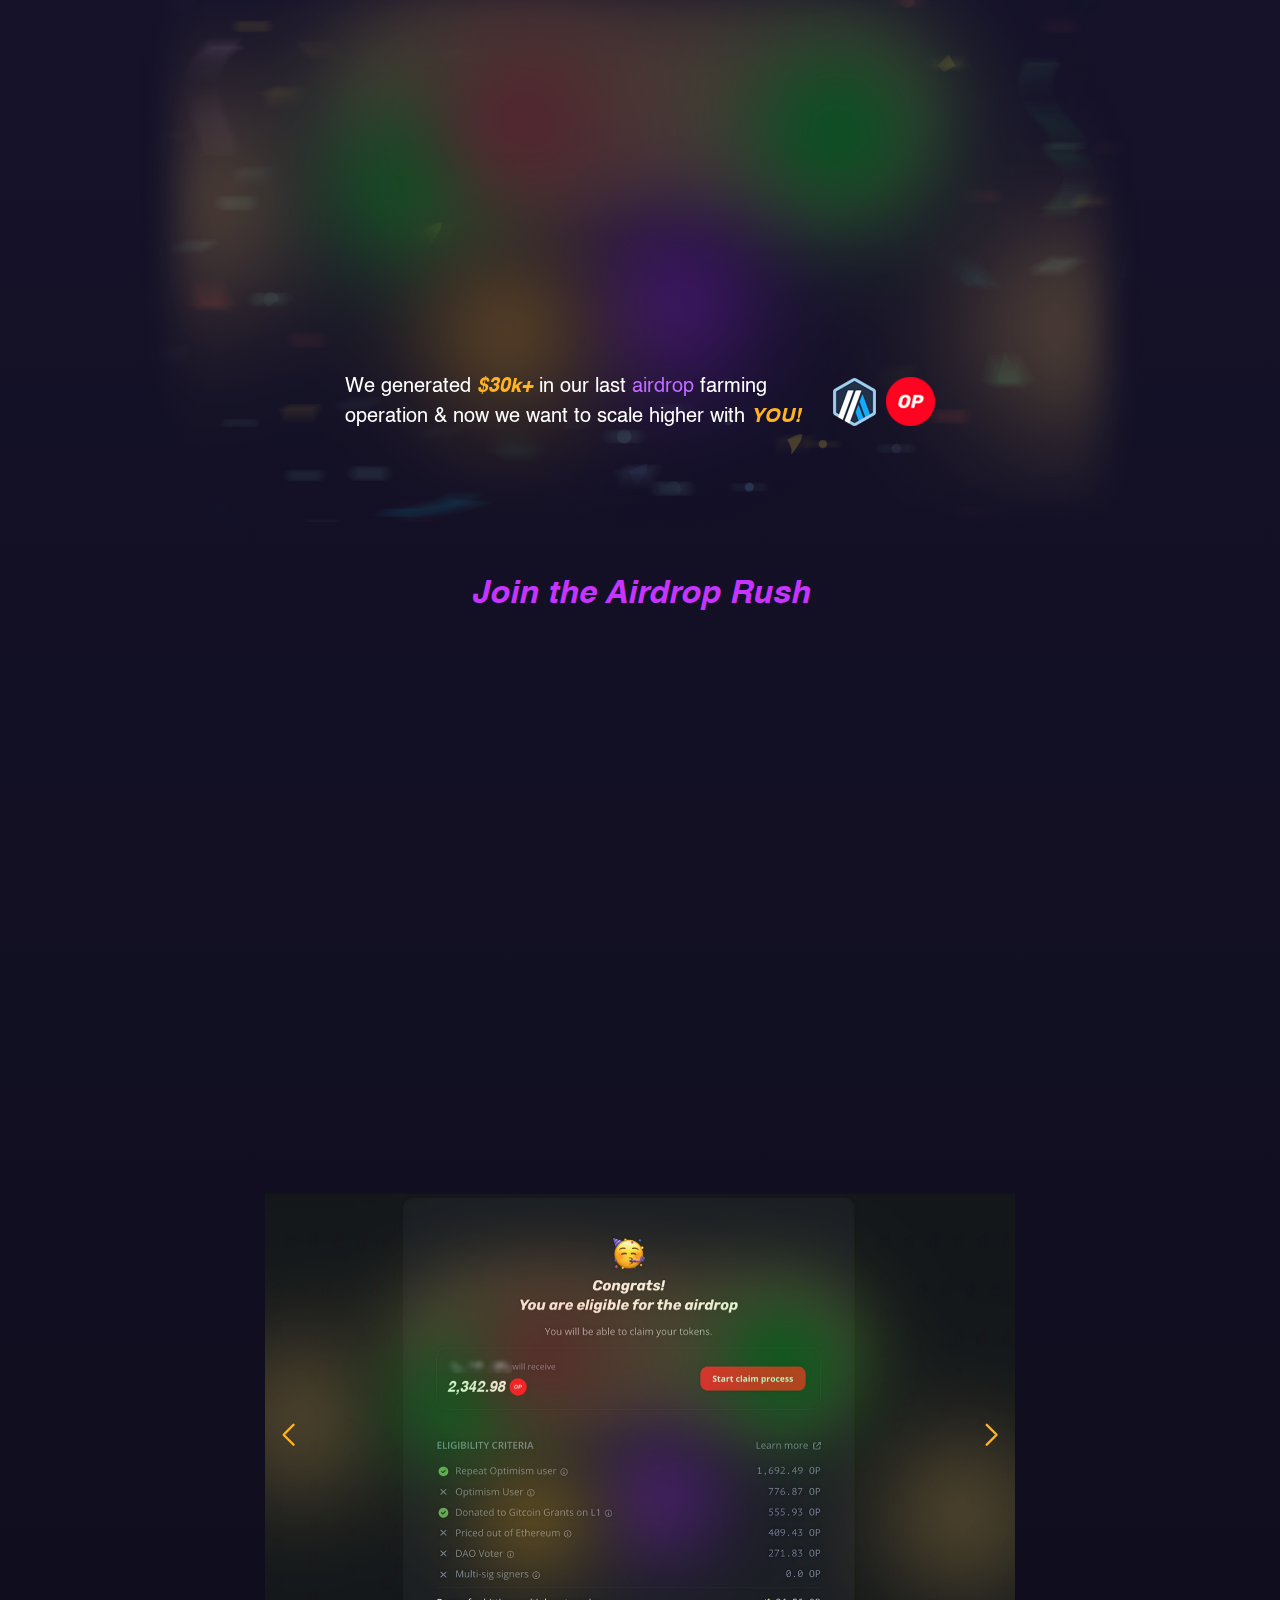
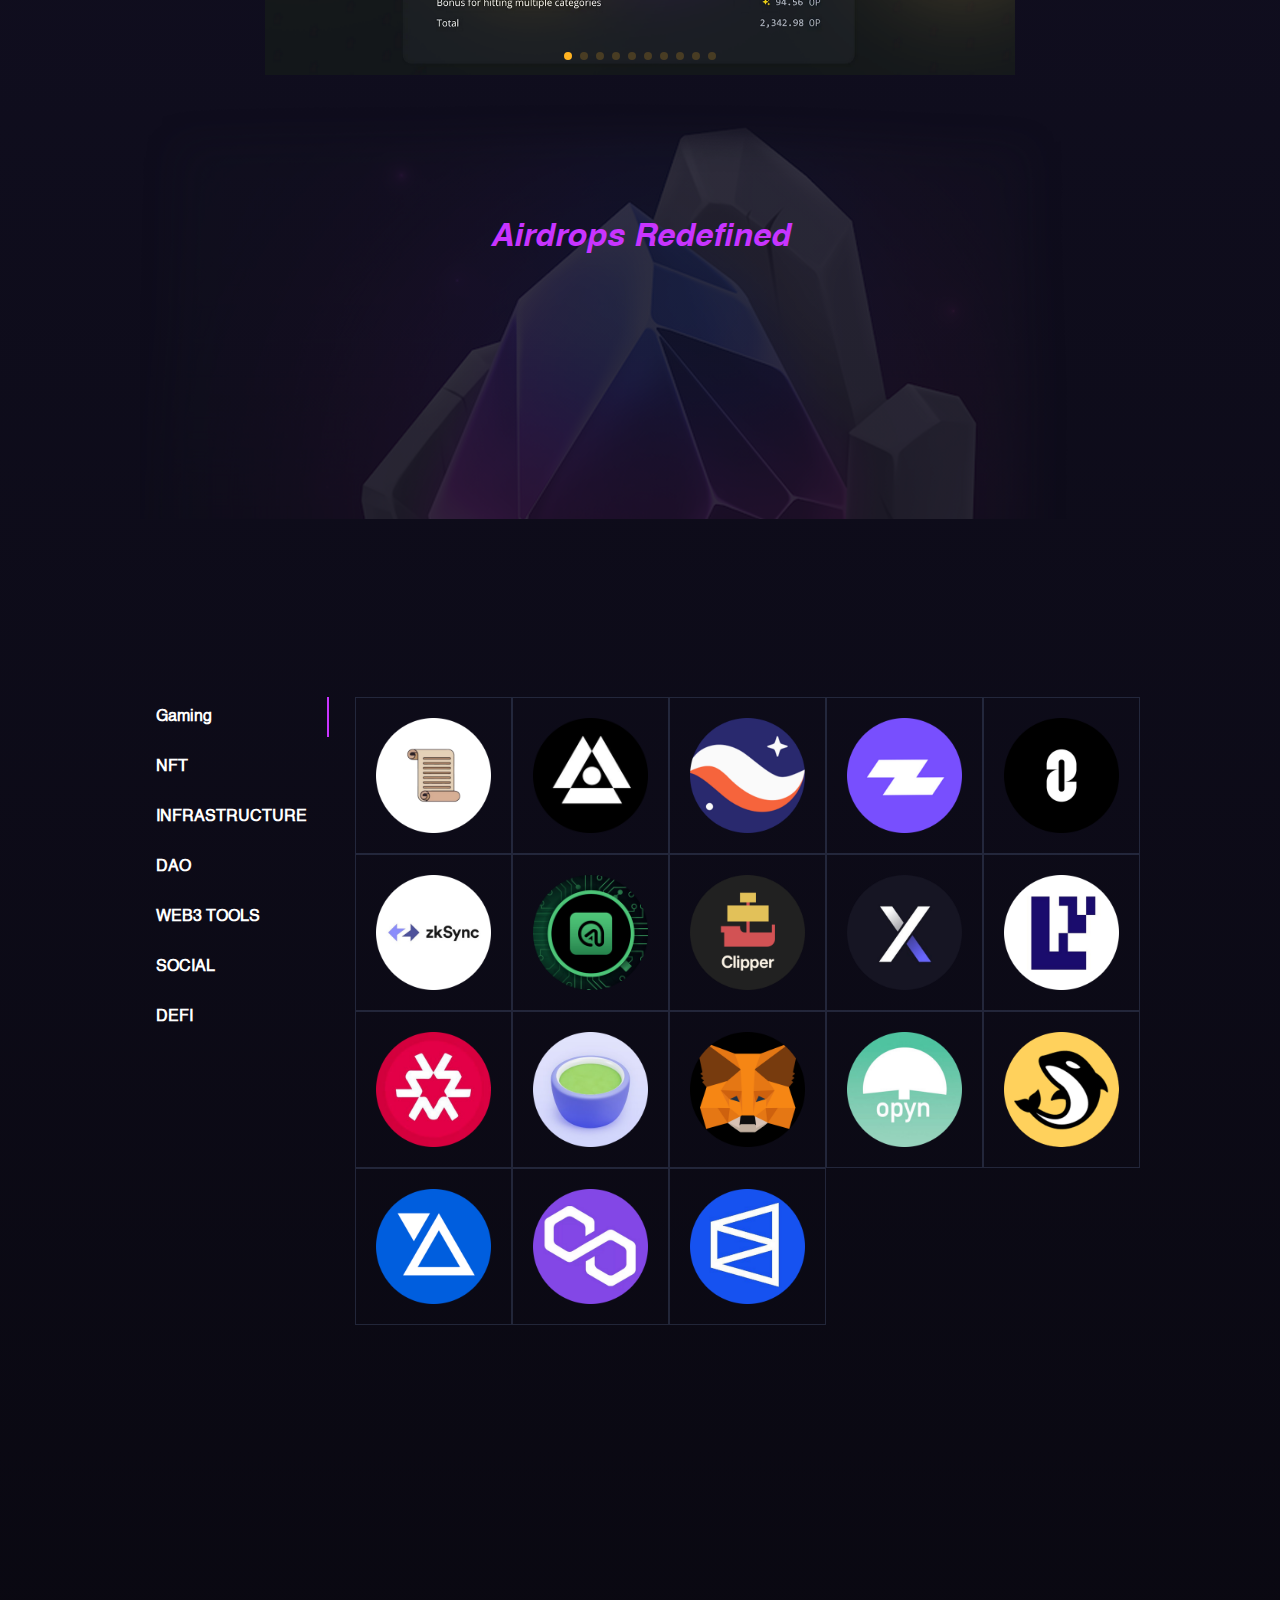
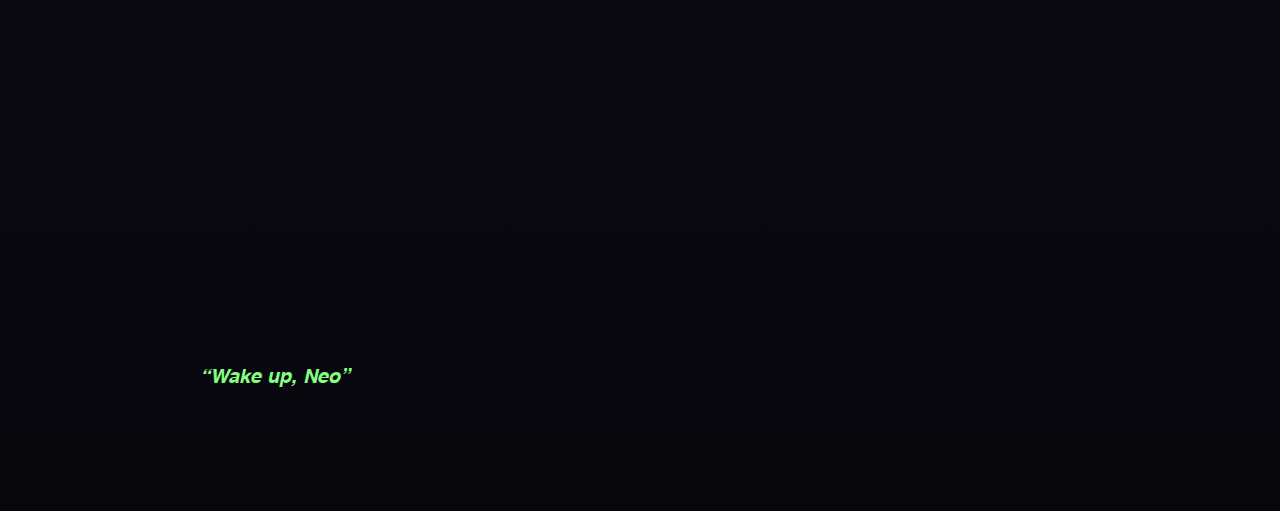
==== commit b1558f3a: "slu" ====
--- a/index.html
+++ b/index.html
@@ -340,6 +340,24 @@
               aria-labelledby="v-pills-gaming-tab" tabindex="0">
               <div class="content-wrapper">
                 <div class="text-center">
+                  <img src="assets/images/mlogos/scrol.png" alt="logi" class="img-fluid">
+                </div>
+                <div class="text-center">
+                  <img src="assets/images/mlogos/shardrum.png" alt="logi" class="img-fluid">
+                </div>
+                <div class="text-center">
+                  <img src="assets/images/mlogos/stark.png" alt="logi" class="img-fluid">
+                </div>
+                <div class="text-center">
+                  <img src="assets/images/mlogos/zapper.png" alt="logi" class="img-fluid">
+                </div>
+                <div class="text-center">
+                  <img src="assets/images/mlogos/zero.png" alt="logi" class="img-fluid">
+                </div>
+                <div class="text-center">
+                  <img src="assets/images/mlogos/zk.png" alt="logi" class="img-fluid">
+                </div>
+                <div class="text-center">
                   <img src="assets/images/mlogos/allin.png" alt="logi" class="img-fluid">
                 </div>
                 <div class="text-center">
@@ -374,24 +392,6 @@
                 </div>
                 <div class="text-center">
                   <img src="assets/images/mlogos/polymarket.png" alt="logi" class="img-fluid">
-                </div>
-                <div class="text-center">
-                  <img src="assets/images/mlogos/scrol.png" alt="logi" class="img-fluid">
-                </div>
-                <div class="text-center">
-                  <img src="assets/images/mlogos/shardrum.png" alt="logi" class="img-fluid">
-                </div>
-                <div class="text-center">
-                  <img src="assets/images/mlogos/stark.png" alt="logi" class="img-fluid">
-                </div>
-                <div class="text-center">
-                  <img src="assets/images/mlogos/zapper.png" alt="logi" class="img-fluid">
-                </div>
-                <div class="text-center">
-                  <img src="assets/images/mlogos/zero.png" alt="logi" class="img-fluid">
-                </div>
-                <div class="text-center">
-                  <img src="assets/images/mlogos/zk.png" alt="logi" class="img-fluid">
                 </div>
               </div>
             </div>
